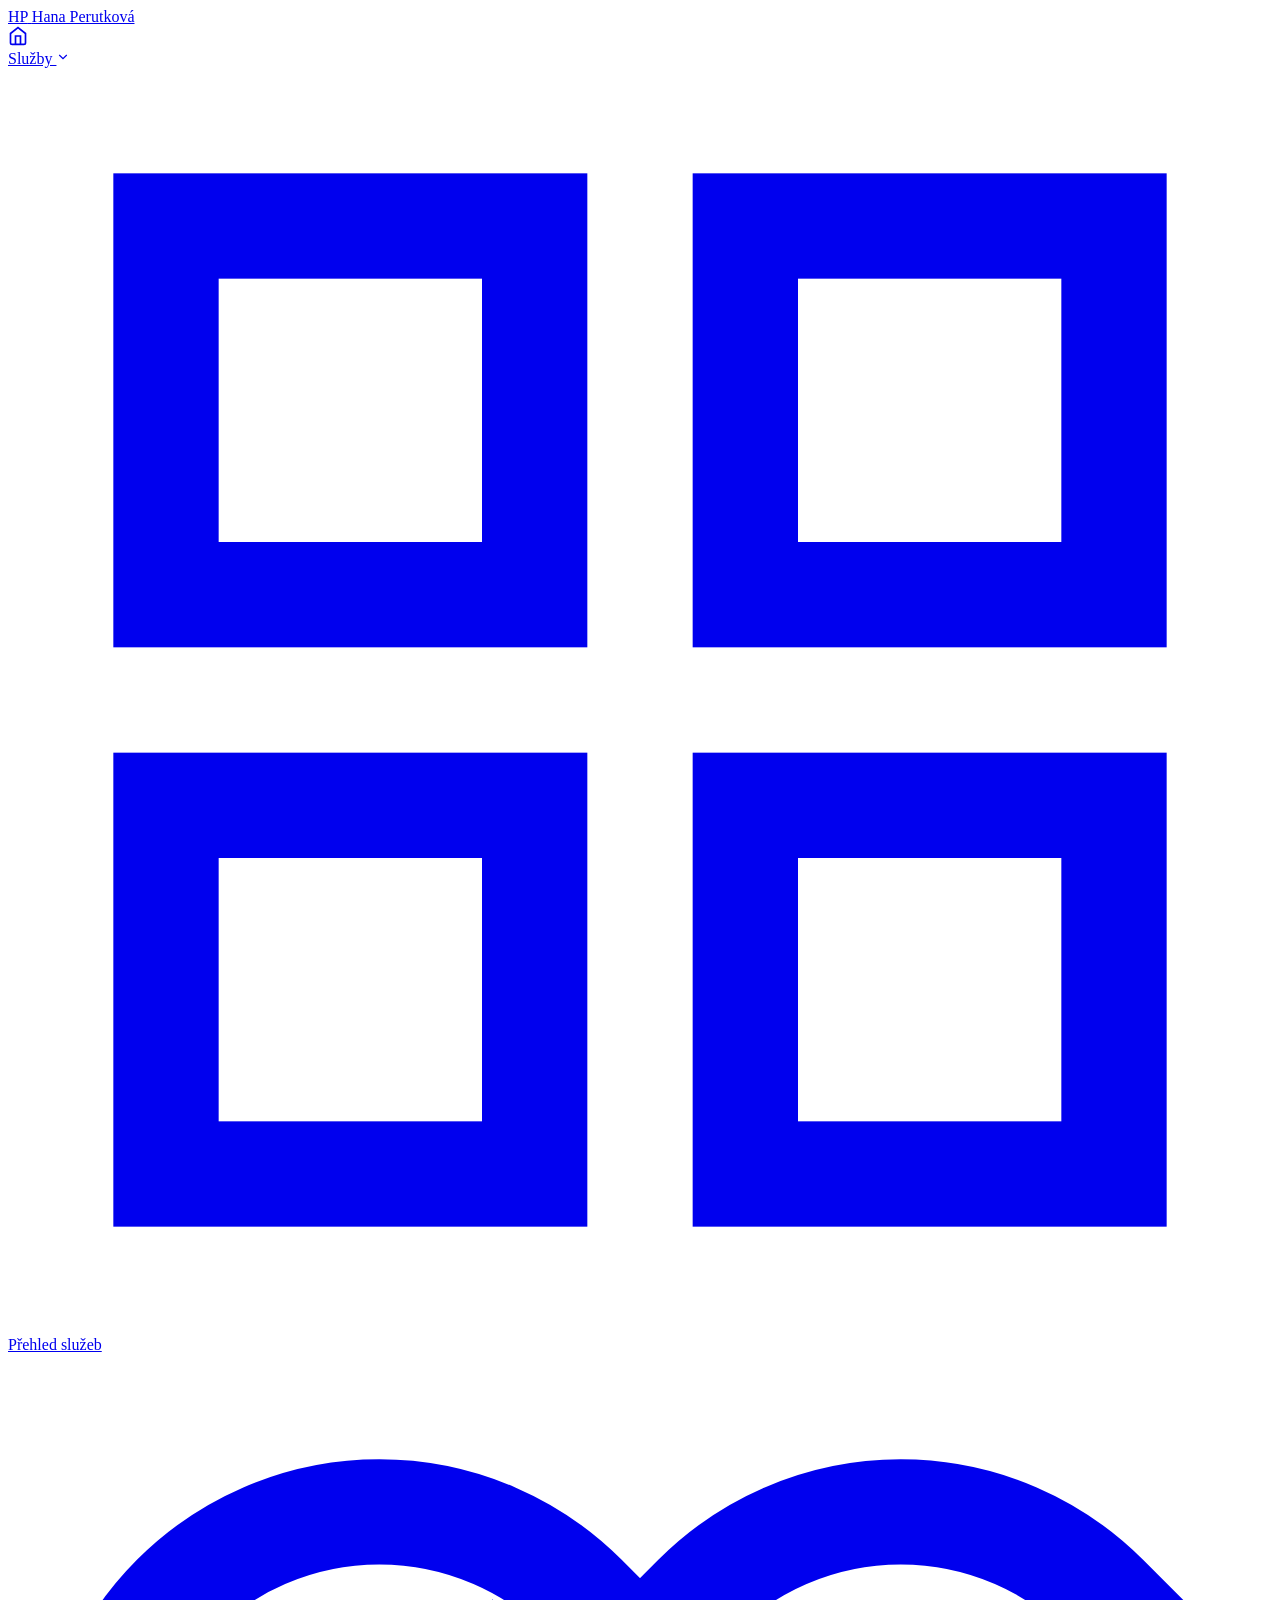
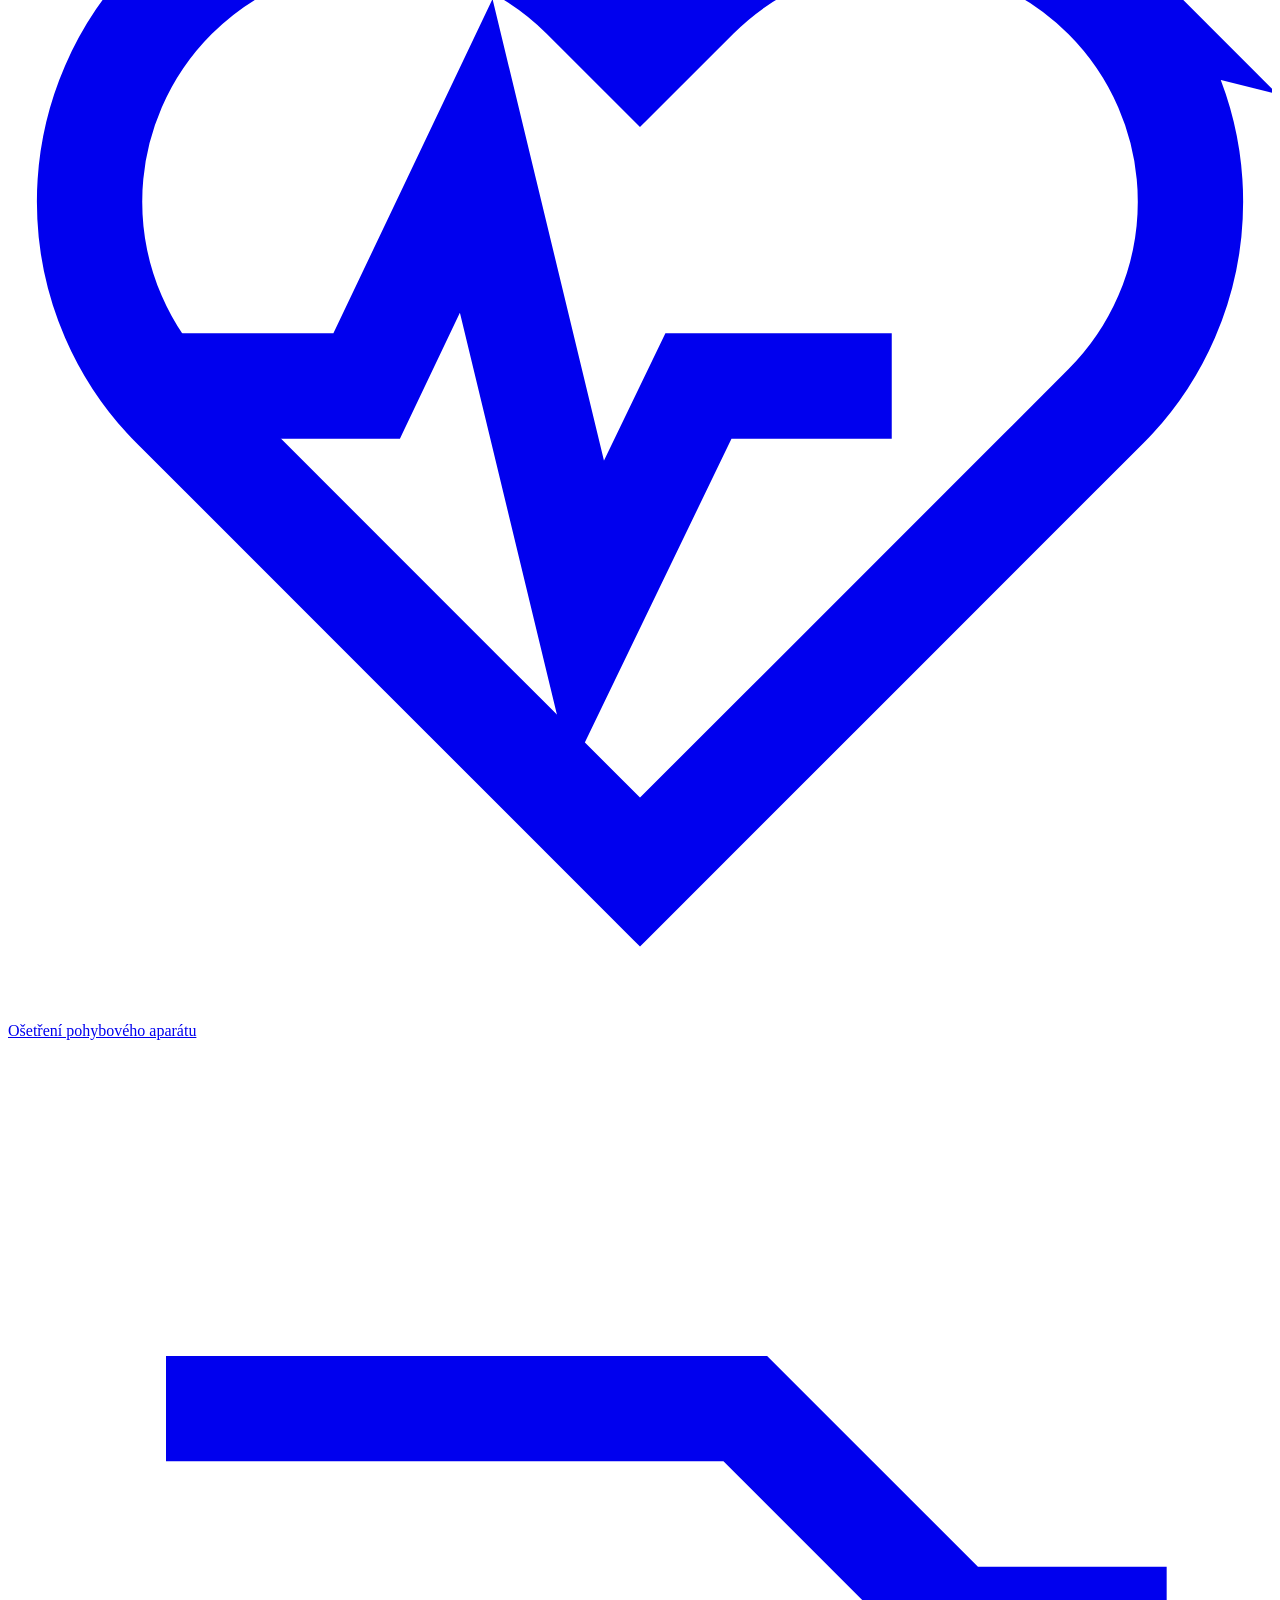
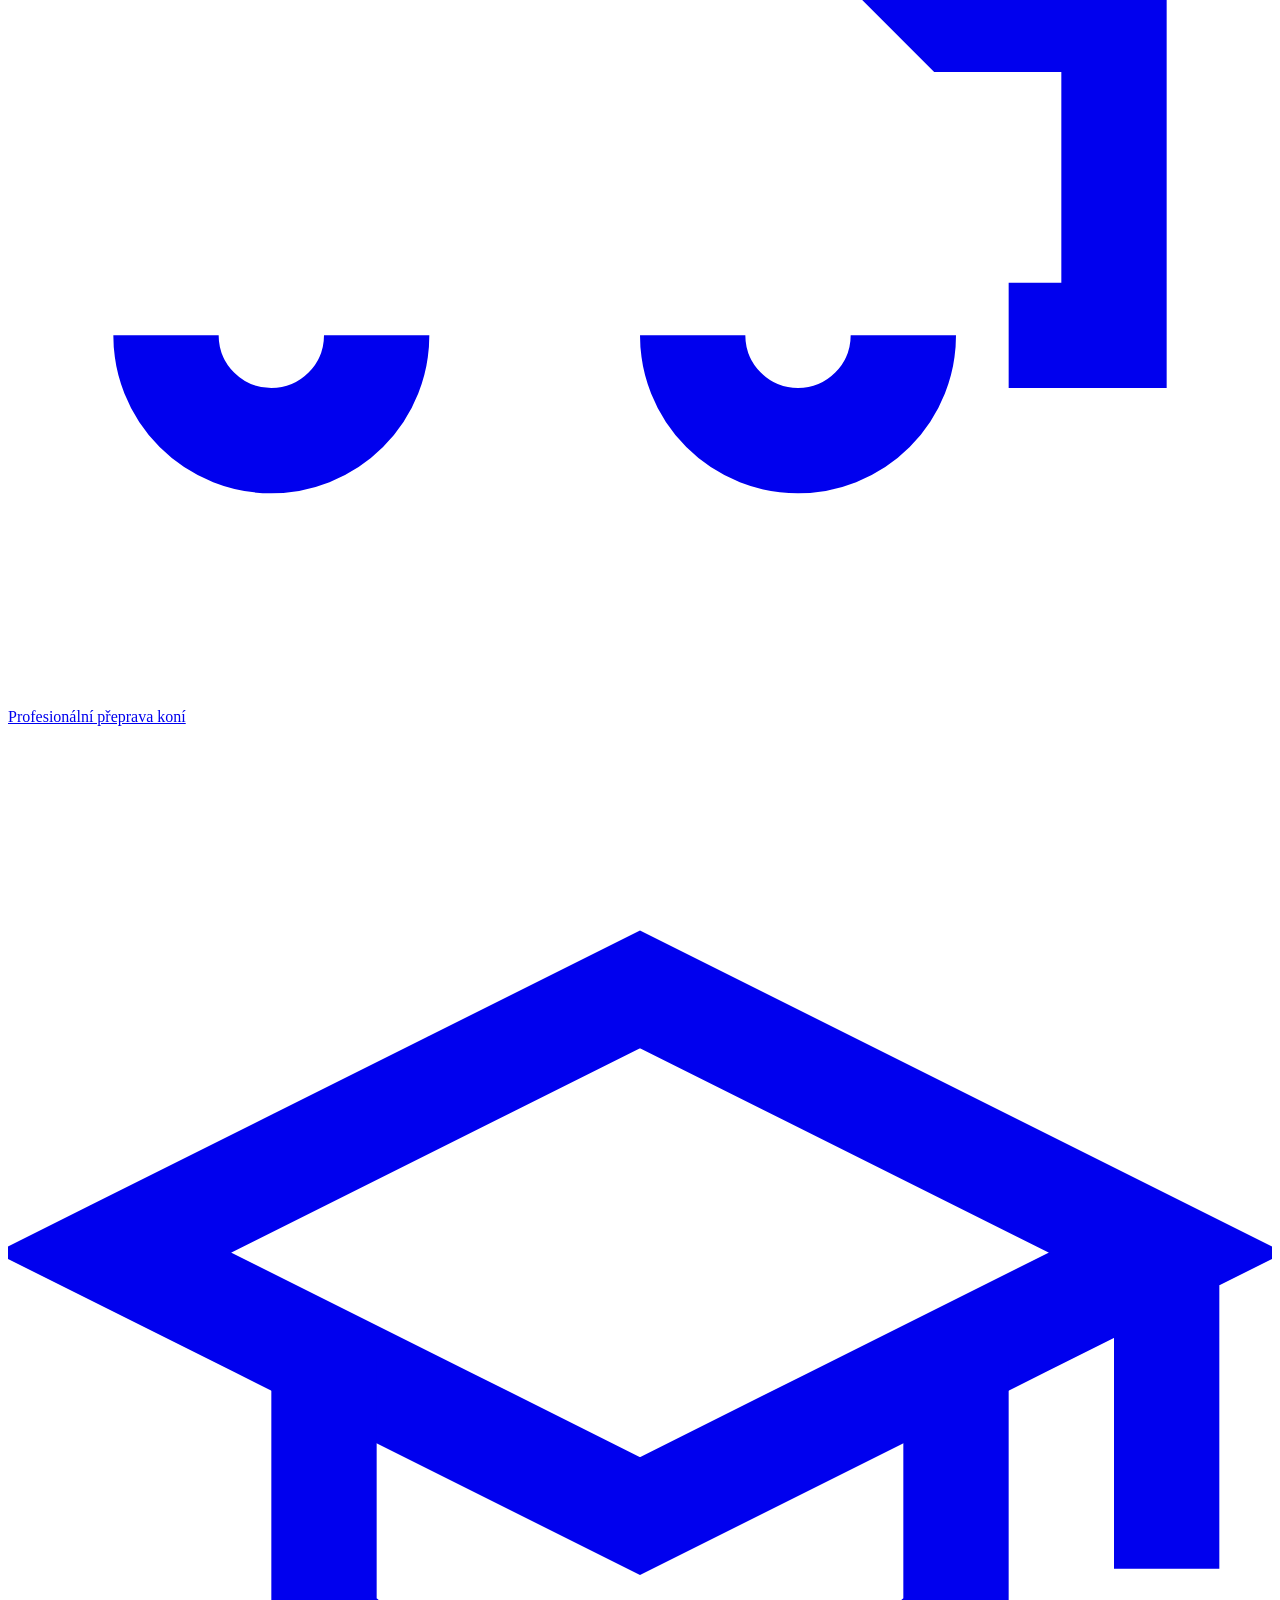
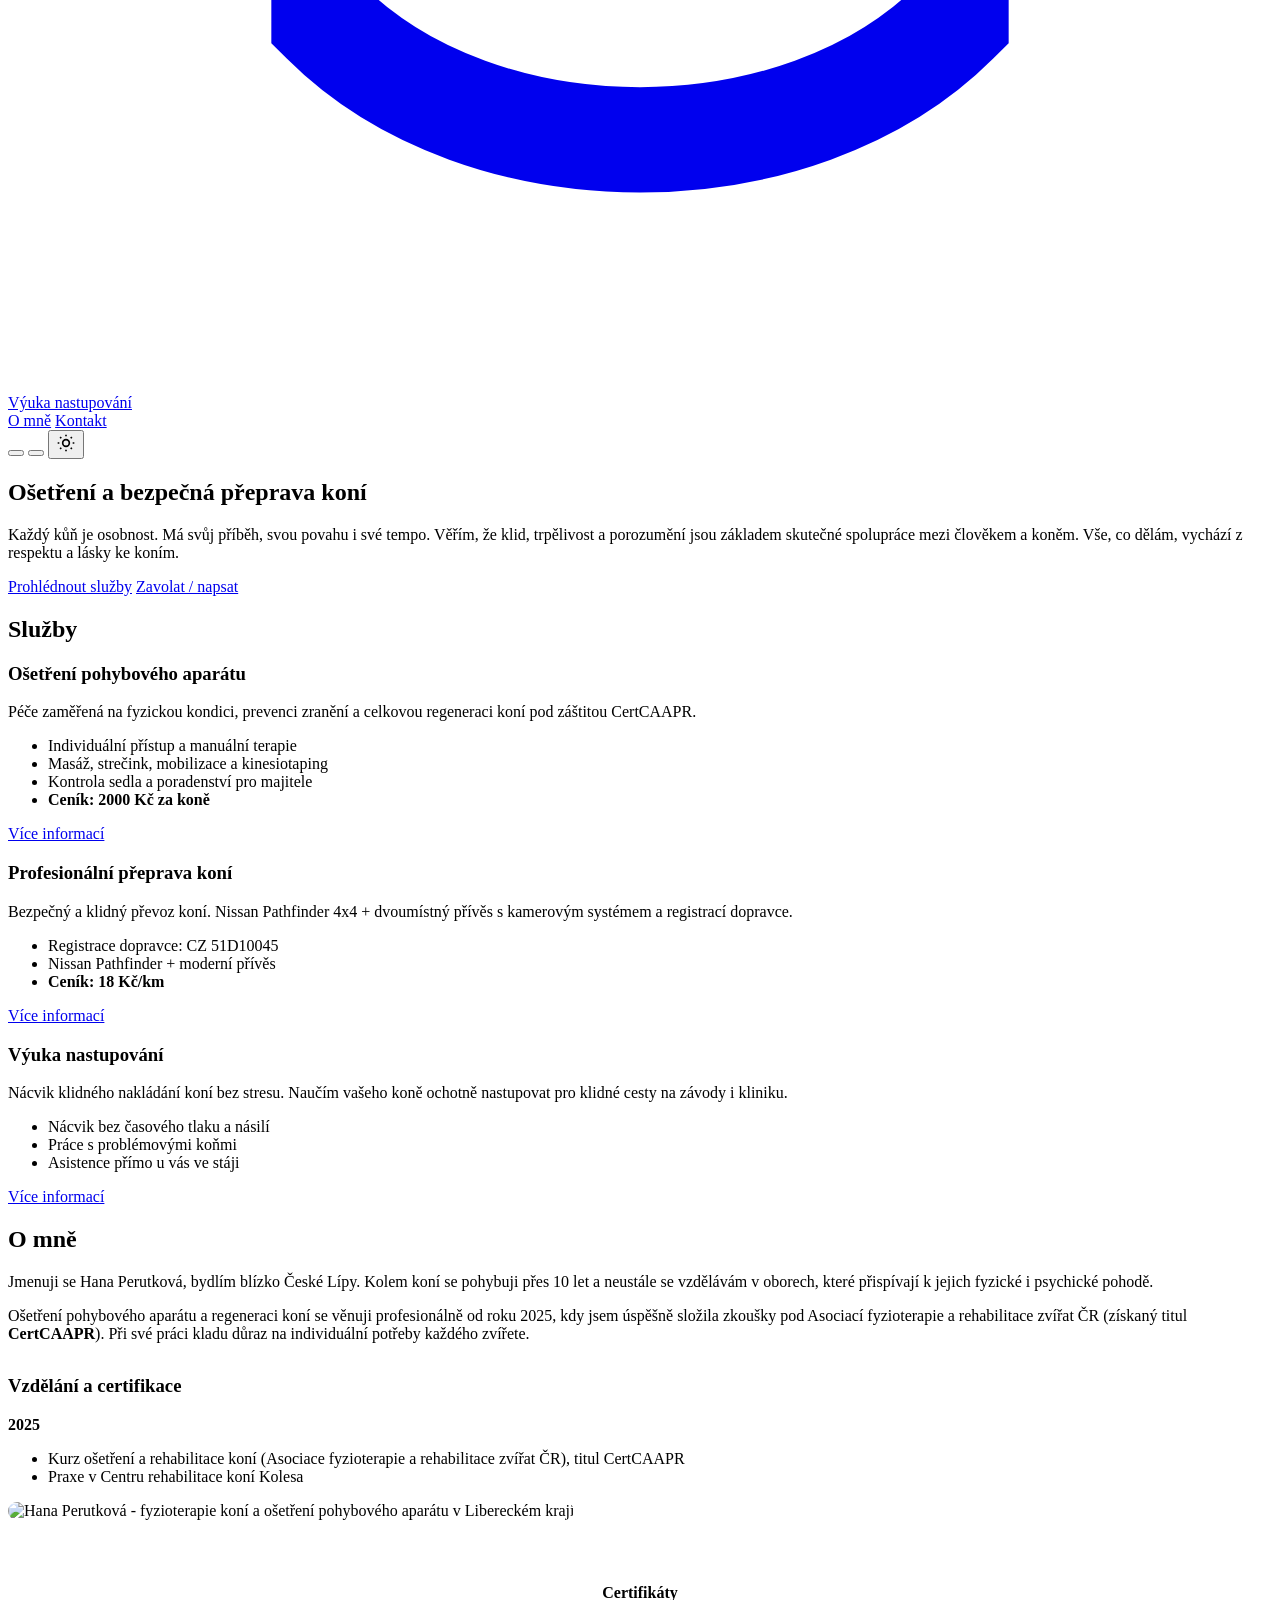
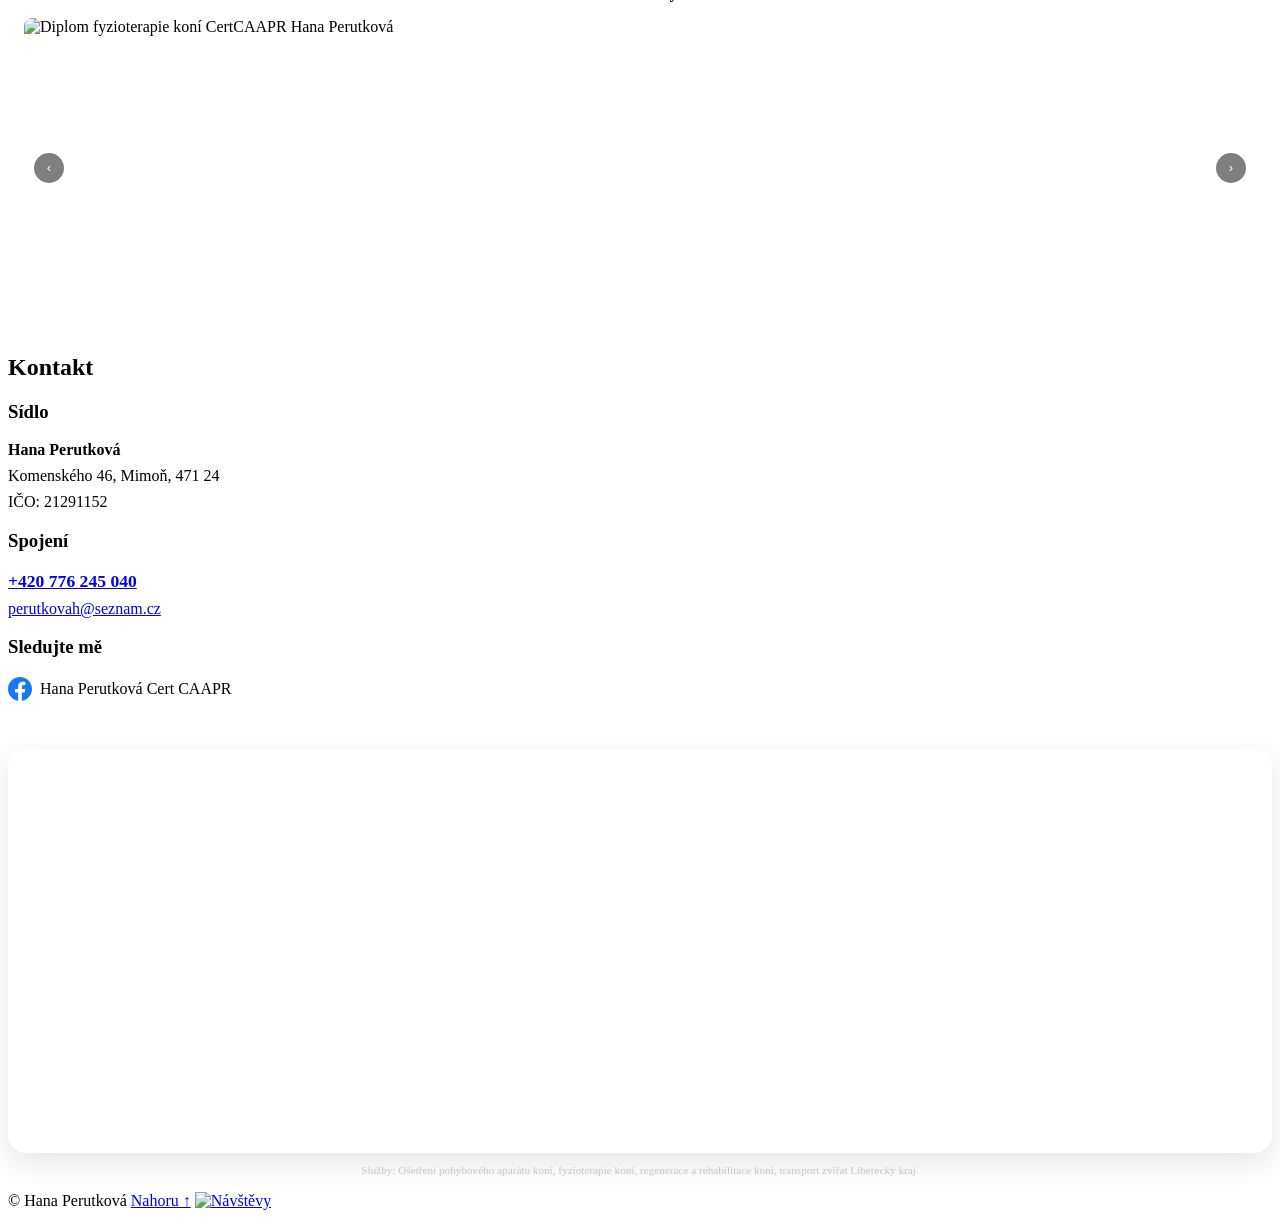
==== index.html @ 696843f8 "Add canonical link to index.html" ====
<!doctype html>
<html lang="cs">
<head>
  <meta charset="utf-8" />
  <meta name="viewport" content="width=device-width, initial-scale=1" />
  
  <title>Hana Perutková | Ošetření pohybového aparátu a přeprava koní</title>
  
  <meta name="description" content="Profesionální ošetření a fyzioterapie koní v Libereckém kraji. Hana Perutková zajišťuje bezpečnou přepravu koní a nápravu nastupování s respektem ke zvířeti." />
  
  <meta name="color-scheme" content="light dark" />
  <meta property="og:title" content="Hana Perutková – Služby pro koně" />
  <meta property="og:description" content="Odborné ošetření, transport koní a výuka nastupování." />
  <meta property="og:type" content="website" />
  <meta property="og:image" content="https://hanaperutkova.cz/og-image.jpg" />
  <meta name="theme-color" content="#4ECDC4" />
  <link rel="icon" href="favicon.svg" />
  <link rel="stylesheet" href="assets/css/themes.css" />
  <link rel="stylesheet" href="assets/css/components.css" />
  <link rel="stylesheet" href="assets/css/main.css" />
  <link rel="canonical" href="https://hanaperutkova.cz/" />

  <script type="application/ld+json">
    {
      "@context":"https://schema.org",
      "@type":"ProfessionalService",
      "name":"Hana Perutková",
      "url":"https://hanaperutkova.cz",
      "image":"https://hanaperutkova.cz/public/hana-fotky-web/Hana.png",
      "jobTitle":"Fyzioterapeutka koní, přeprava koní",
      "description": "Fyzioterapie koní, ošetření pohybového aparátu a profesionální přeprava koní. Certifikovaná péče CertCAAPR v Libereckém kraji.",
      "address": {
        "@type": "PostalAddress",
        "streetAddress": "Komenského 46",
        "addressLocality": "Mimoň",
        "postalCode": "471 24",
        "addressRegion": "Liberecký kraj"
      },
      "knowsAbout":["equine physiotherapy", "fyzioterapie koní", "rehabilitace koní", "přeprava koní", "horsemanship"],
      "memberOf": {
        "@type": "Organization",
        "name": "Asociace fyzioterapie a rehabilitace zvířat ČR"
      }
    }
  </script>
</head>
<body>
  <header class="nav">
    <div class="container nav-inner">
      <a class="brand" href="./">
        <span class="logo" aria-hidden="true">HP</span>
        <span>Hana Perutková</span>
      </a>
      <nav aria-label="Hlavní navigace" class="main-nav">
        <a href="./" class="nav-link" aria-label="Hlavní stránka" title="Hlavní stránka">
          <svg width="20" height="20" viewBox="0 0 24 24" fill="none" stroke="currentColor" stroke-width="2" aria-hidden="true">
            <path d="M3 9l9-7 9 7v11a2 2 0 01-2 2H5a2 2 0 01-2-2z"/>
            <path d="M9 22V12h6v10"/>
          </svg>
        </a>
        <div class="nav-item dropdown">
          <a href="#" class="nav-link">Služby 
            <svg width="14" height="14" viewBox="0 0 24 24" fill="none" xmlns="http://www.w3.org/2000/svg" aria-hidden="true" class="dropdown-arrow">
              <path d="M6 9l6 6 6-6" stroke="currentColor" stroke-width="2" stroke-linecap="round"/>
            </svg>
          </a>
          <div class="dropdown-menu">
            <a href="./#sluzby" class="dropdown-item dropdown-overview">
              <svg viewBox="0 0 24 24" fill="none" stroke="currentColor" stroke-width="2" aria-hidden="true">
                <rect x="3" y="3" width="7" height="7"/><rect x="14" y="3" width="7" height="7"/><rect x="3" y="14" width="7" height="7"/><rect x="14" y="14" width="7" height="7"/>
              </svg>
              <span>Přehled služeb</span>
            </a>
            <a href="osetreni-koni" class="dropdown-item">
              <svg viewBox="0 0 24 24" fill="none" stroke="currentColor" stroke-width="2" aria-hidden="true">
                <path d="M20.84 4.61a5.5 5.5 0 0 0-7.78 0L12 5.67l-1.06-1.06a5.5 5.5 0 0 0-7.78 7.78l1.06 1.06L12 21.23l7.78-7.78 1.06-1.06a5.5 5.5 0 0 0 0-7.78z"/>
                <path d="M3.22 12h3.59l2.08-4.37 2.11 8.74 2.11-4.37h3.67"/>
              </svg>
              <span>Ošetření pohybového aparátu</span>
            </a>
            <a href="preprava-koni" class="dropdown-item">
              <svg viewBox="0 0 24 24" fill="none" stroke="currentColor" stroke-width="2" aria-hidden="true">
                <path d="M3 7h11l4 4h3v6h-2m-2 0a2 2 0 11-4 0m-6 0a2 2 0 11-4 0"/>
              </svg>
              <span>Profesionální přeprava koní</span>
            </a>
            <a href="vyuka-nastupovani" class="dropdown-item">
              <svg viewBox="0 0 24 24" fill="none" stroke="currentColor" stroke-width="2" aria-hidden="true">
                <path d="M22 10v6M2 10l10-5 10 5-10 5z"/>
                <path d="M6 12v5c3 3 9 3 12 0v-5"/>
              </svg>
              <span>Výuka nastupování</span>
            </a>
          </div>
        </div>
        <a href="./#o-mne" class="nav-link">O mně</a>
        <a href="./#kontakt" class="nav-link">Kontakt</a>
      </nav>
      <button class="menu-toggle" id="menu-toggle" aria-label="Otevřít menu"><span></span><span></span><span></span></button>
      <button class="hamburger" id="hamburger" aria-label="Zavřít menu"><span></span><span></span><span></span></button>
      <button id="theme-toggle" aria-label="Přepnout tmavý/světlý režim">
        <svg id="sun-icon" width="20" height="20" viewBox="0 0 24 24" fill="none" stroke="currentColor" stroke-width="2"><circle cx="12" cy="12" r="4"/><path d="M12 2v2m0 16v2M4.93 4.93l1.41 1.41m11.32 11.32l1.41 1.41M2 12h2m16 0h2M4.93 19.07l1.41-1.41m11.32-11.32l1.41-1.41"/></svg>
        <svg id="moon-icon" width="20" height="20" viewBox="0 0 24 24" fill="none" stroke="currentColor" stroke-width="2" style="display: none;"><path d="M21 12.79A9 9 0 1 1 11.21 3 7 7 0 0 0 21 12.79z"/></svg>
      </button>
    </div>
  </header>
  <div class="nav-overlay" id="nav-overlay"></div>

  <main id="top">
    <section class="hero hero-with-bg" aria-label="Úvod">
      <div class="hero-overlay"></div>
      <div class="container hero-container">
        <div class="hero-content">
          <h1 class="hero-title">Ošetření a bezpečná přeprava koní</h1>
          <p class="lead hero-text">
            Každý kůň je osobnost. Má svůj příběh, svou povahu i své tempo. Věřím, že klid, trpělivost a porozumění jsou základem skutečné spolupráce mezi člověkem a koněm. Vše, co dělám, vychází z respektu a lásky ke koním.
          </p>
          <div class="cta">
            <a class="btn btn-primary" href="#sluzby">Prohlédnout služby</a>
            <a class="btn btn-outline hero-btn-outline" href="#kontakt">Zavolat / napsat</a>
          </div>
        </div>
      </div>
    </section>

    <section id="sluzby" class="section">
      <div class="container">
        <h2>Služby</h2>
        <div class="grid" role="list">

          <article class="card" role="listitem" data-href="osetreni-koni" style="position: relative;">
            <div class="service-icon" style="position: absolute; top: 18px; right: 18px; width: 50px; height: 50px; display: grid; place-items: center; border-radius: 12px; background: color-mix(in oklab, var(--brand) 10%, transparent);">
              <svg viewBox="0 0 24 24" fill="none" stroke="var(--brand)" stroke-width="2" width="28" height="28">
                <path d="M20.84 4.61a5.5 5.5 0 0 0-7.78 0L12 5.67l-1.06-1.06a5.5 5.5 0 0 0-7.78 7.78l1.06 1.06L12 21.23l7.78-7.78 1.06-1.06a5.5 5.5 0 0 0 0-7.78z"/>
                <path d="M3.22 12h3.59l2.08-4.37 2.11 8.74 2.11-4.37h3.67"/>
              </svg>
            </div>
            <h3>Ošetření pohybového aparátu</h3>
            <p>Péče zaměřená na fyzickou kondici, prevenci zranění a celkovou regeneraci koní pod záštitou CertCAAPR.</p>
            <ul class="muted">
              <li>Individuální přístup a manuální terapie</li>
              <li>Masáž, strečink, mobilizace a kinesiotaping</li>
              <li>Kontrola sedla a poradenství pro majitele</li>
              <li><strong>Ceník: 2000 Kč za koně</strong></li>
            </ul>
            <div class="cta">
              <a class="btn btn-primary" href="osetreni-koni">Více informací</a>
            </div>
          </article>

          <article class="card" role="listitem" data-href="preprava-koni" style="position: relative;">
            <div class="service-icon" style="position: absolute; top: 18px; right: 18px; width: 50px; height: 50px; display: grid; place-items: center; border-radius: 12px; background: color-mix(in oklab, var(--brand) 10%, transparent);">
              <svg viewBox="0 0 24 24" fill="none" stroke="var(--brand)" stroke-width="2" width="28" height="28">
                <path d="M3 7h11l4 4h3v6h-2m-2 0a2 2 0 11-4 0m-6 0a2 2 0 11-4 0"/>
              </svg>
            </div>
            <h3>Profesionální přeprava koní</h3>
            <p>Bezpečný a klidný převoz koní. Nissan Pathfinder 4x4 + dvoumístný přívěs s kamerovým systémem a registrací dopravce.</p>
            <ul class="muted">
              <li>Registrace dopravce: CZ 51D10045</li>
              <li>Nissan Pathfinder + moderní přívěs</li>
              <li><strong>Ceník: 18 Kč/km</strong></li>
            </ul>
            <div class="cta">
              <a class="btn btn-primary" href="preprava-koni">Více informací</a>
            </div>
          </article>

          <article class="card" role="listitem" data-href="vyuka-nastupovani" style="position: relative;">
            <div class="service-icon" style="position: absolute; top: 18px; right: 18px; width: 50px; height: 50px; display: grid; place-items: center; border-radius: 12px; background: color-mix(in oklab, var(--brand) 10%, transparent);">
              <svg viewBox="0 0 24 24" fill="none" stroke="var(--brand)" stroke-width="2" width="28" height="28">
                <path d="M22 10v6M2 10l10-5 10 5-10 5z"/><path d="M6 12v5c3 3 9 3 12 0v-5"/>
              </svg>
            </div>
            <h3>Výuka nastupování</h3>
            <p>Nácvik klidného nakládání koní bez stresu. Naučím vašeho koně ochotně nastupovat pro klidné cesty na závody i kliniku.</p>
            <ul class="muted">
              <li>Nácvik bez časového tlaku a násilí</li>
              <li>Práce s problémovými koňmi</li>
              <li>Asistence přímo u vás ve stáji</li>
            </ul>
            <div class="cta">
              <a class="btn btn-primary" href="vyuka-nastupovani">Více informací</a>
            </div>
          </article>
        </div>
      </div>
    </section>

    <section id="o-mne" class="section">
      <div class="container">
        <h2>O mně</h2>
        <div class="about-grid">
          <div class="about-left">
            <div class="about-text">
              <p>
                Jmenuji se Hana Perutková, bydlím blízko České Lípy. Kolem koní se pohybuji přes 10 let a neustále se vzdělávám v oborech, které přispívají k jejich fyzické i psychické pohodě.
              </p>
              <p>
                Ošetření pohybového aparátu a regeneraci koní se věnuji profesionálně od roku 2025, kdy jsem úspěšně složila zkoušky pod Asociací fyzioterapie a rehabilitace zvířat ČR (získaný titul <strong>CertCAAPR</strong>). Při své práci kladu důraz na individuální potřeby každého zvířete.
              </p>
            </div>
            <div class="about-timeline">
              <h3 style="margin-top: 2rem;">Vzdělání a certifikace</h3>
              <div style="margin-top: 1rem;">
                <p><strong>2025</strong></p>
                <ul class="muted">
                  <li>Kurz ošetření a rehabilitace koní (Asociace fyzioterapie a rehabilitace zvířat ČR), titul CertCAAPR</li>
                  <li>Praxe v Centru rehabilitace koní Kolesa</li>
                </ul>
              </div>
            </div>
          </div>
          <div class="about-photos">
            <div class="about-photo-item" style="position: relative; margin-bottom: 2rem;">
              <img src="public/hana-fotky-web/Hana.png" alt="Hana Perutková - fyzioterapie koní a ošetření pohybového aparátu v Libereckém kraji" style="width: 100%; border-radius: 20px; box-shadow: 0 10px 40px -10px rgba(0,0,0,0.2);">
            </div>
            <div class="about-carousel-item" style="background: var(--card); border-radius: 12px; padding: 1rem;">
              <p style="text-align: center; margin-bottom: 1rem; font-weight: 600;">Certifikáty</p>
              <div id="cert-carousel" style="position: relative; overflow: hidden; border-radius: 8px;">
                <div id="cert-track" style="display: flex; transition: transform 0.4s ease;">
                  <img src="public/hana-certifikaty-zasilka-TPINK67YKMFFJJPR/certCAAPR.jpg" alt="Diplom fyzioterapie koní CertCAAPR Hana Perutková" style="min-width: 100%; height: 300px; object-fit: contain;">
                  <img src="public/hana-certifikaty-zasilka-TPINK67YKMFFJJPR/goodsmith.jpg" alt="Goodsmith certifikát" style="min-width: 100%; height: 300px; object-fit: contain;">
                </div>
                <button id="cert-prev" style="position: absolute; left: 10px; top: 50%; transform: translateY(-50%); background: rgba(0,0,0,0.5); color: white; border: none; border-radius: 50%; width: 30px; height: 30px; cursor: pointer;">‹</button>
                <button id="cert-next" style="position: absolute; right: 10px; top: 50%; transform: translateY(-50%); background: rgba(0,0,0,0.5); color: white; border: none; border-radius: 50%; width: 30px; height: 30px; cursor: pointer;">›</button>
              </div>
            </div>
          </div>
        </div>
      </div>
    </section>

    <section id="kontakt" class="section">
      <div class="container">
        <h2>Kontakt</h2>
        <div class="grid">
          <div class="card">
            <h3>Sídlo</h3>
            <div style="display: flex; flex-direction: column; gap: 0.5rem;">
              <strong>Hana Perutková</strong>
              <span class="muted">Komenského 46, Mimoň, 471 24</span>
              <span class="muted">IČO: 21291152</span>
            </div>
          </div>
          <div class="card">
            <h3>Spojení</h3>
            <div style="display: flex; flex-direction: column; gap: 0.5rem;">
              <a href="tel:+420776245040" style="font-size: 1.1rem; font-weight: 600;">+420 776 245 040</a>
              <a href="mailto:perutkovah@seznam.cz">perutkovah@seznam.cz</a>
            </div>
          </div>
          <div class="card">
            <h3>Sledujte mě</h3>
            <a href="https://www.facebook.com/share/17fGMZWime/" target="_blank" style="display: flex; align-items: center; gap: 8px; text-decoration: none; color: var(--text);">
              <svg width="24" height="24" viewBox="0 0 24 24" fill="currentColor" style="color: #1877F2;"><path d="M24 12.073c0-6.627-5.373-12-12-12s-12 5.373-12 12c0 5.99 4.388 10.954 10.125 11.854v-8.385H7.078v-3.47h3.047V9.43c0-3.007 1.792-4.669 4.533-4.669 1.312 0 2.686.235 2.686.235v2.953H15.83c-1.491 0-1.956.925-1.956 1.874v2.25h3.328l-.532 3.47h-2.796v8.385C19.612 23.027 24 18.062 24 12.073z"/></svg>
              <span>Hana Perutková Cert CAAPR</span>
            </a>
          </div>
        </div>
        <div style="margin-top: 3rem; border-radius: 18px; overflow: hidden; box-shadow: 0 10px 30px rgba(0,0,0,0.1);">
          <iframe src="https://www.google.com/maps/embed?pb=!1m18!1m12!1m3!1d2524.463321683419!2d14.722247177041492!3d50.65564897163231!2m3!1f0!2f0!3f0!3m2!1i1024!2i768!4f13.1!3m3!1m2!1s0x47094600109f6b9b%3A0x6a0c5c36357d39f4!2zS29tZW5za8OpaG8gNDYsIDQ3MSAyNCBNaW1vbg!5e0!3m2!1scs!2scz!4v1710887000000!5m2!1scs!2scz" width="100%" height="400" style="border:0;" allowfullscreen="" loading="lazy"></iframe>
        </div>
      </div>
    </section>
  </main>

  <footer class="footer">
    <div class="container">
      <p style="font-size: 0.7rem; opacity: 0.2; margin-bottom: 1rem; text-align: center;">
        Služby: Ošetření pohybového aparátu koní, fyzioterapie koní, regenerace a rehabilitace koní, transport zvířat Liberecký kraj.
      </p>
      <div class="inline-list">
        <span>© <span id="year"></span> Hana Perutková</span>
        <a href="./#top">Nahoru ↑</a>
        <a href="https://hits.sh/hanaperutkova.cz/"><img alt="Návštěvy" src="https://hits.sh/hanaperutkova.cz.svg?style=flat-square"/></a>
      </div>
    </div>
  </footer>

  <script src="assets/js/theme.js" defer></script>
  <script src="assets/js/navigation.js" defer></script>
  <script src="assets/js/carousel.js" defer></script>
  <script src="assets/js/main.js" defer></script>
</body>
</html>
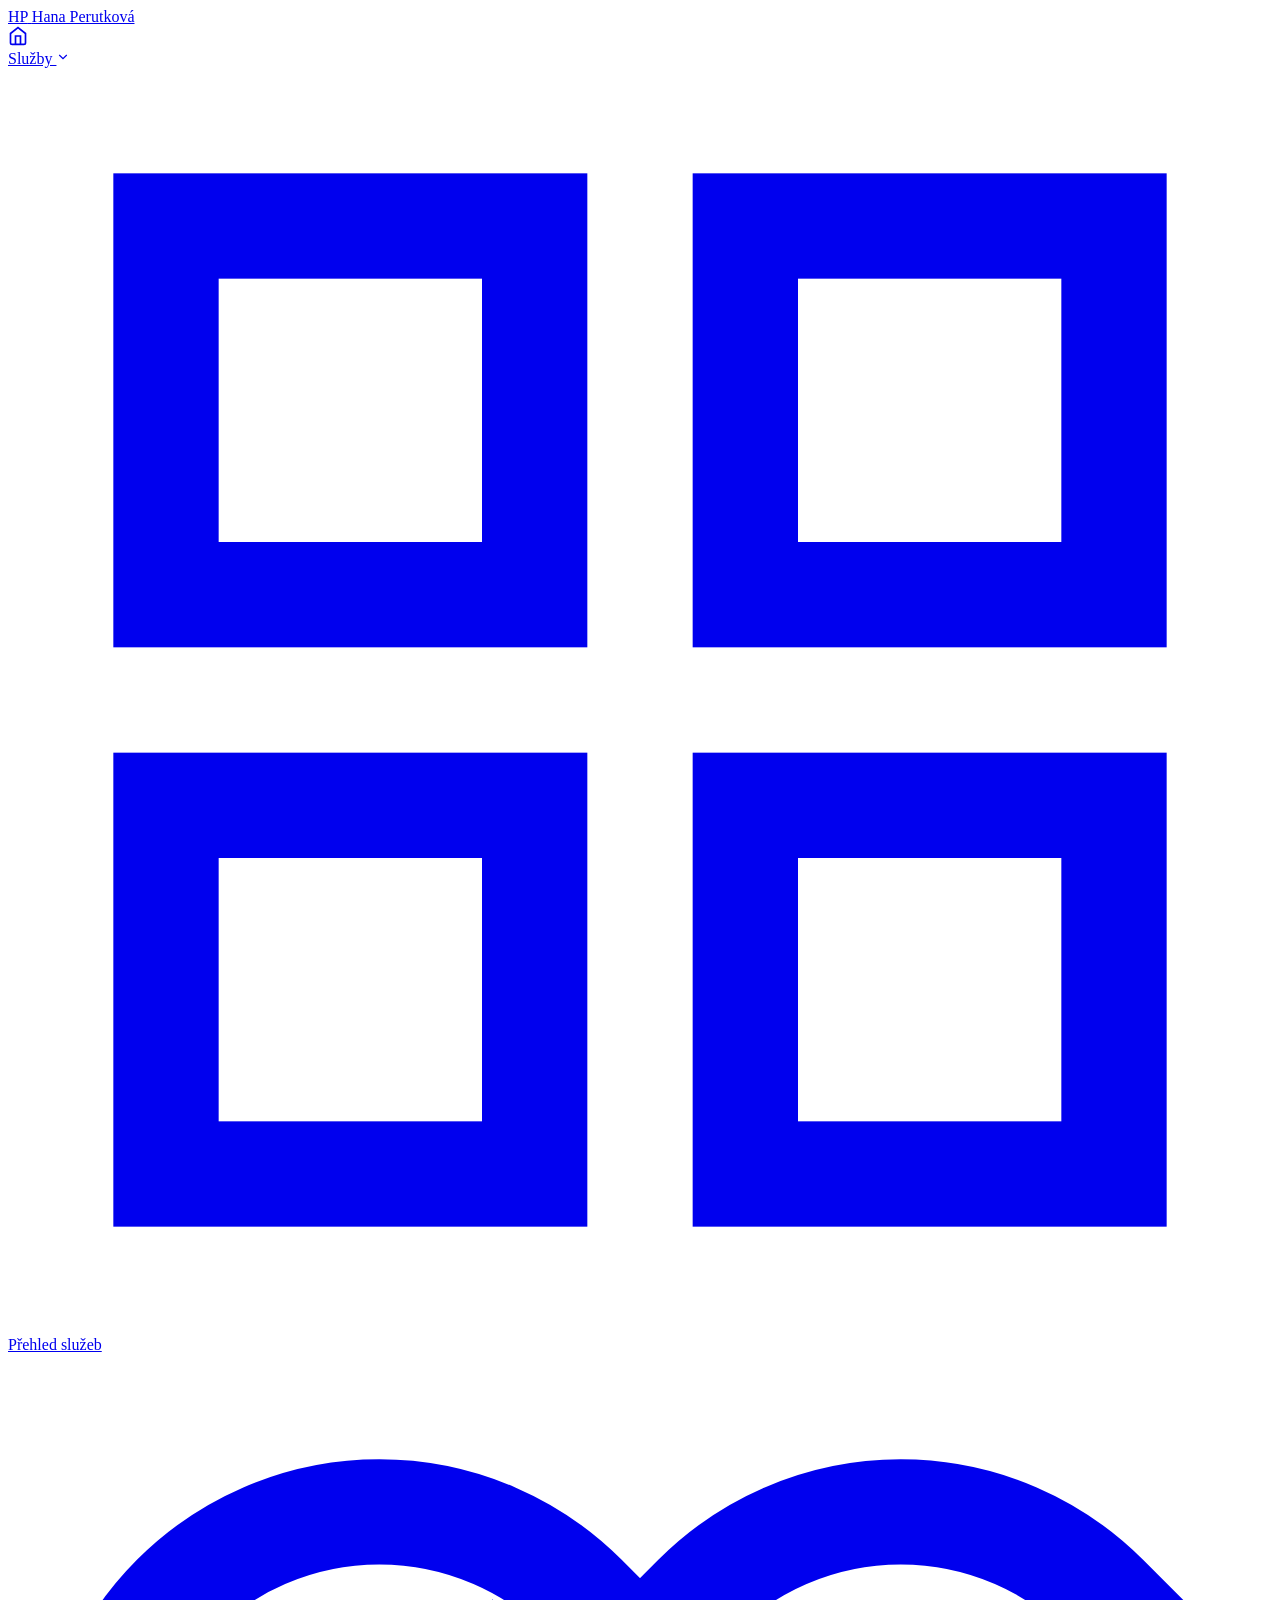
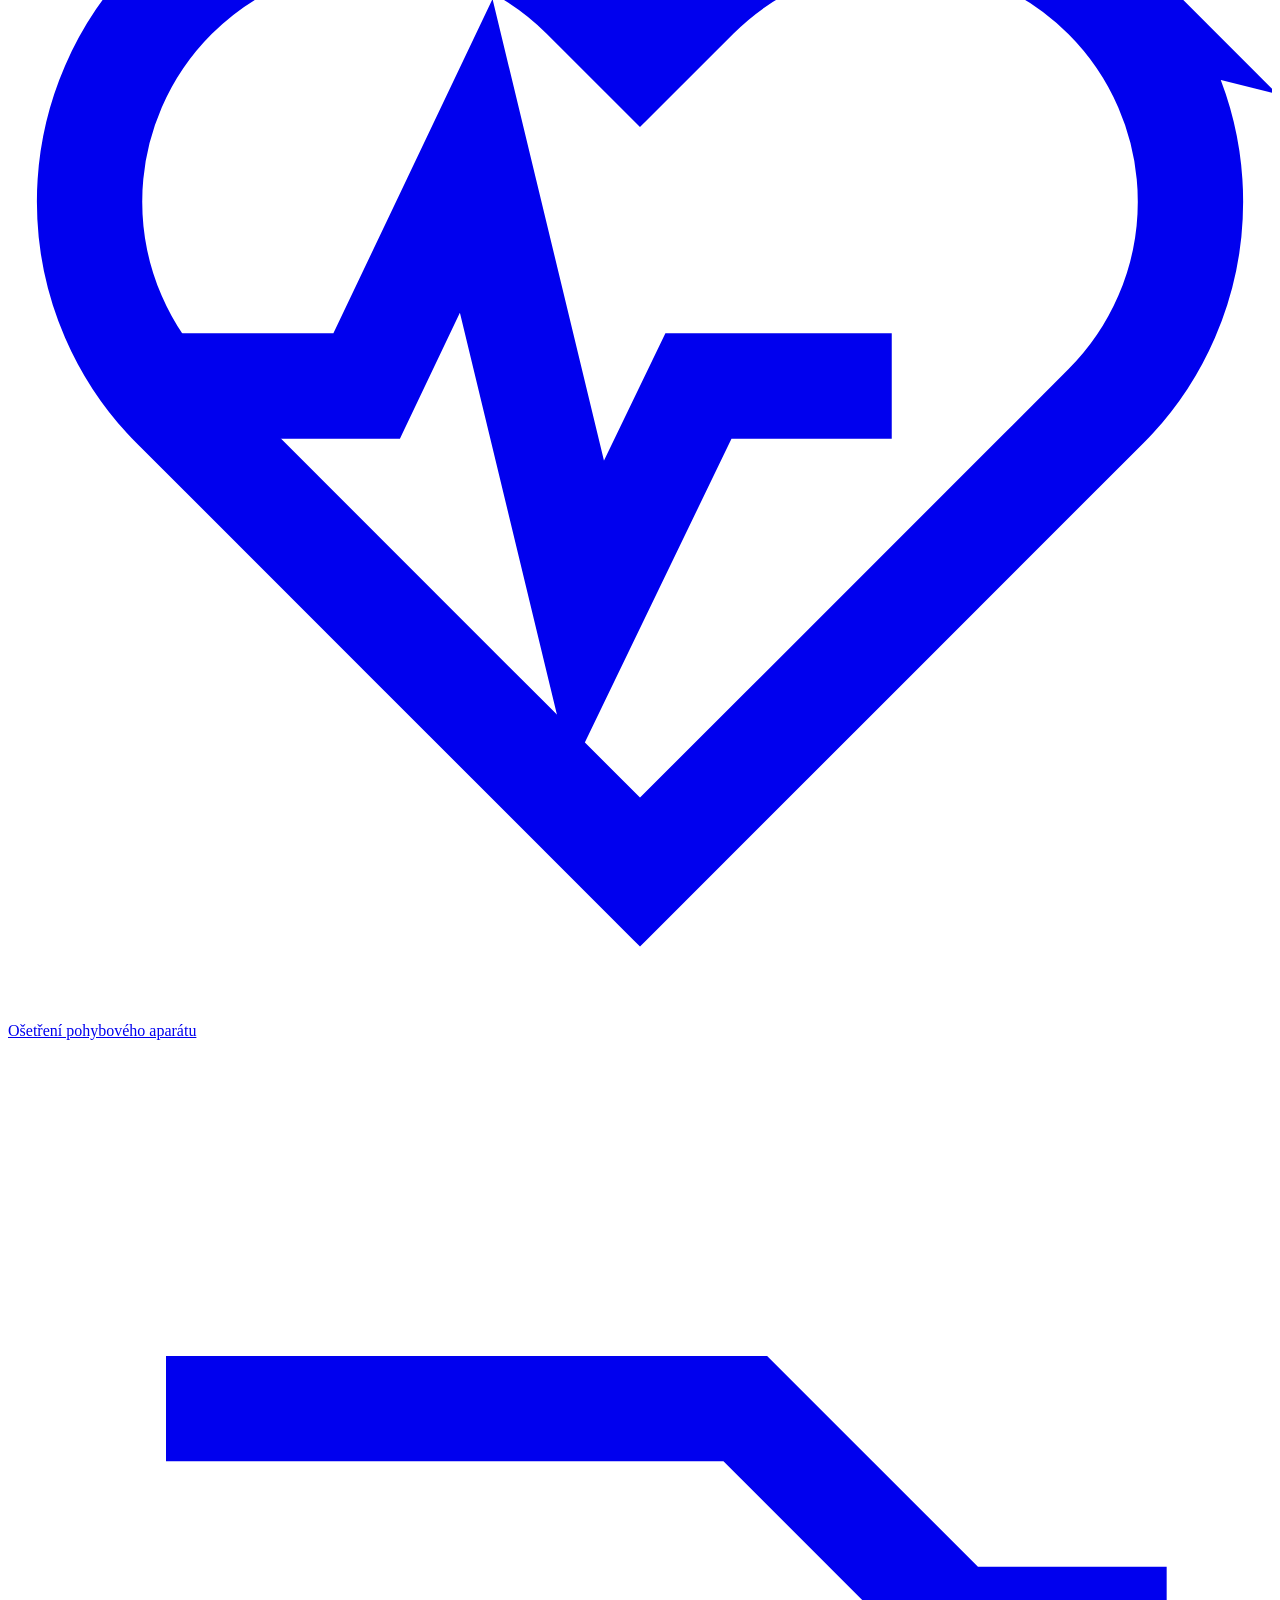
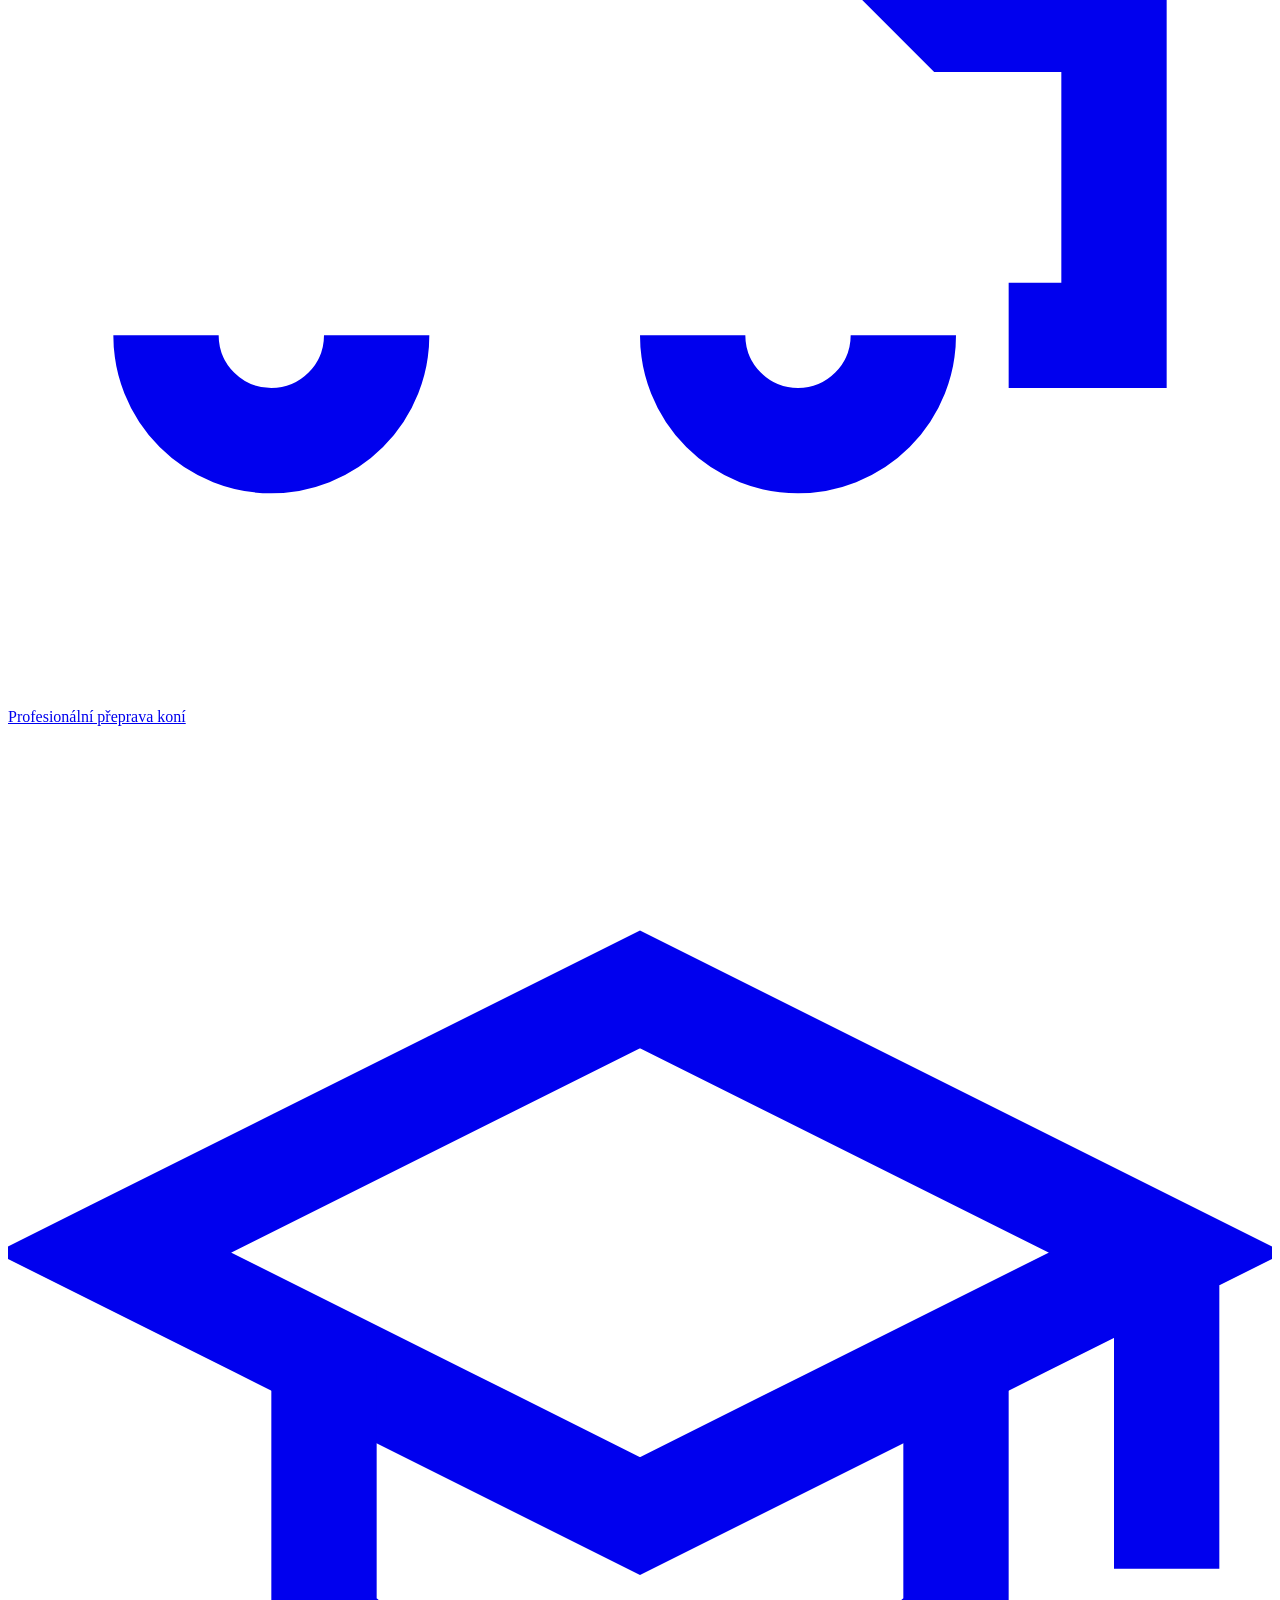
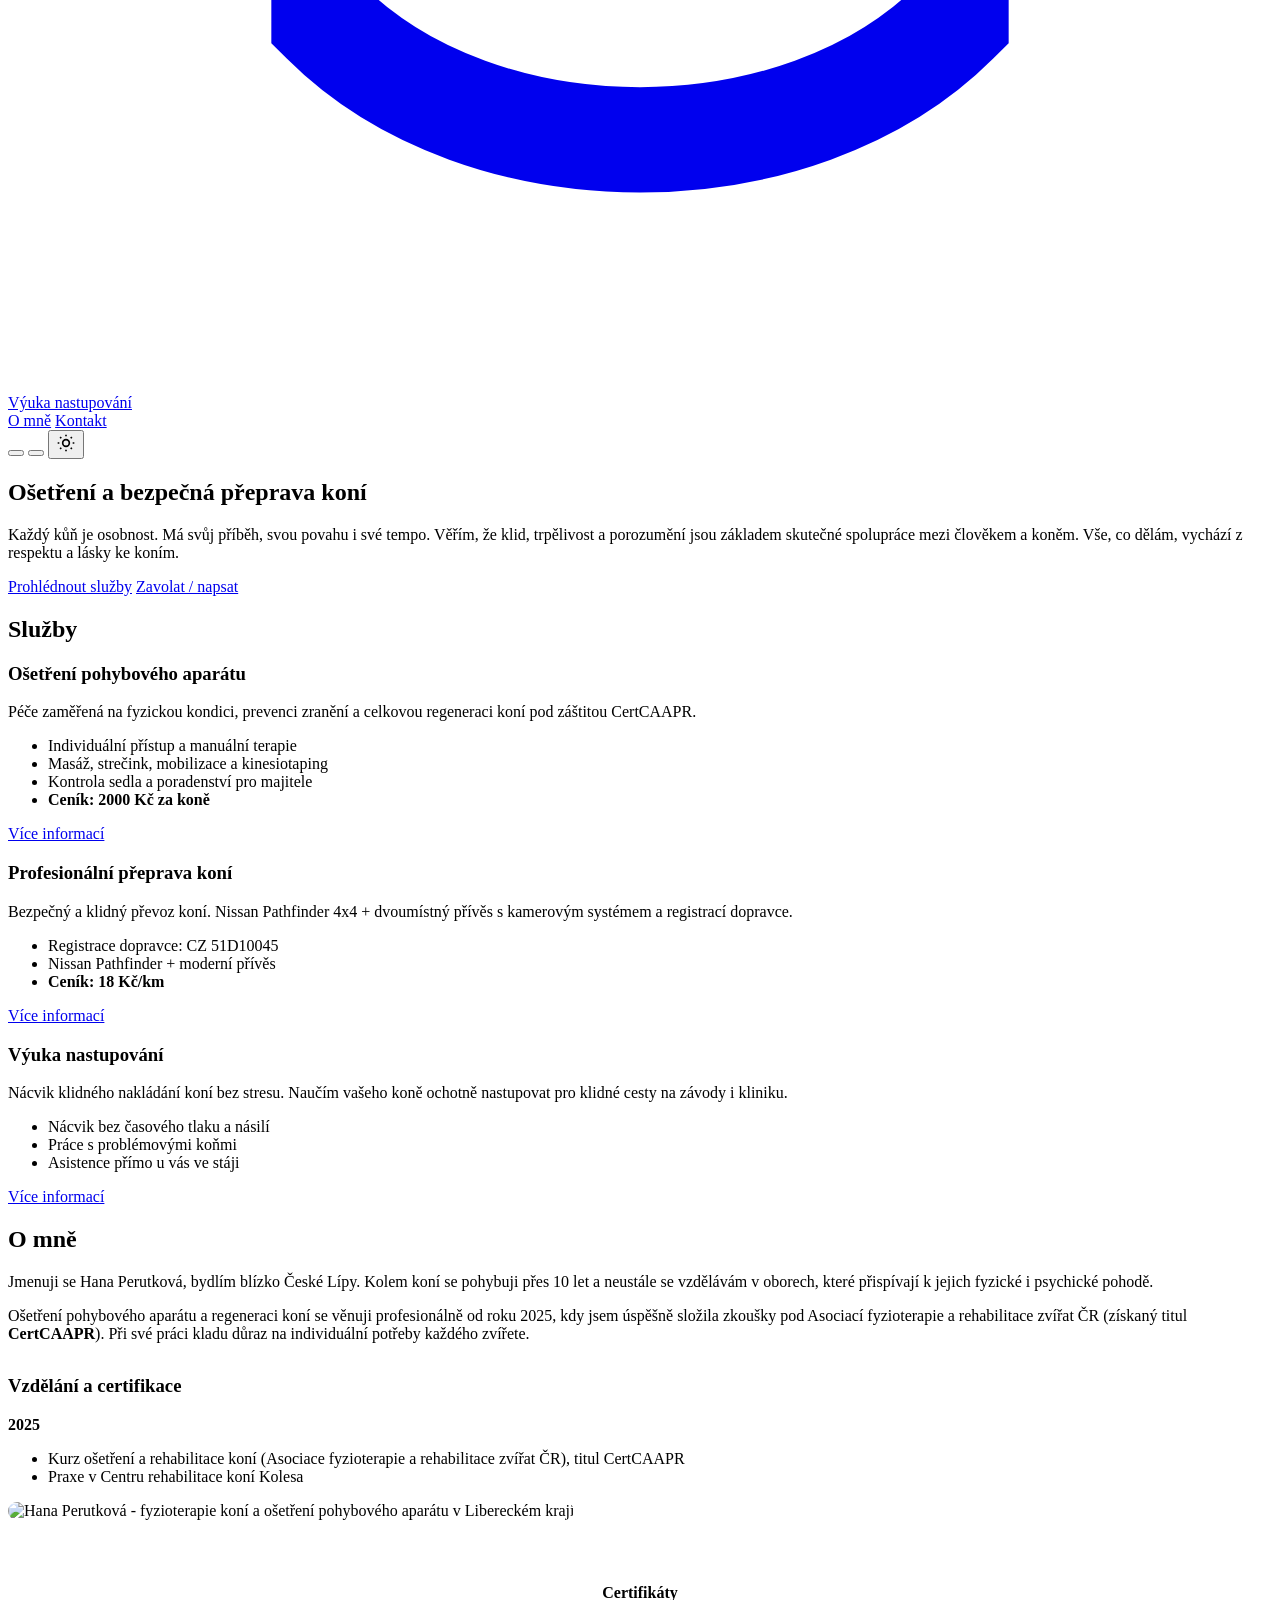
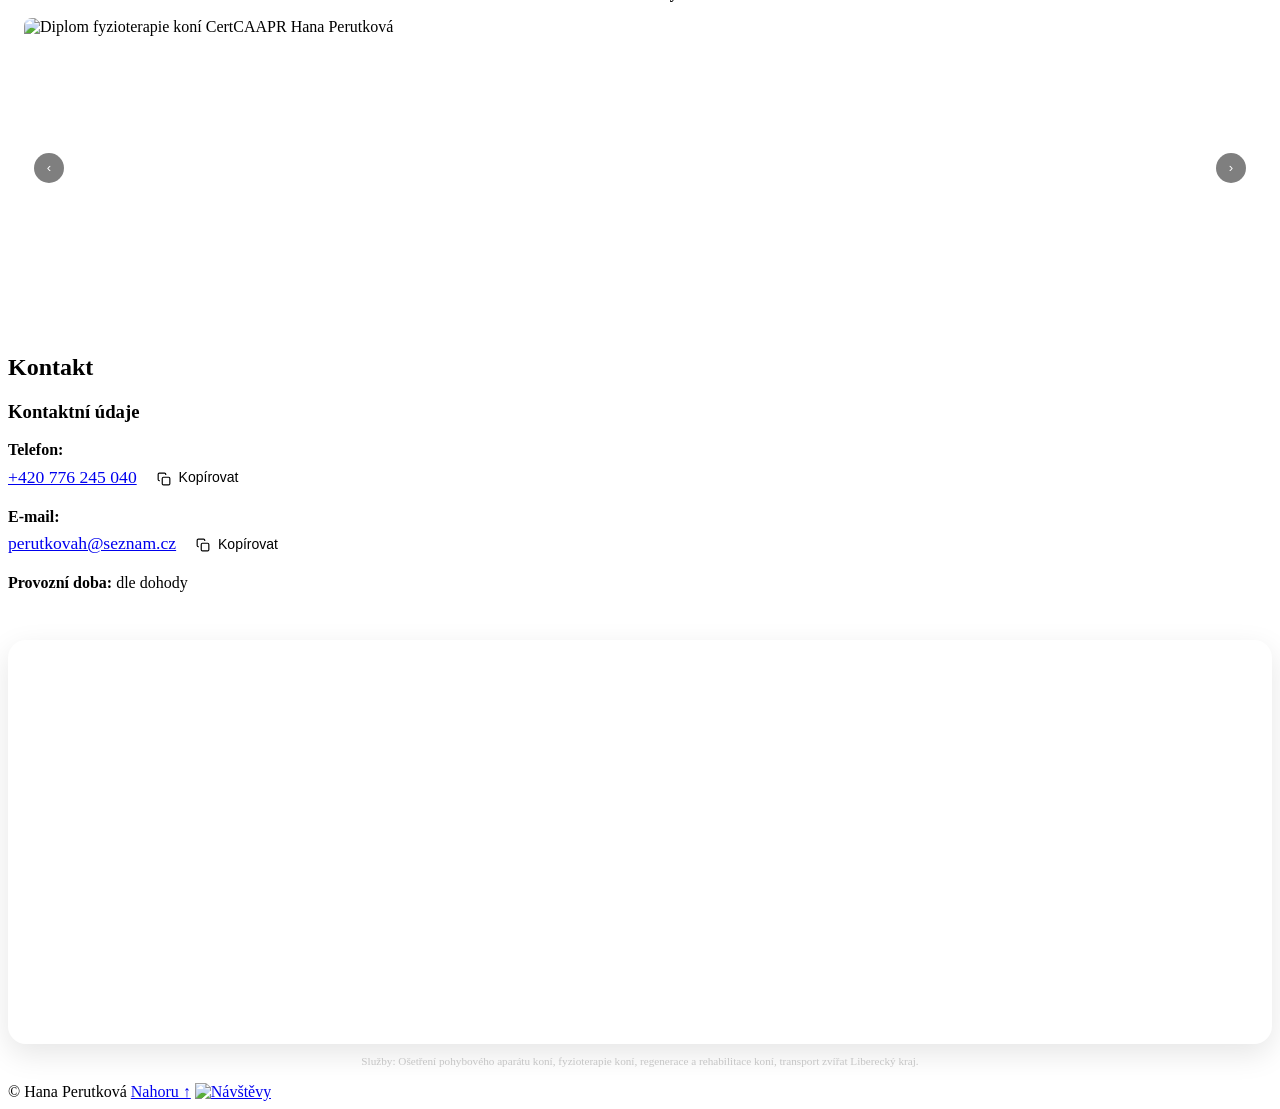
==== commit ab9307c7: "Update contact information section in index.html" ====
--- a/index.html
+++ b/index.html
@@ -236,26 +236,38 @@
         <h2>Kontakt</h2>
         <div class="grid">
           <div class="card">
-            <h3>Sídlo</h3>
-            <div style="display: flex; flex-direction: column; gap: 0.5rem;">
-              <strong>Hana Perutková</strong>
-              <span class="muted">Komenského 46, Mimoň, 471 24</span>
-              <span class="muted">IČO: 21291152</span>
-            </div>
-          </div>
-          <div class="card">
-            <h3>Spojení</h3>
-            <div style="display: flex; flex-direction: column; gap: 0.5rem;">
-              <a href="tel:+420776245040" style="font-size: 1.1rem; font-weight: 600;">+420 776 245 040</a>
-              <a href="mailto:perutkovah@seznam.cz">perutkovah@seznam.cz</a>
-            </div>
-          </div>
-          <div class="card">
-            <h3>Sledujte mě</h3>
-            <a href="https://www.facebook.com/share/17fGMZWime/" target="_blank" style="display: flex; align-items: center; gap: 8px; text-decoration: none; color: var(--text);">
-              <svg width="24" height="24" viewBox="0 0 24 24" fill="currentColor" style="color: #1877F2;"><path d="M24 12.073c0-6.627-5.373-12-12-12s-12 5.373-12 12c0 5.99 4.388 10.954 10.125 11.854v-8.385H7.078v-3.47h3.047V9.43c0-3.007 1.792-4.669 4.533-4.669 1.312 0 2.686.235 2.686.235v2.953H15.83c-1.491 0-1.956.925-1.956 1.874v2.25h3.328l-.532 3.47h-2.796v8.385C19.612 23.027 24 18.062 24 12.073z"/></svg>
-              <span>Hana Perutková Cert CAAPR</span>
-            </a>
+            <h3>Kontaktní údaje</h3>
+            <div style="display: flex; flex-direction: column; gap: 1rem;">
+              <div>
+                <strong>Telefon:</strong><br>
+                <div style="display: flex; align-items: center; gap: 8px; margin-top: 4px; flex-wrap: wrap;">
+                  <a href="tel:+420776245040" style="font-size: 1.1rem;">+420 776 245 040</a>
+                  <button onclick="copyToClipboard('+420776245040', this)" style="padding: 6px 12px; border-radius: 8px; border: 1px solid var(--brand); background: transparent; color: var(--brand); cursor: pointer; font-size: 14px; transition: all 0.3s ease;" onmouseover="this.style.background='var(--brand)'; this.style.color='white';" onmouseout="this.style.background='transparent'; this.style.color='var(--brand)';">
+                    <svg width="14" height="14" viewBox="0 0 24 24" fill="none" xmlns="http://www.w3.org/2000/svg" style="vertical-align: middle; margin-right: 4px;">
+                      <rect x="9" y="9" width="13" height="13" rx="2" stroke="currentColor" stroke-width="2"/>
+                      <path d="M5 15H4a2 2 0 01-2-2V4a2 2 0 012-2h9a2 2 0 012 2v1" stroke="currentColor" stroke-width="2"/>
+                    </svg>
+                    Kopírovat
+                  </button>
+                </div>
+              </div>
+              <div>
+                <strong>E‑mail:</strong><br>
+                <div style="display: flex; align-items: center; gap: 8px; margin-top: 4px; flex-wrap: wrap;">
+                  <a href="mailto:perutkovah@seznam.cz" style="font-size: 1.1rem;">perutkovah@seznam.cz</a>
+                  <button onclick="copyToClipboard('perutkovah@seznam.cz', this)" style="padding: 6px 12px; border-radius: 8px; border: 1px solid var(--brand); background: transparent; color: var(--brand); cursor: pointer; font-size: 14px; transition: all 0.3s ease;" onmouseover="this.style.background='var(--brand)'; this.style.color='white';" onmouseout="this.style.background='transparent'; this.style.color='var(--brand)';">
+                    <svg width="14" height="14" viewBox="0 0 24 24" fill="none" xmlns="http://www.w3.org/2000/svg" style="vertical-align: middle; margin-right: 4px;">
+                      <rect x="9" y="9" width="13" height="13" rx="2" stroke="currentColor" stroke-width="2"/>
+                      <path d="M5 15H4a2 2 0 01-2-2V4a2 2 0 012-2h9a2 2 0 012 2v1" stroke="currentColor" stroke-width="2"/>
+                    </svg>
+                    Kopírovat
+                  </button>
+                </div>
+              </div>
+              <div class="muted">
+                <strong>Provozní doba:</strong> dle dohody
+              </div>
+            </div>
           </div>
         </div>
         <div style="margin-top: 3rem; border-radius: 18px; overflow: hidden; box-shadow: 0 10px 30px rgba(0,0,0,0.1);">
@@ -281,6 +293,8 @@
   <script src="assets/js/theme.js" defer></script>
   <script src="assets/js/navigation.js" defer></script>
   <script src="assets/js/carousel.js" defer></script>
+  <script src="assets/js/lightbox.js" defer></script>
+  <script src="assets/js/contact-highlight.js" defer></script>
   <script src="assets/js/main.js" defer></script>
 </body>
 </html>
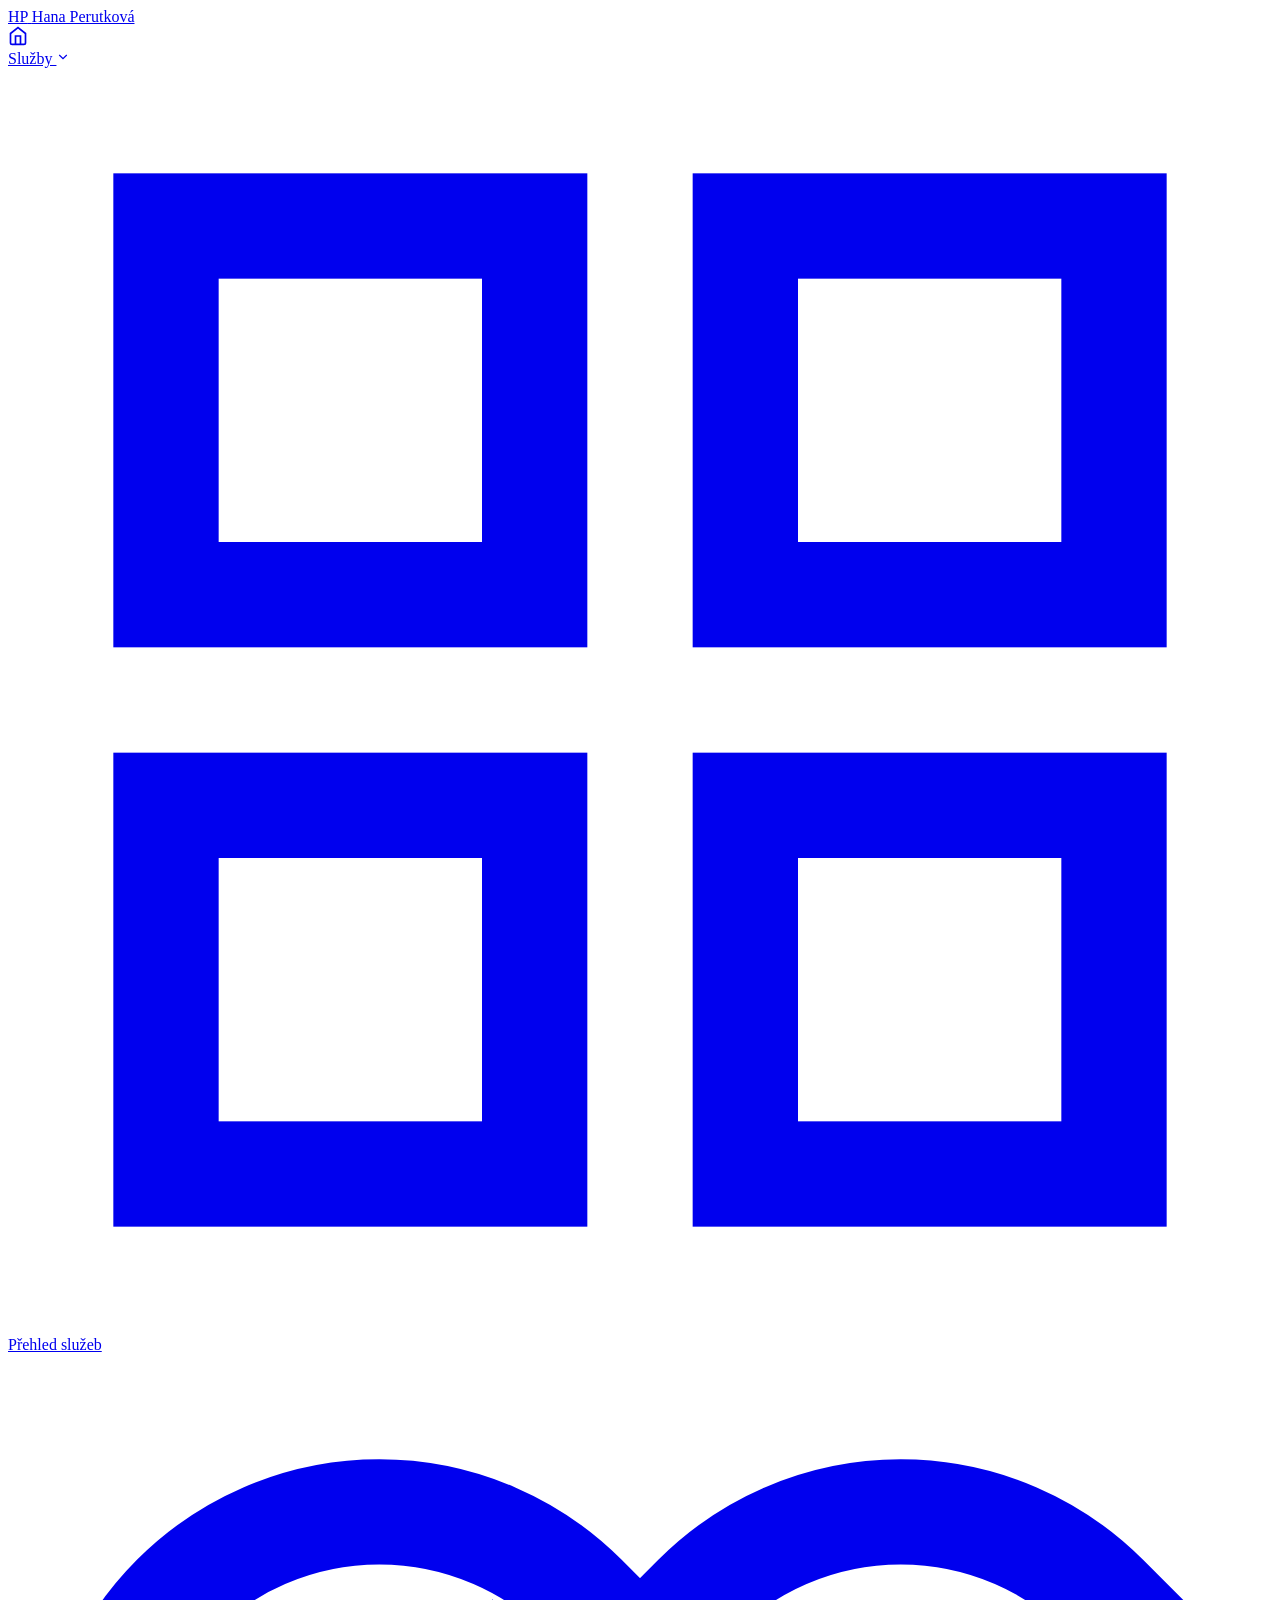
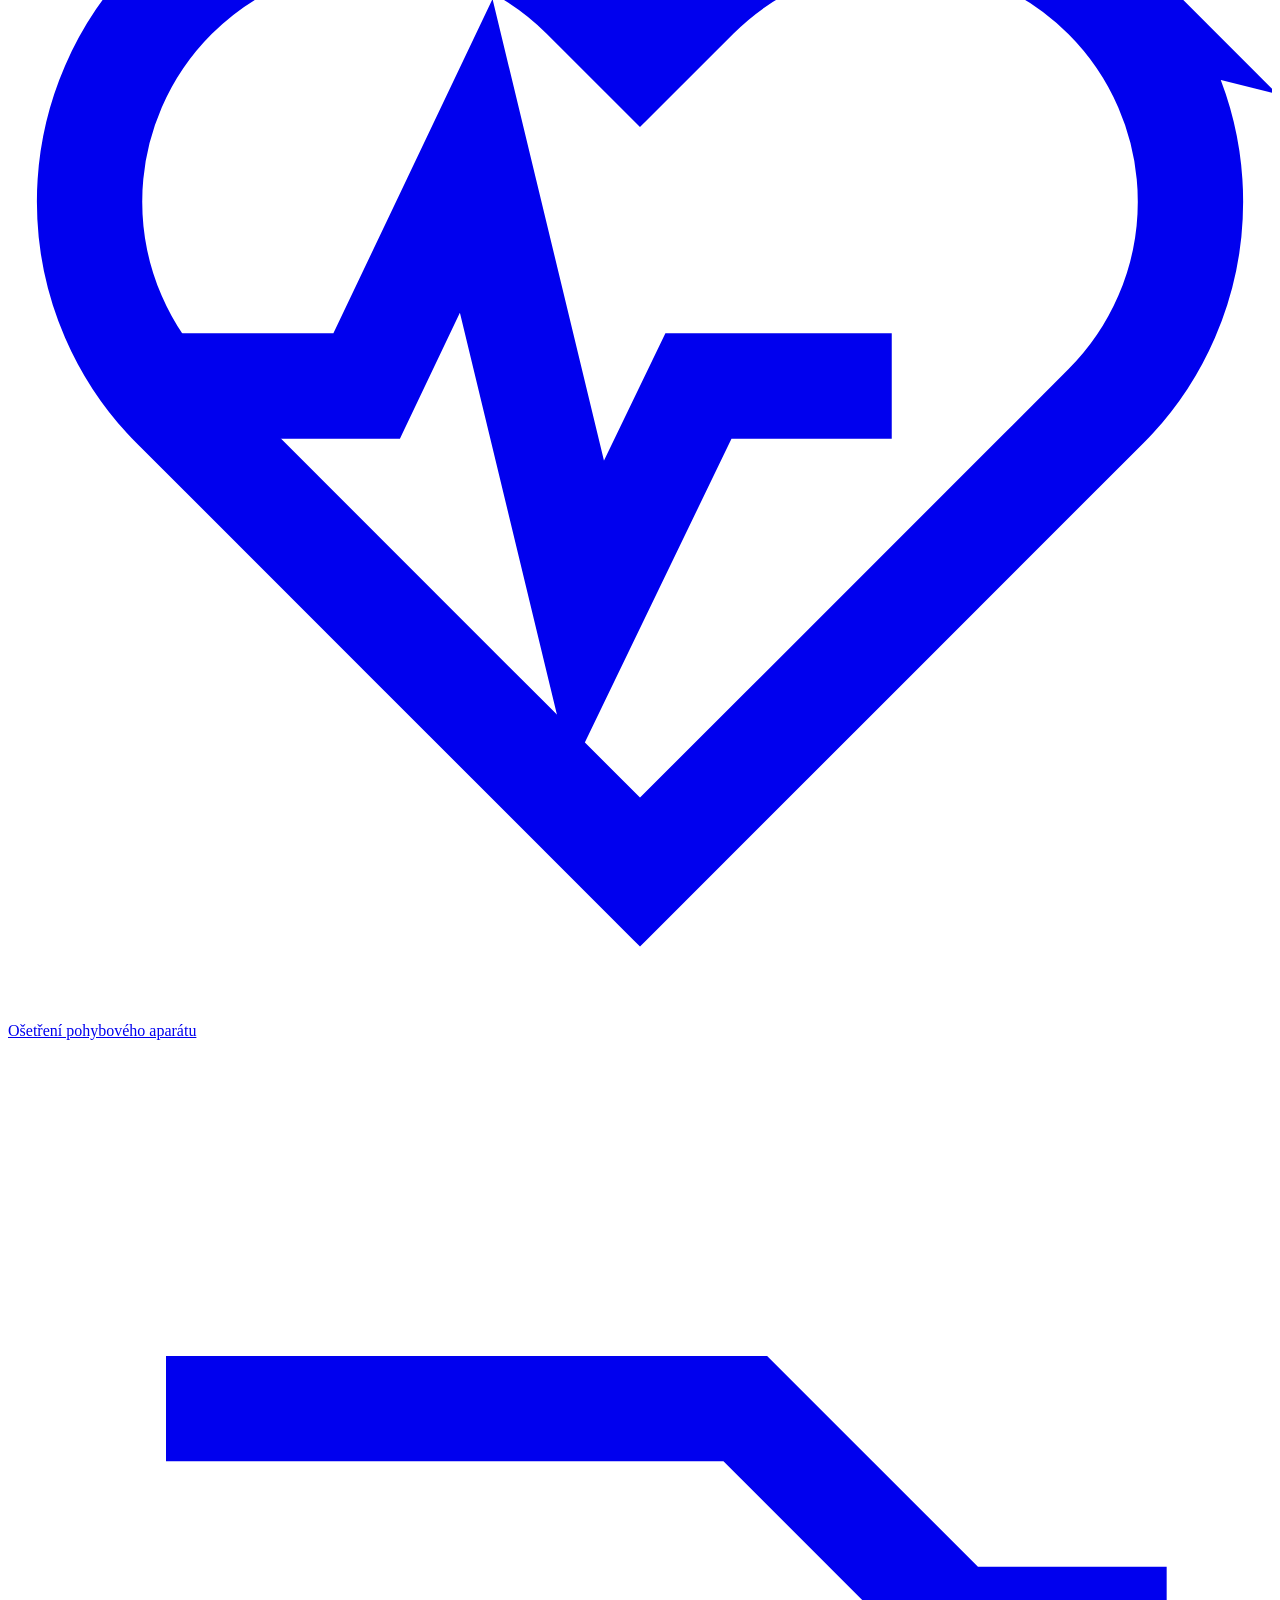
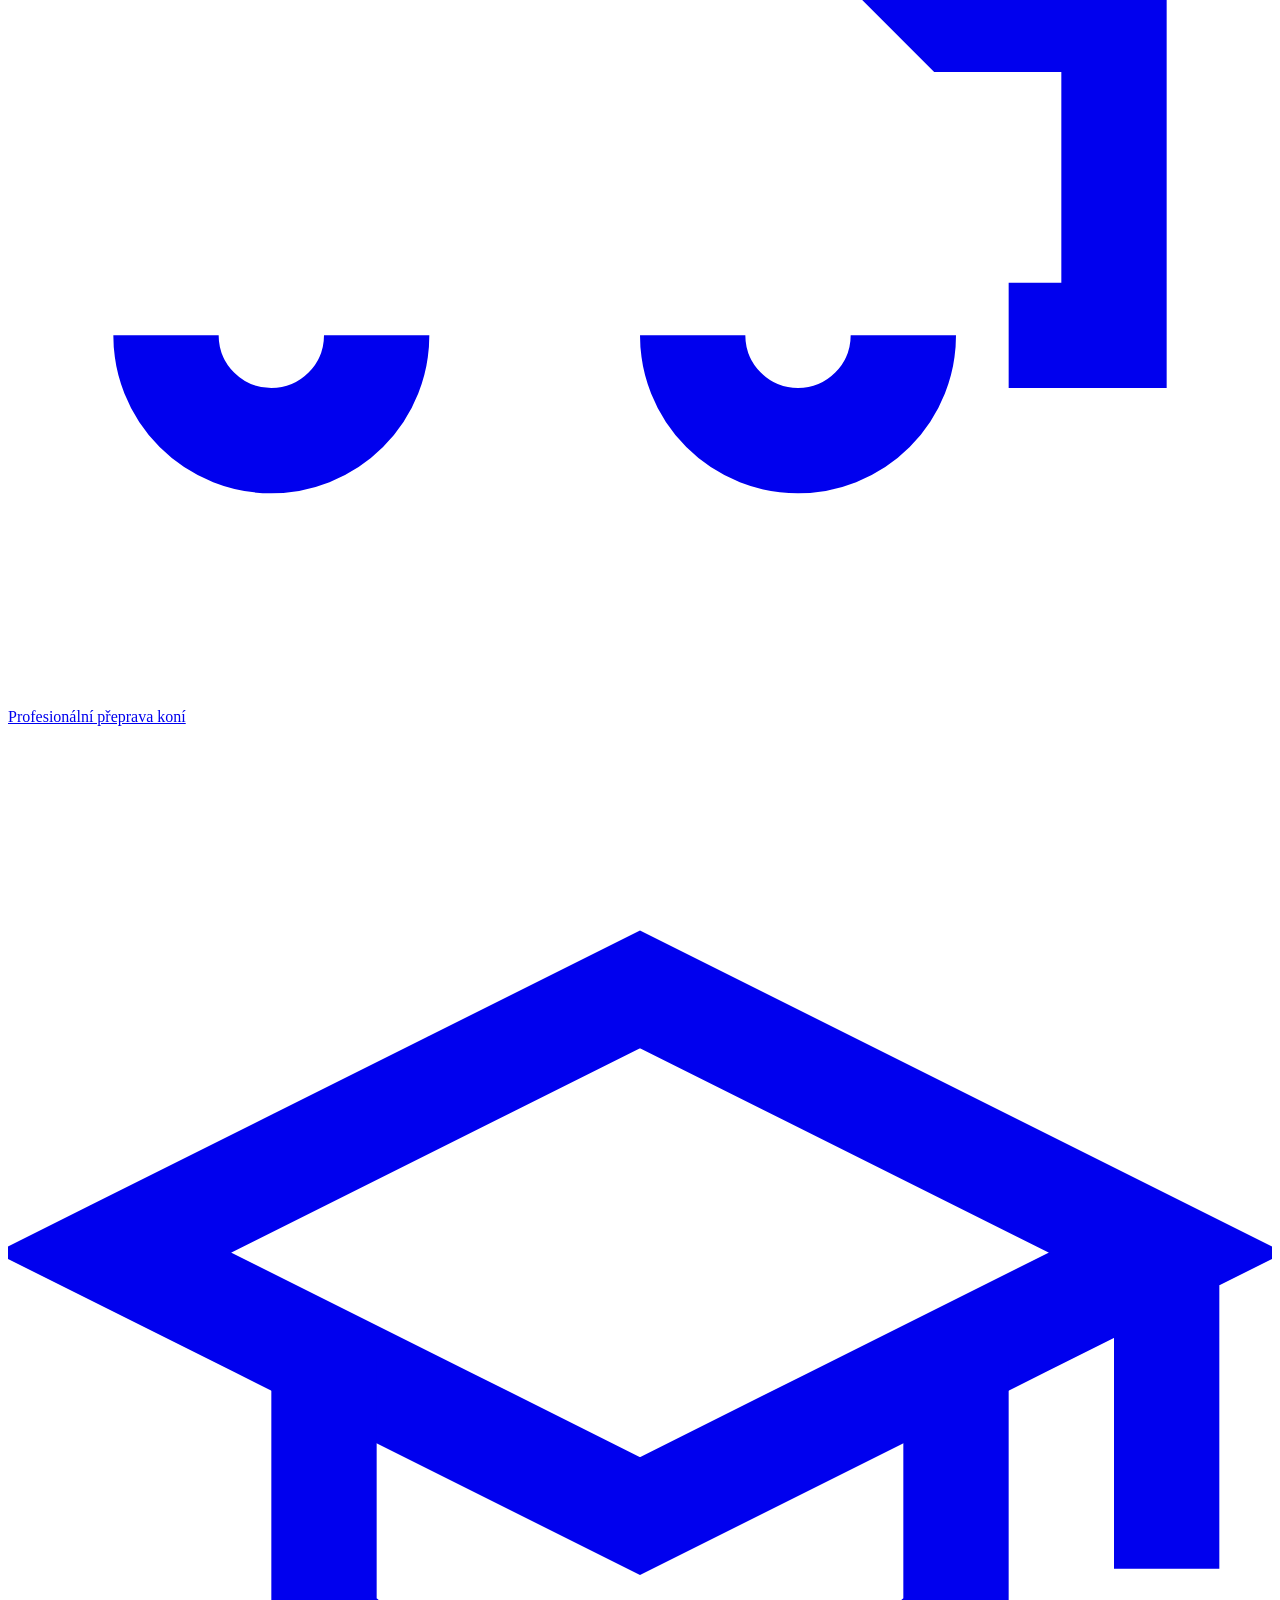
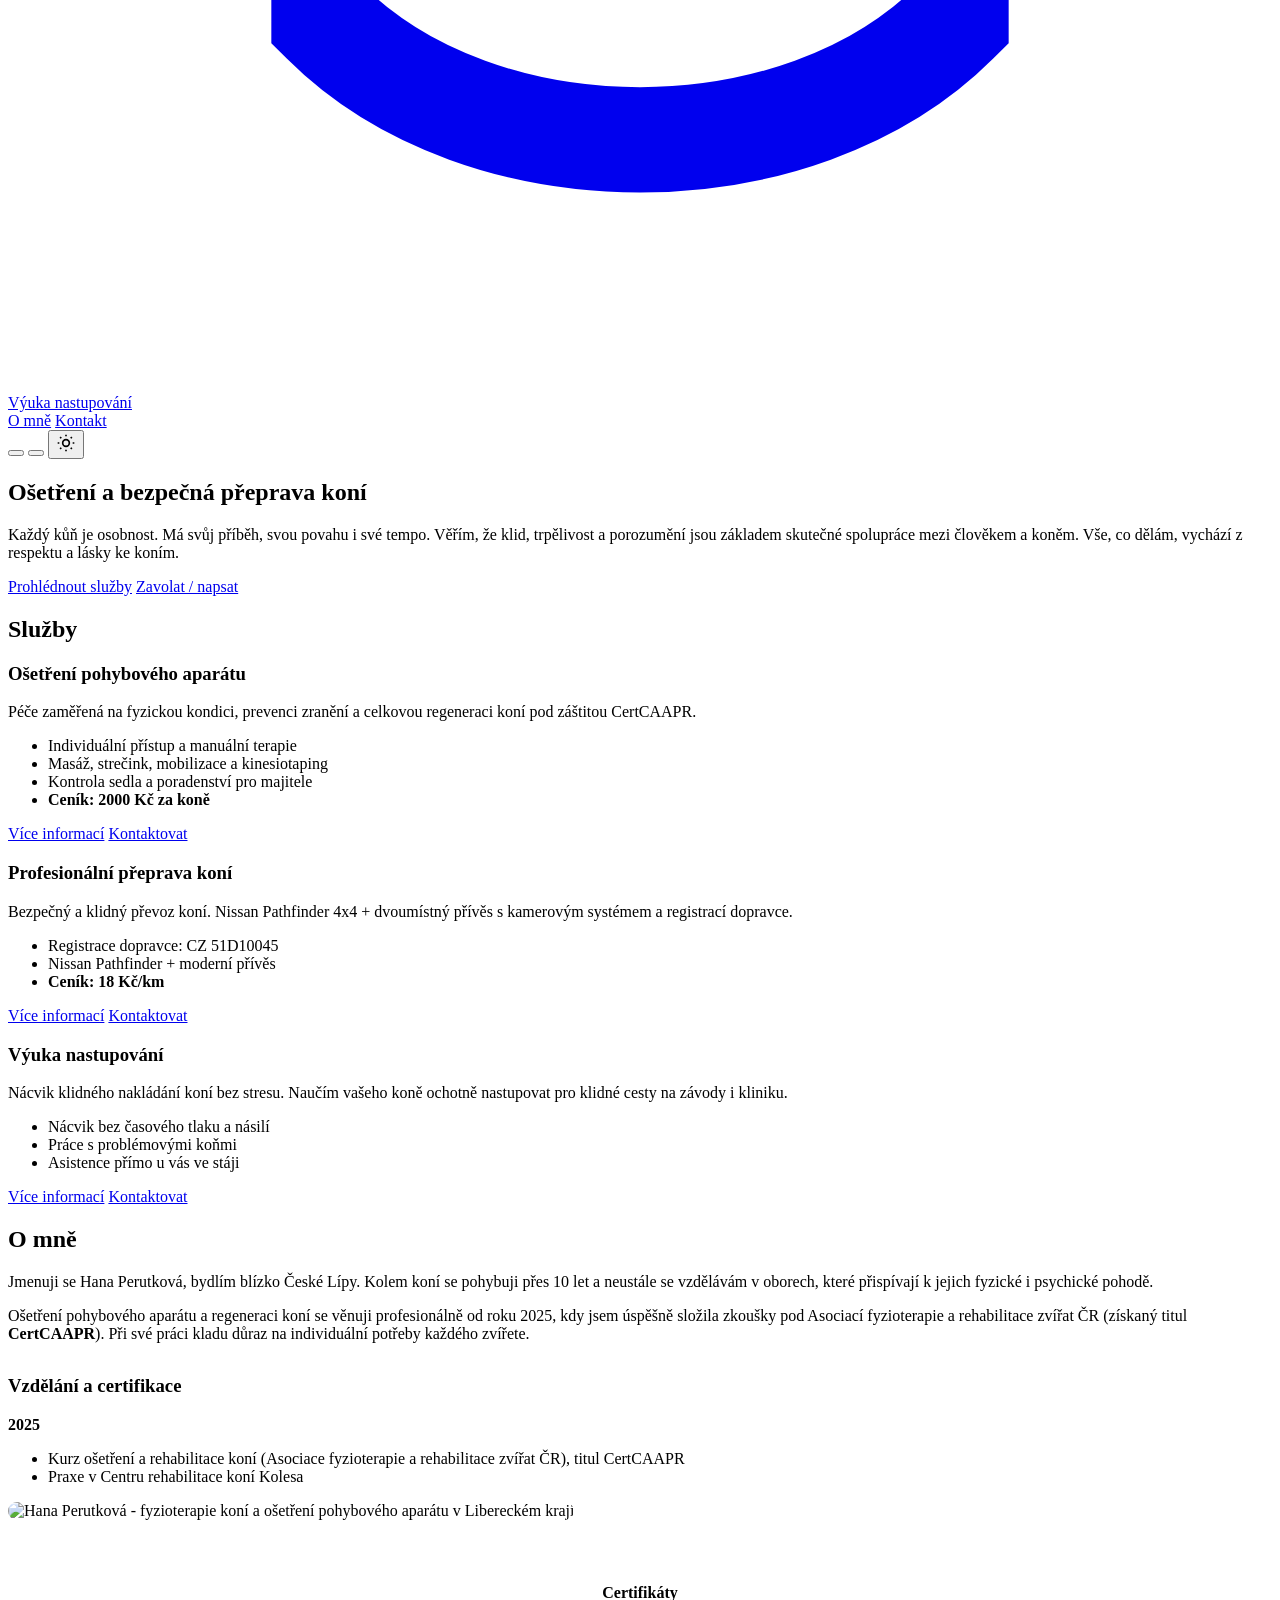
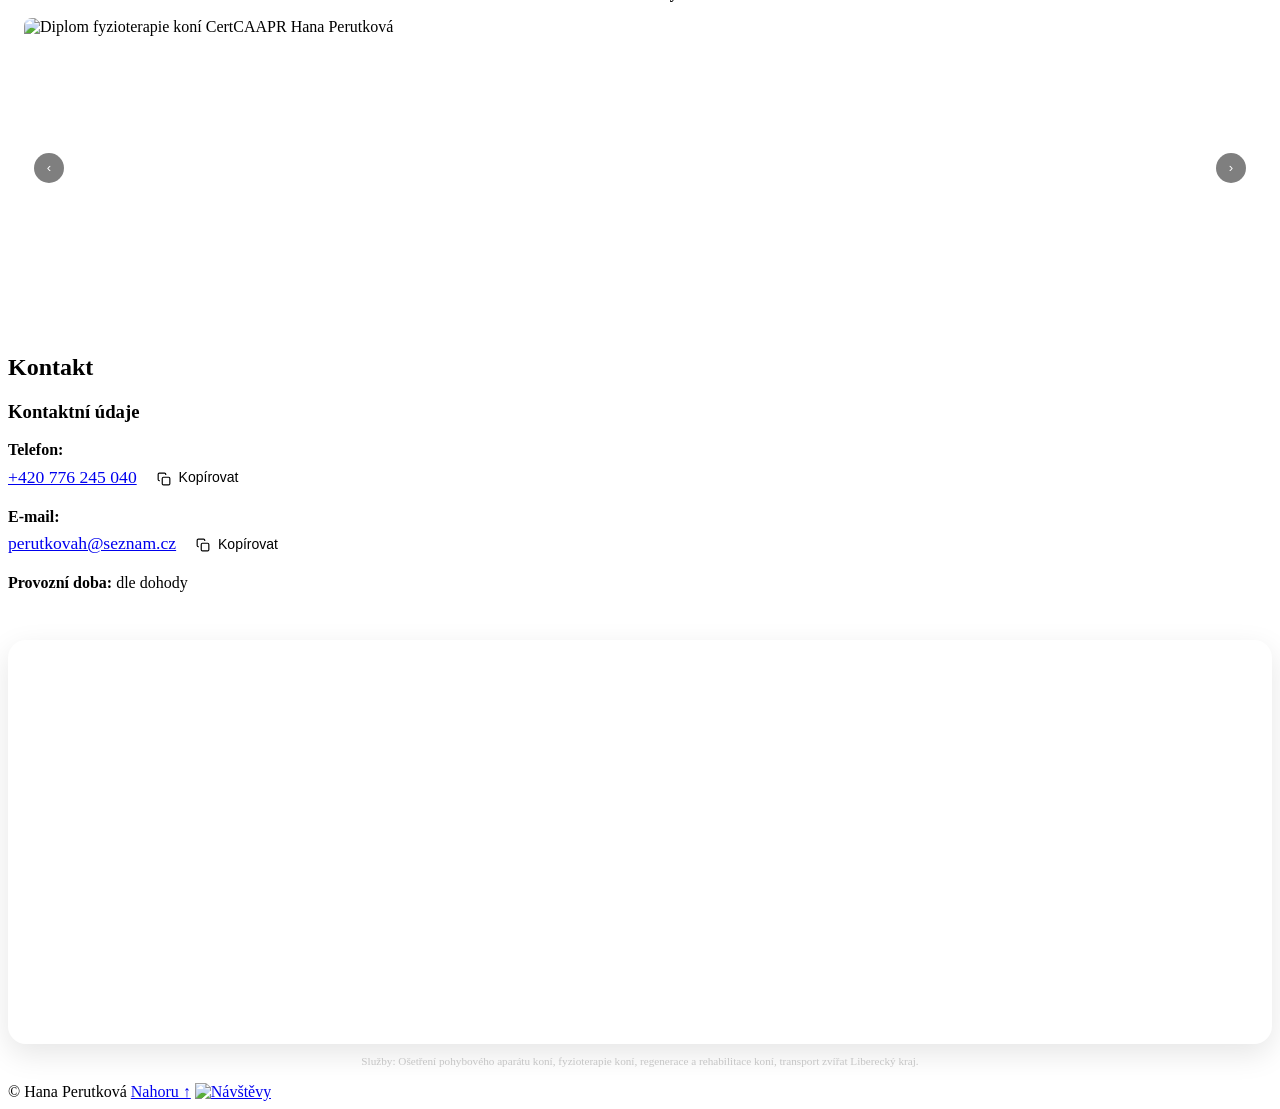
==== commit 67218359: "Add contact button to multiple articles in index.html" ====
--- a/index.html
+++ b/index.html
@@ -145,6 +145,7 @@
             </ul>
             <div class="cta">
               <a class="btn btn-primary" href="osetreni-koni">Více informací</a>
+              <a class="btn btn-outline" href="./#kontakt">Kontaktovat</a>
             </div>
           </article>
 
@@ -163,6 +164,7 @@
             </ul>
             <div class="cta">
               <a class="btn btn-primary" href="preprava-koni">Více informací</a>
+              <a class="btn btn-outline" href="./#kontakt">Kontaktovat</a>
             </div>
           </article>
 
@@ -181,6 +183,7 @@
             </ul>
             <div class="cta">
               <a class="btn btn-primary" href="vyuka-nastupovani">Více informací</a>
+              <a class="btn btn-outline" href="./#kontakt">Kontaktovat</a>
             </div>
           </article>
         </div>
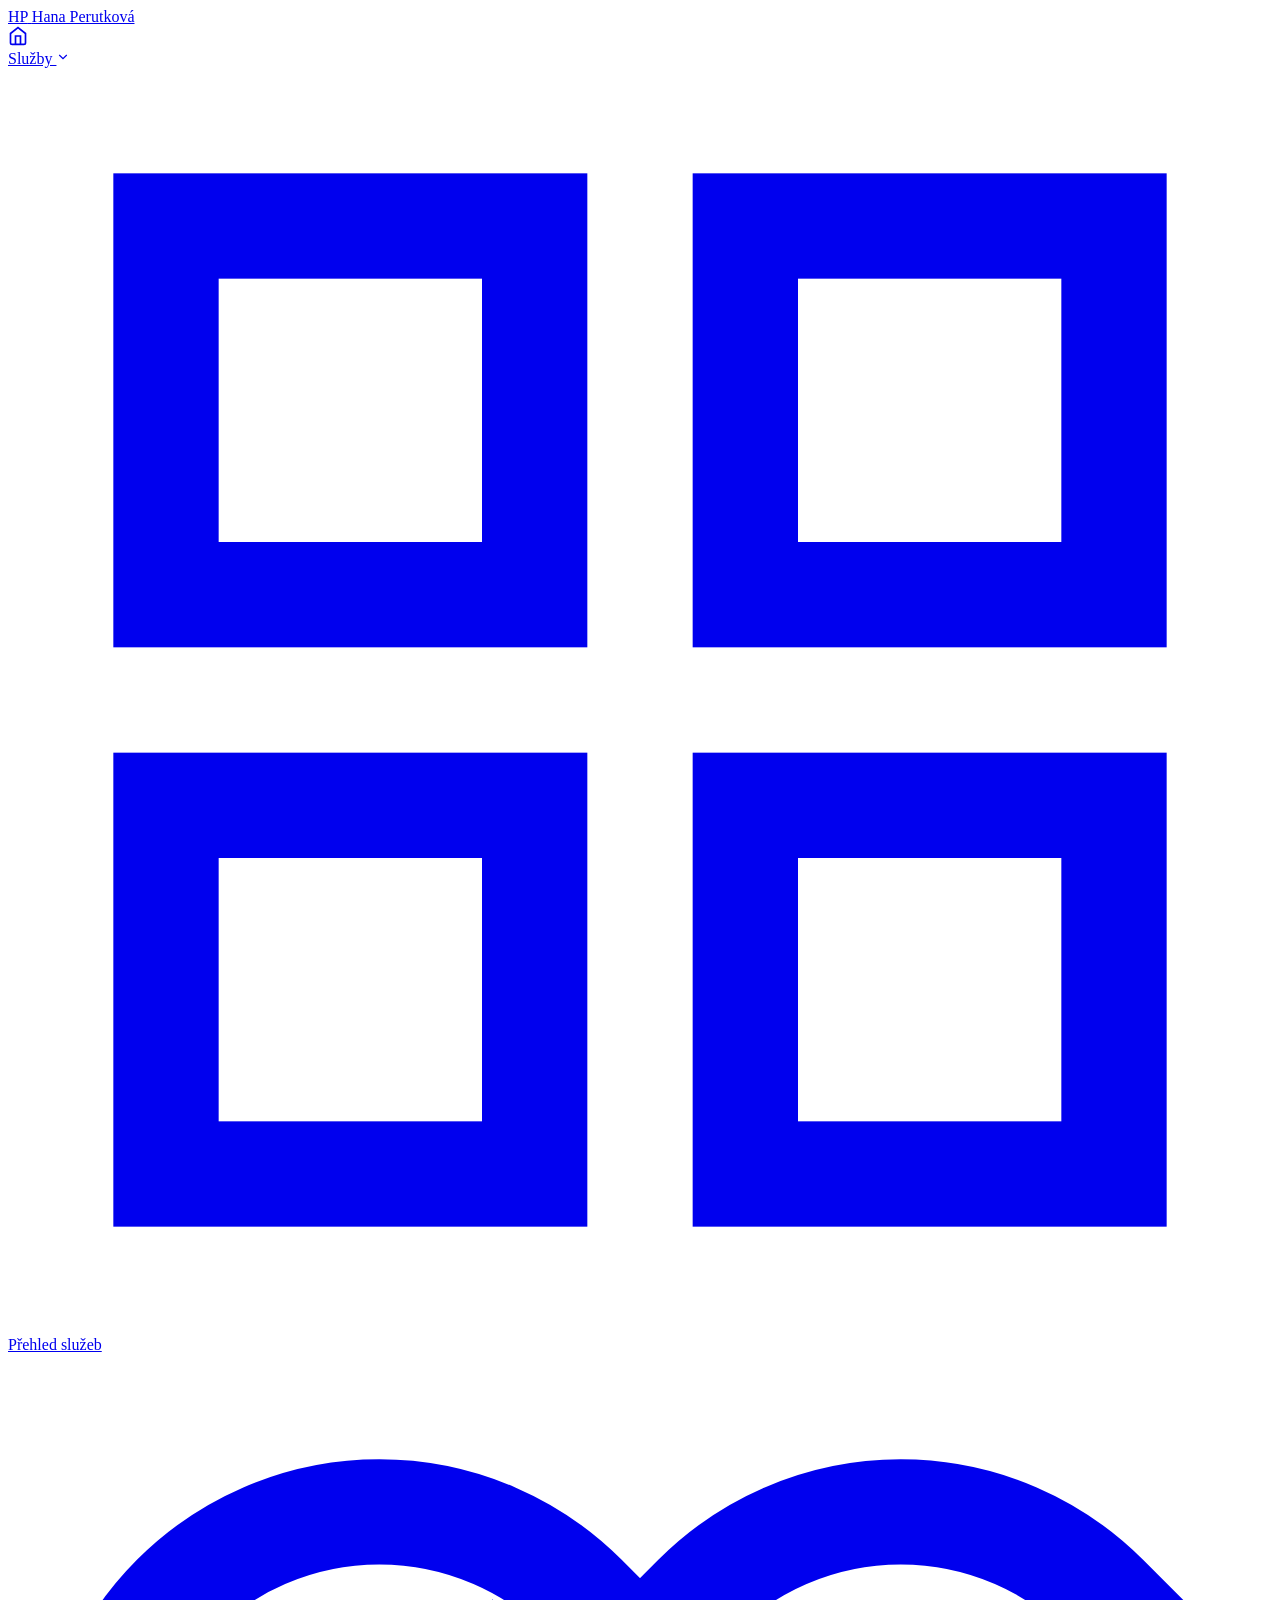
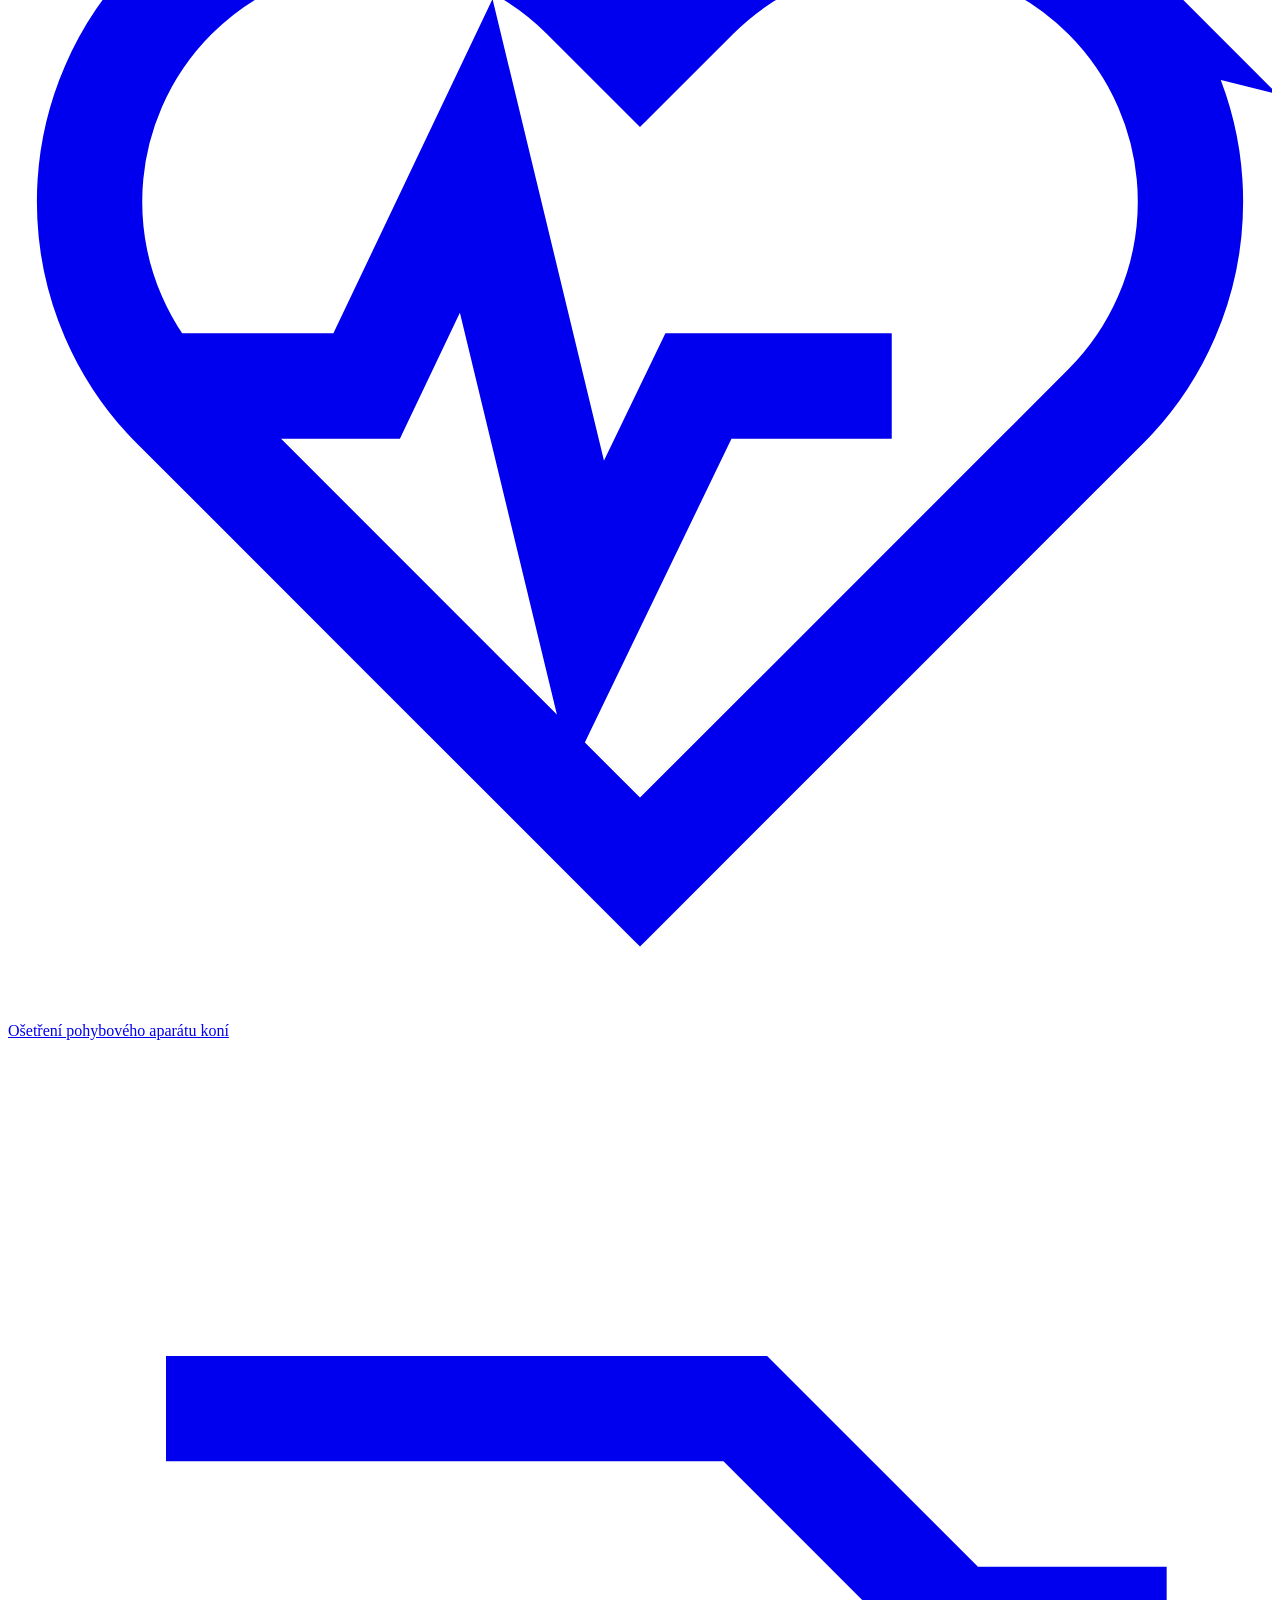
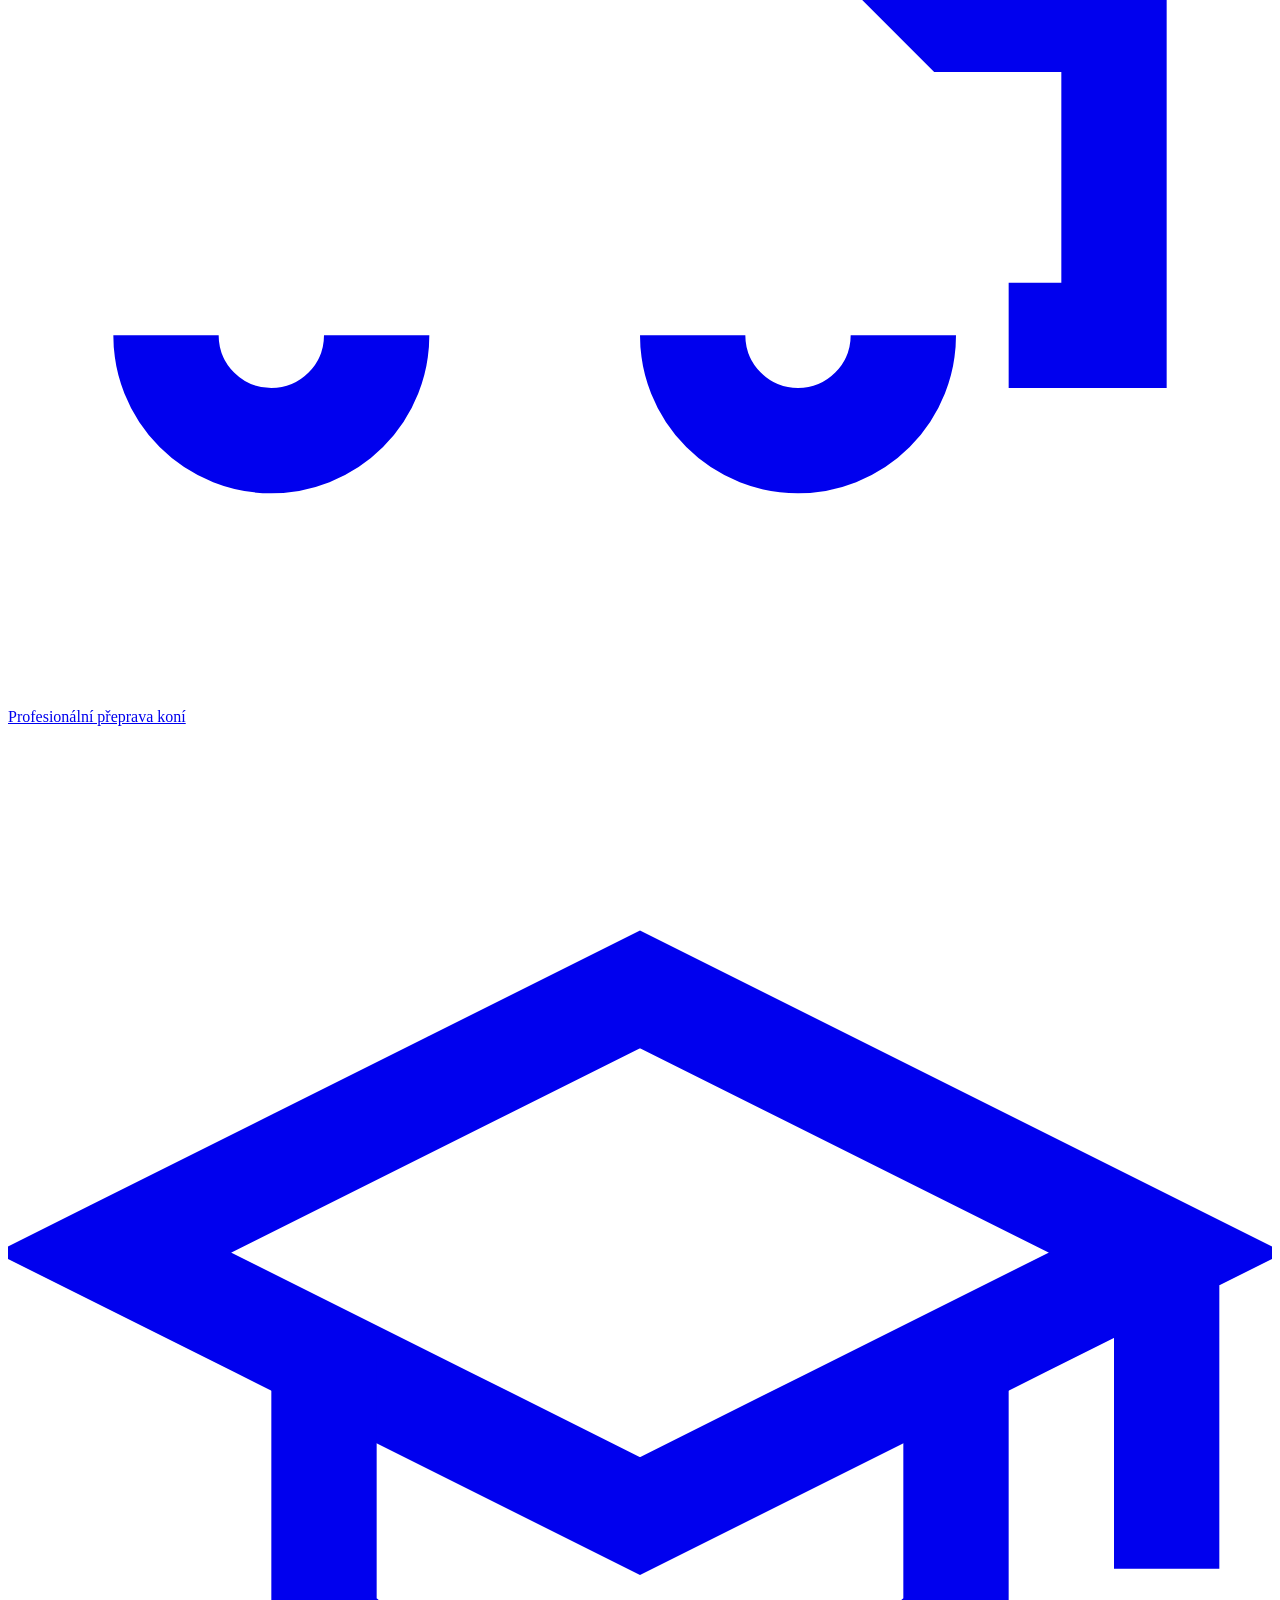
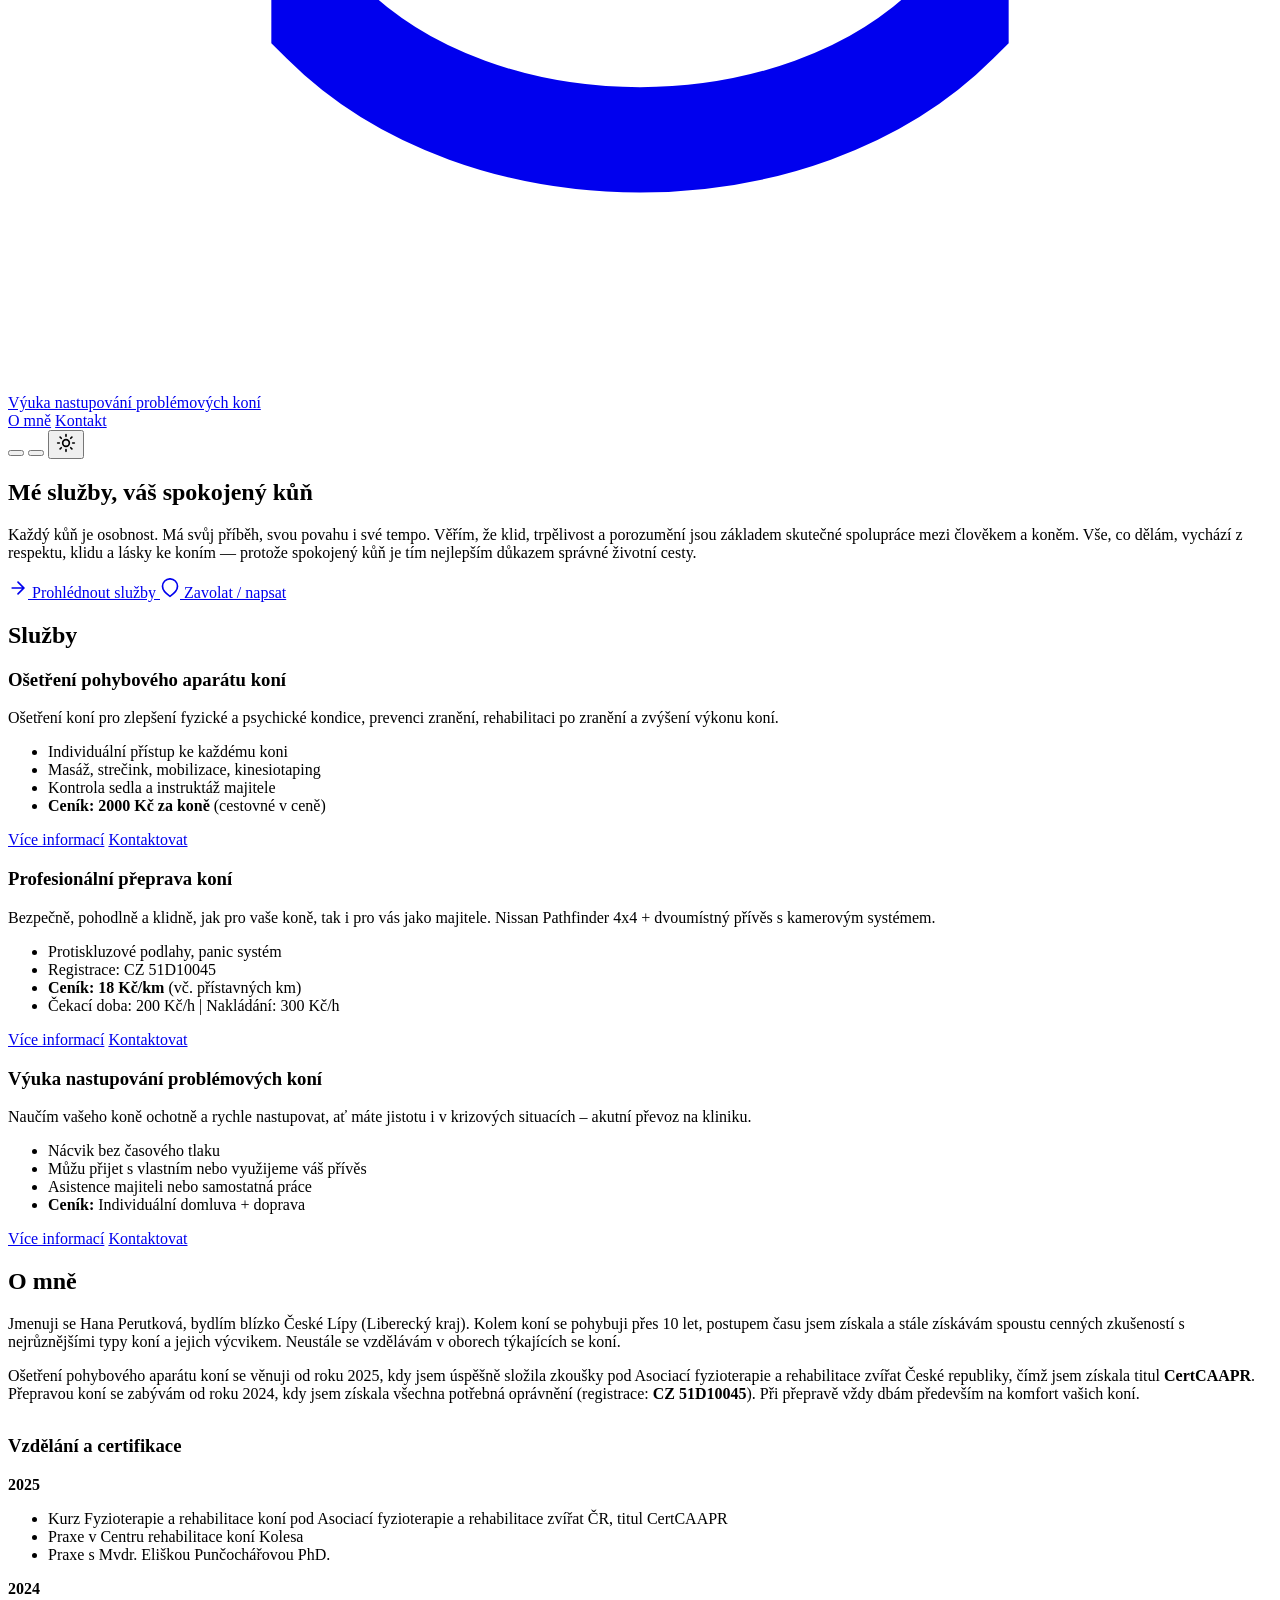
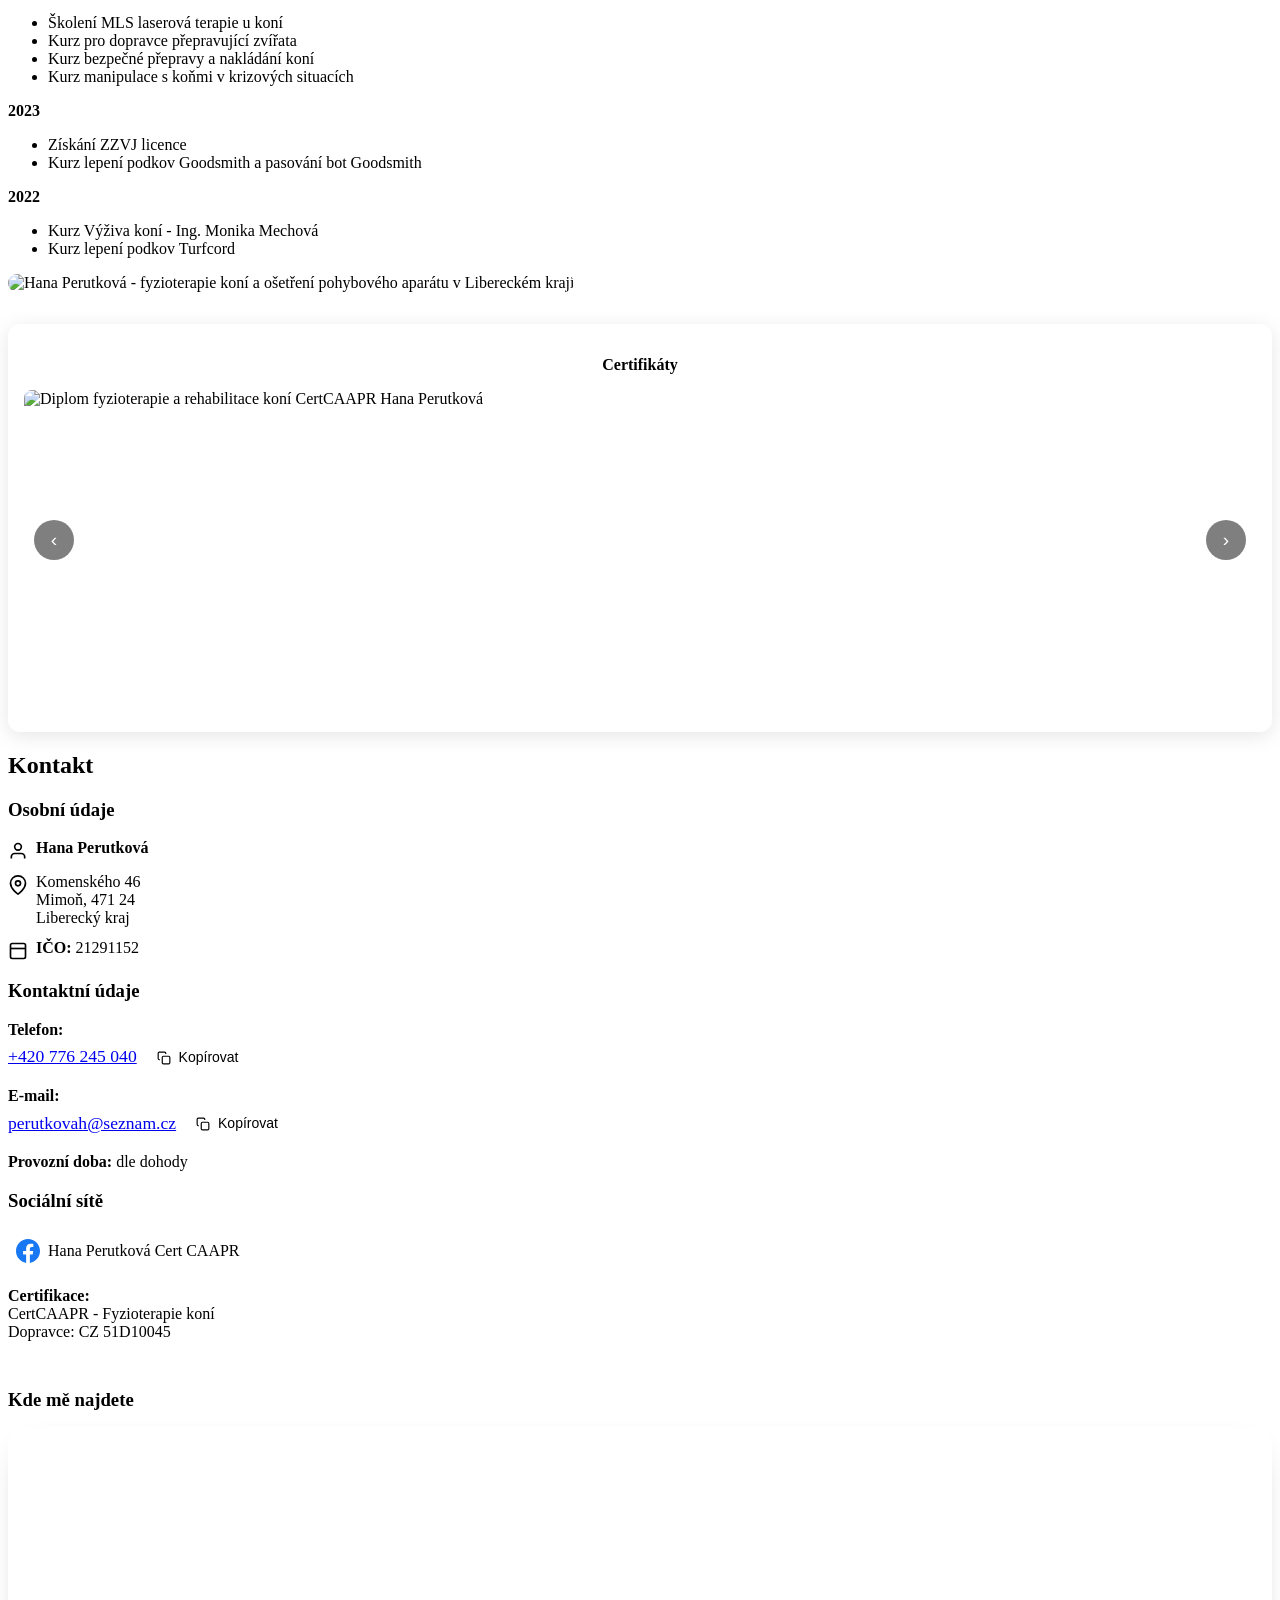
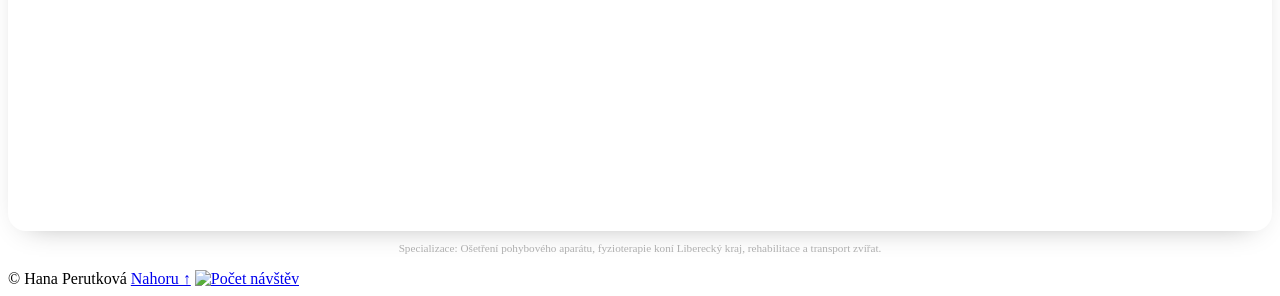
==== commit cac9ad36: "Update print statement from 'Hello' to 'Goodbye'" ====
--- a/index.html
+++ b/index.html
@@ -6,11 +6,12 @@
   
   <title>Hana Perutková | Ošetření pohybového aparátu a přeprava koní</title>
   
+  <link rel="canonical" href="https://hanaperutkova.cz/" />
   <meta name="description" content="Profesionální ošetření a fyzioterapie koní v Libereckém kraji. Hana Perutková zajišťuje bezpečnou přepravu koní a nápravu nastupování s respektem ke zvířeti." />
   
   <meta name="color-scheme" content="light dark" />
   <meta property="og:title" content="Hana Perutková – Služby pro koně" />
-  <meta property="og:description" content="Odborné ošetření, transport koní a výuka nastupování." />
+  <meta property="og:description" content="Odborné ošetření, převoz koní a další služby s respektem ke zvířeti." />
   <meta property="og:type" content="website" />
   <meta property="og:image" content="https://hanaperutkova.cz/og-image.jpg" />
   <meta name="theme-color" content="#4ECDC4" />
@@ -18,8 +19,7 @@
   <link rel="stylesheet" href="assets/css/themes.css" />
   <link rel="stylesheet" href="assets/css/components.css" />
   <link rel="stylesheet" href="assets/css/main.css" />
-  <link rel="canonical" href="https://hanaperutkova.cz/" />
-
+  
   <script type="application/ld+json">
     {
       "@context":"https://schema.org",
@@ -28,18 +28,15 @@
       "url":"https://hanaperutkova.cz",
       "image":"https://hanaperutkova.cz/public/hana-fotky-web/Hana.png",
       "jobTitle":"Fyzioterapeutka koní, přeprava koní",
-      "description": "Fyzioterapie koní, ošetření pohybového aparátu a profesionální přeprava koní. Certifikovaná péče CertCAAPR v Libereckém kraji.",
-      "address": {
-        "@type": "PostalAddress",
-        "streetAddress": "Komenského 46",
-        "addressLocality": "Mimoň",
-        "postalCode": "471 24",
-        "addressRegion": "Liberecký kraj"
-      },
-      "knowsAbout":["equine physiotherapy", "fyzioterapie koní", "rehabilitace koní", "přeprava koní", "horsemanship"],
-      "memberOf": {
-        "@type": "Organization",
-        "name": "Asociace fyzioterapie a rehabilitace zvířat ČR"
+      "description": "Profesionální ošetření pohybového aparátu, fyzioterapie koní a bezpečná přeprava zvířat.",
+      "sameAs":["https://www.facebook.com/share/17fGMZWime/"],
+      "knowsAbout":["equine physiotherapy", "fyzioterapie koní", "horse transport", "rehabilitace koní"],
+      "address":{
+        "@type":"PostalAddress",
+        "streetAddress":"Komenského 46",
+        "addressLocality":"Mimoň",
+        "postalCode":"471 24",
+        "addressRegion":"Liberecký kraj"
       }
     }
   </script>
@@ -67,7 +64,10 @@
           <div class="dropdown-menu">
             <a href="./#sluzby" class="dropdown-item dropdown-overview">
               <svg viewBox="0 0 24 24" fill="none" stroke="currentColor" stroke-width="2" aria-hidden="true">
-                <rect x="3" y="3" width="7" height="7"/><rect x="14" y="3" width="7" height="7"/><rect x="3" y="14" width="7" height="7"/><rect x="14" y="14" width="7" height="7"/>
+                <rect x="3" y="3" width="7" height="7"/>
+                <rect x="14" y="3" width="7" height="7"/>
+                <rect x="3" y="14" width="7" height="7"/>
+                <rect x="14" y="14" width="7" height="7"/>
               </svg>
               <span>Přehled služeb</span>
             </a>
@@ -76,7 +76,7 @@
                 <path d="M20.84 4.61a5.5 5.5 0 0 0-7.78 0L12 5.67l-1.06-1.06a5.5 5.5 0 0 0-7.78 7.78l1.06 1.06L12 21.23l7.78-7.78 1.06-1.06a5.5 5.5 0 0 0 0-7.78z"/>
                 <path d="M3.22 12h3.59l2.08-4.37 2.11 8.74 2.11-4.37h3.67"/>
               </svg>
-              <span>Ošetření pohybového aparátu</span>
+              <span>Ošetření pohybového aparátu koní</span>
             </a>
             <a href="preprava-koni" class="dropdown-item">
               <svg viewBox="0 0 24 24" fill="none" stroke="currentColor" stroke-width="2" aria-hidden="true">
@@ -89,18 +89,31 @@
                 <path d="M22 10v6M2 10l10-5 10 5-10 5z"/>
                 <path d="M6 12v5c3 3 9 3 12 0v-5"/>
               </svg>
-              <span>Výuka nastupování</span>
+              <span>Výuka nastupování problémových koní</span>
             </a>
           </div>
         </div>
         <a href="./#o-mne" class="nav-link">O mně</a>
         <a href="./#kontakt" class="nav-link">Kontakt</a>
       </nav>
-      <button class="menu-toggle" id="menu-toggle" aria-label="Otevřít menu"><span></span><span></span><span></span></button>
-      <button class="hamburger" id="hamburger" aria-label="Zavřít menu"><span></span><span></span><span></span></button>
-      <button id="theme-toggle" aria-label="Přepnout tmavý/světlý režim">
-        <svg id="sun-icon" width="20" height="20" viewBox="0 0 24 24" fill="none" stroke="currentColor" stroke-width="2"><circle cx="12" cy="12" r="4"/><path d="M12 2v2m0 16v2M4.93 4.93l1.41 1.41m11.32 11.32l1.41 1.41M2 12h2m16 0h2M4.93 19.07l1.41-1.41m11.32-11.32l1.41-1.41"/></svg>
-        <svg id="moon-icon" width="20" height="20" viewBox="0 0 24 24" fill="none" stroke="currentColor" stroke-width="2" style="display: none;"><path d="M21 12.79A9 9 0 1 1 11.21 3 7 7 0 0 0 21 12.79z"/></svg>
+      <button class="menu-toggle" id="menu-toggle" aria-label="Otevřít menu" title="Menu">
+        <span></span>
+        <span></span>
+        <span></span>
+      </button>
+      <button class="hamburger" id="hamburger" aria-label="Zavřít menu" title="Zavřít">
+        <span></span>
+        <span></span>
+        <span></span>
+      </button>
+      <button id="theme-toggle" aria-label="Přepnout tmavý/světlý režim" title="Přepnout tmavý/světlý režim">
+        <svg id="sun-icon" width="20" height="20" viewBox="0 0 24 24" fill="none" xmlns="http://www.w3.org/2000/svg">
+          <circle cx="12" cy="12" r="4" stroke="currentColor" stroke-width="2"/>
+          <path d="M12 2v2m0 16v2M4.93 4.93l1.41 1.41m11.32 11.32l1.41 1.41M2 12h2m16 0h2M4.93 19.07l1.41-1.41m11.32-11.32l1.41-1.41" stroke="currentColor" stroke-width="2" stroke-linecap="round"/>
+        </svg>
+        <svg id="moon-icon" width="20" height="20" viewBox="0 0 24 24" fill="none" xmlns="http://www.w3.org/2000/svg" style="display: none;">
+          <path d="M21 12.79A9 9 0 1 1 11.21 3 7 7 0 0 0 21 12.79z" stroke="currentColor" stroke-width="2" stroke-linecap="round" stroke-linejoin="round"/>
+        </svg>
       </button>
     </div>
   </header>
@@ -111,13 +124,23 @@
       <div class="hero-overlay"></div>
       <div class="container hero-container">
         <div class="hero-content">
-          <h1 class="hero-title">Ošetření a bezpečná přeprava koní</h1>
+          <h1 class="hero-title">Mé služby, váš spokojený kůň</h1>
           <p class="lead hero-text">
-            Každý kůň je osobnost. Má svůj příběh, svou povahu i své tempo. Věřím, že klid, trpělivost a porozumění jsou základem skutečné spolupráce mezi člověkem a koněm. Vše, co dělám, vychází z respektu a lásky ke koním.
+            Každý kůň je osobnost. Má svůj příběh, svou povahu i své tempo. Věřím, že klid, trpělivost a porozumění jsou základem skutečné spolupráce mezi člověkem a koněm. Vše, co dělám, vychází z respektu, klidu a lásky ke koním — protože spokojený kůň je tím nejlepším důkazem správné životní cesty.
           </p>
           <div class="cta">
-            <a class="btn btn-primary" href="#sluzby">Prohlédnout služby</a>
-            <a class="btn btn-outline hero-btn-outline" href="#kontakt">Zavolat / napsat</a>
+            <a class="btn btn-primary" href="#sluzby">
+              <svg width="20" height="20" viewBox="0 0 24 24" fill="none" xmlns="http://www.w3.org/2000/svg" aria-hidden="true">
+                <path d="M5 12h14M12 5l7 7-7 7" stroke="currentColor" stroke-width="2" stroke-linecap="round"/>
+              </svg>
+              Prohlédnout služby
+            </a>
+            <a class="btn btn-outline hero-btn-outline" href="#kontakt">
+              <svg width="20" height="20" viewBox="0 0 24 24" fill="none" xmlns="http://www.w3.org/2000/svg" aria-hidden="true">
+                <path d="M21 10c0 6-9 12-9 12S3 16 3 10a9 9 0 1118 0z" stroke="currentColor" stroke-width="2" stroke-linecap="round"/>
+              </svg>
+              Zavolat / napsat
+            </a>
           </div>
         </div>
       </div>
@@ -129,19 +152,19 @@
         <div class="grid" role="list">
 
           <article class="card" role="listitem" data-href="osetreni-koni" style="position: relative;">
-            <div class="service-icon" style="position: absolute; top: 18px; right: 18px; width: 50px; height: 50px; display: grid; place-items: center; border-radius: 12px; background: color-mix(in oklab, var(--brand) 10%, transparent);">
-              <svg viewBox="0 0 24 24" fill="none" stroke="var(--brand)" stroke-width="2" width="28" height="28">
+            <div style="position: absolute; top: 18px; right: 18px; width: 50px; height: 50px; display: grid; place-items: center; border-radius: 12px; background: color-mix(in oklab, var(--brand) 10%, transparent);">
+              <svg viewBox="0 0 24 24" fill="none" stroke="var(--brand)" stroke-width="2" aria-hidden="true" width="28" height="28">
                 <path d="M20.84 4.61a5.5 5.5 0 0 0-7.78 0L12 5.67l-1.06-1.06a5.5 5.5 0 0 0-7.78 7.78l1.06 1.06L12 21.23l7.78-7.78 1.06-1.06a5.5 5.5 0 0 0 0-7.78z"/>
                 <path d="M3.22 12h3.59l2.08-4.37 2.11 8.74 2.11-4.37h3.67"/>
               </svg>
             </div>
-            <h3>Ošetření pohybového aparátu</h3>
-            <p>Péče zaměřená na fyzickou kondici, prevenci zranění a celkovou regeneraci koní pod záštitou CertCAAPR.</p>
+            <h3>Ošetření pohybového aparátu koní</h3>
+            <p>Ošetření koní pro zlepšení fyzické a psychické kondice, prevenci zranění, rehabilitaci po zranění a zvýšení výkonu koní.</p>
             <ul class="muted">
-              <li>Individuální přístup a manuální terapie</li>
-              <li>Masáž, strečink, mobilizace a kinesiotaping</li>
-              <li>Kontrola sedla a poradenství pro majitele</li>
-              <li><strong>Ceník: 2000 Kč za koně</strong></li>
+              <li>Individuální přístup ke každému koni</li>
+              <li>Masáž, strečink, mobilizace, kinesiotaping</li>
+              <li>Kontrola sedla a instruktáž majitele</li>
+              <li><strong>Ceník: 2000 Kč za koně</strong> (cestovné v ceně)</li>
             </ul>
             <div class="cta">
               <a class="btn btn-primary" href="osetreni-koni">Více informací</a>
@@ -150,17 +173,18 @@
           </article>
 
           <article class="card" role="listitem" data-href="preprava-koni" style="position: relative;">
-            <div class="service-icon" style="position: absolute; top: 18px; right: 18px; width: 50px; height: 50px; display: grid; place-items: center; border-radius: 12px; background: color-mix(in oklab, var(--brand) 10%, transparent);">
-              <svg viewBox="0 0 24 24" fill="none" stroke="var(--brand)" stroke-width="2" width="28" height="28">
+            <div style="position: absolute; top: 18px; right: 18px; width: 50px; height: 50px; display: grid; place-items: center; border-radius: 12px; background: color-mix(in oklab, var(--brand) 10%, transparent);">
+              <svg viewBox="0 0 24 24" fill="none" stroke="var(--brand)" stroke-width="2" aria-hidden="true" width="28" height="28">
                 <path d="M3 7h11l4 4h3v6h-2m-2 0a2 2 0 11-4 0m-6 0a2 2 0 11-4 0"/>
               </svg>
             </div>
             <h3>Profesionální přeprava koní</h3>
-            <p>Bezpečný a klidný převoz koní. Nissan Pathfinder 4x4 + dvoumístný přívěs s kamerovým systémem a registrací dopravce.</p>
+            <p>Bezpečně, pohodlně a klidně, jak pro vaše koně, tak i pro vás jako majitele. Nissan Pathfinder 4x4 + dvoumístný přívěs s kamerovým systémem.</p>
             <ul class="muted">
-              <li>Registrace dopravce: CZ 51D10045</li>
-              <li>Nissan Pathfinder + moderní přívěs</li>
-              <li><strong>Ceník: 18 Kč/km</strong></li>
+              <li>Protiskluzové podlahy, panic systém</li>
+              <li>Registrace: CZ 51D10045</li>
+              <li><strong>Ceník: 18 Kč/km</strong> (vč. přístavných km)</li>
+              <li>Čekací doba: 200 Kč/h | Nakládání: 300 Kč/h</li>
             </ul>
             <div class="cta">
               <a class="btn btn-primary" href="preprava-koni">Více informací</a>
@@ -169,23 +193,26 @@
           </article>
 
           <article class="card" role="listitem" data-href="vyuka-nastupovani" style="position: relative;">
-            <div class="service-icon" style="position: absolute; top: 18px; right: 18px; width: 50px; height: 50px; display: grid; place-items: center; border-radius: 12px; background: color-mix(in oklab, var(--brand) 10%, transparent);">
-              <svg viewBox="0 0 24 24" fill="none" stroke="var(--brand)" stroke-width="2" width="28" height="28">
-                <path d="M22 10v6M2 10l10-5 10 5-10 5z"/><path d="M6 12v5c3 3 9 3 12 0v-5"/>
-              </svg>
-            </div>
-            <h3>Výuka nastupování</h3>
-            <p>Nácvik klidného nakládání koní bez stresu. Naučím vašeho koně ochotně nastupovat pro klidné cesty na závody i kliniku.</p>
+            <div style="position: absolute; top: 18px; right: 18px; width: 50px; height: 50px; display: grid; place-items: center; border-radius: 12px; background: color-mix(in oklab, var(--brand) 10%, transparent);">
+              <svg viewBox="0 0 24 24" fill="none" stroke="var(--brand)" stroke-width="2" aria-hidden="true" width="28" height="28">
+                <path d="M22 10v6M2 10l10-5 10 5-10 5z"/>
+                <path d="M6 12v5c3 3 9 3 12 0v-5"/>
+              </svg>
+            </div>
+            <h3>Výuka nastupování problémových koní</h3>
+            <p>Naučím vašeho koně ochotně a rychle nastupovat, ať máte jistotu i v krizových situacích – akutní převoz na kliniku.</p>
             <ul class="muted">
-              <li>Nácvik bez časového tlaku a násilí</li>
-              <li>Práce s problémovými koňmi</li>
-              <li>Asistence přímo u vás ve stáji</li>
+              <li>Nácvik bez časového tlaku</li>
+              <li>Můžu přijet s vlastním nebo využijeme váš přívěs</li>
+              <li>Asistence majiteli nebo samostatná práce</li>
+              <li><strong>Ceník:</strong> Individuální domluva + doprava</li>
             </ul>
             <div class="cta">
               <a class="btn btn-primary" href="vyuka-nastupovani">Více informací</a>
               <a class="btn btn-outline" href="./#kontakt">Kontaktovat</a>
             </div>
           </article>
+
         </div>
       </div>
     </section>
@@ -197,36 +224,81 @@
           <div class="about-left">
             <div class="about-text">
               <p>
-                Jmenuji se Hana Perutková, bydlím blízko České Lípy. Kolem koní se pohybuji přes 10 let a neustále se vzdělávám v oborech, které přispívají k jejich fyzické i psychické pohodě.
+                Jmenuji se Hana Perutková, bydlím blízko České Lípy (Liberecký kraj). Kolem koní se pohybuji přes 10 let, postupem času jsem získala a stále získávám spoustu cenných zkušeností s nejrůznějšími typy koní a jejich výcvikem. Neustále se vzdělávám v oborech týkajících se koní.
               </p>
               <p>
-                Ošetření pohybového aparátu a regeneraci koní se věnuji profesionálně od roku 2025, kdy jsem úspěšně složila zkoušky pod Asociací fyzioterapie a rehabilitace zvířat ČR (získaný titul <strong>CertCAAPR</strong>). Při své práci kladu důraz na individuální potřeby každého zvířete.
+                Ošetření pohybového aparátu koní se věnuji od roku 2025, kdy jsem úspěšně složila zkoušky pod Asociací fyzioterapie a rehabilitace zvířat České republiky, čímž jsem získala titul <strong>CertCAAPR</strong>. Přepravou koní se zabývám od roku 2024, kdy jsem získala všechna potřebná oprávnění (registrace: <strong>CZ 51D10045</strong>). Při přepravě vždy dbám především na komfort vašich koní.
               </p>
             </div>
+            
             <div class="about-timeline">
               <h3 style="margin-top: 2rem;">Vzdělání a certifikace</h3>
+              
               <div style="margin-top: 1rem;">
                 <p><strong>2025</strong></p>
                 <ul class="muted">
-                  <li>Kurz ošetření a rehabilitace koní (Asociace fyzioterapie a rehabilitace zvířat ČR), titul CertCAAPR</li>
+                  <li>Kurz Fyzioterapie a rehabilitace koní pod Asociací fyzioterapie a rehabilitace zvířat ČR, titul CertCAAPR</li>
                   <li>Praxe v Centru rehabilitace koní Kolesa</li>
+                  <li>Praxe s Mvdr. Eliškou Punčochářovou PhD.</li>
                 </ul>
               </div>
-            </div>
-          </div>
+              
+              <div style="margin-top: 1rem;">
+                <p><strong>2024</strong></p>
+                <ul class="muted">
+                  <li>Školení MLS laserová terapie u koní</li>
+                  <li>Kurz pro dopravce přepravující zvířata</li>
+                  <li>Kurz bezpečné přepravy a nakládání koní</li>
+                  <li>Kurz manipulace s koňmi v krizových situacích</li>
+                </ul>
+              </div>
+              
+              <div style="margin-top: 1rem;">
+                <p><strong>2023</strong></p>
+                <ul class="muted">
+                  <li>Získání ZZVJ licence</li>
+                  <li>Kurz lepení podkov Goodsmith a pasování bot Goodsmith</li>
+                </ul>
+              </div>
+              
+              <div style="margin-top: 1rem;">
+                <p><strong>2022</strong></p>
+                <ul class="muted">
+                  <li>Kurz Výživa koní - Ing. Monika Mechová</li>
+                  <li>Kurz lepení podkov Turfcord</li>
+                </ul>
+              </div>
+            </div>
+          </div>
+          
           <div class="about-photos">
             <div class="about-photo-item" style="position: relative; margin-bottom: 2rem;">
-              <img src="public/hana-fotky-web/Hana.png" alt="Hana Perutková - fyzioterapie koní a ošetření pohybového aparátu v Libereckém kraji" style="width: 100%; border-radius: 20px; box-shadow: 0 10px 40px -10px rgba(0,0,0,0.2);">
-            </div>
-            <div class="about-carousel-item" style="background: var(--card); border-radius: 12px; padding: 1rem;">
+              <img src="public/hana-fotky-web/Hana.png" alt="Hana Perutková - fyzioterapie koní a ošetření pohybového aparátu v Libereckém kraji" style="width: 100%; object-fit: contain; border-radius: 20px; box-shadow: 0 10px 40px -10px rgba(0,0,0,0.2);">
+            </div>
+            
+            <div class="about-carousel-item" style="position: relative; background: var(--card); border-radius: 12px; padding: 1rem; box-shadow: 0 4px 20px rgba(0,0,0,0.1);">
               <p style="text-align: center; margin-bottom: 1rem; font-weight: 600;">Certifikáty</p>
+              
               <div id="cert-carousel" style="position: relative; overflow: hidden; border-radius: 8px;">
                 <div id="cert-track" style="display: flex; transition: transform 0.4s ease;">
-                  <img src="public/hana-certifikaty-zasilka-TPINK67YKMFFJJPR/certCAAPR.jpg" alt="Diplom fyzioterapie koní CertCAAPR Hana Perutková" style="min-width: 100%; height: 300px; object-fit: contain;">
-                  <img src="public/hana-certifikaty-zasilka-TPINK67YKMFFJJPR/goodsmith.jpg" alt="Goodsmith certifikát" style="min-width: 100%; height: 300px; object-fit: contain;">
-                </div>
-                <button id="cert-prev" style="position: absolute; left: 10px; top: 50%; transform: translateY(-50%); background: rgba(0,0,0,0.5); color: white; border: none; border-radius: 50%; width: 30px; height: 30px; cursor: pointer;">‹</button>
-                <button id="cert-next" style="position: absolute; right: 10px; top: 50%; transform: translateY(-50%); background: rgba(0,0,0,0.5); color: white; border: none; border-radius: 50%; width: 30px; height: 30px; cursor: pointer;">›</button>
+                  <img src="public/hana-certifikaty-zasilka-TPINK67YKMFFJJPR/certCAAPR.jpg" alt="Diplom fyzioterapie a rehabilitace koní CertCAAPR Hana Perutková" style="min-width: 100%; height: 300px; object-fit: contain;">
+                  <img src="public/hana-certifikaty-zasilka-TPINK67YKMFFJJPR/goodsmith.jpg" alt="Certifikát lepení podkov Goodsmith" style="min-width: 100%; height: 300px; object-fit: contain;">
+                  <img src="public/hana-certifikaty-zasilka-TPINK67YKMFFJJPR/turfcord.jpg" alt="Certifikát lepení podkov Turfcord" style="min-width: 100%; height: 300px; object-fit: contain;">
+                  <img src="public/hana-certifikaty-zasilka-TPINK67YKMFFJJPR/vycvik_jezdce.jpg" alt="Licence pro výcvik jezdce a koně ZZVJ" style="min-width: 100%; height: 300px; object-fit: contain;">
+                  <img src="public/hana-certifikaty-zasilka-TPINK67YKMFFJJPR/zpusobilost_ridice.jpg" alt="Osvědčení o způsobilosti řidiče pro bezpečnou přepravu koní" style="min-width: 100%; height: 300px; object-fit: contain;">
+                </div>
+                
+                <button id="cert-prev" style="position: absolute; left: 10px; top: 50%; transform: translateY(-50%); background: rgba(0,0,0,0.5); color: white; border: none; border-radius: 50%; width: 40px; height: 40px; cursor: pointer; font-size: 1.2rem; display: flex; align-items: center; justify-content: center;">‹</button>
+                
+                <button id="cert-next" style="position: absolute; right: 10px; top: 50%; transform: translateY(-50%); background: rgba(0,0,0,0.5); color: white; border: none; border-radius: 50%; width: 40px; height: 40px; cursor: pointer; font-size: 1.2rem; display: flex; align-items: center; justify-content: center;">›</button>
+              </div>
+              
+              <div id="cert-dots" style="display: flex; justify-content: center; gap: 8px; margin-top: 1rem;">
+                <span class="cert-dot" data-index="0" style="width: 10px; height: 10px; border-radius: 50%; background: var(--brand); cursor: pointer;"></span>
+                <span class="cert-dot" data-index="1" style="width: 10px; height: 10px; border-radius: 50%; background: var(--muted); cursor: pointer;"></span>
+                <span class="cert-dot" data-index="2" style="width: 10px; height: 10px; border-radius: 50%; background: var(--muted); cursor: pointer;"></span>
+                <span class="cert-dot" data-index="3" style="width: 10px; height: 10px; border-radius: 50%; background: var(--muted); cursor: pointer;"></span>
+                <span class="cert-dot" data-index="4" style="width: 10px; height: 10px; border-radius: 50%; background: var(--muted); cursor: pointer;"></span>
               </div>
             </div>
           </div>
@@ -234,10 +306,44 @@
       </div>
     </section>
 
-    <section id="kontakt" class="section">
+    <section id="kontakt" class="section" aria-label="Kontakt">
       <div class="container">
         <h2>Kontakt</h2>
         <div class="grid">
+          <div class="card">
+            <h3>Osobní údaje</h3>
+            <div style="display: flex; flex-direction: column; gap: 0.75rem; margin-top: 0.5rem;">
+              <div style="display: flex; align-items: start; gap: 8px;">
+                <svg width="20" height="20" viewBox="0 0 24 24" fill="none" stroke="currentColor" stroke-width="2" style="flex-shrink: 0; margin-top: 2px; color: var(--brand);">
+                  <path d="M20 21v-2a4 4 0 0 0-4-4H8a4 4 0 0 0-4 4v2"/>
+                  <circle cx="12" cy="7" r="4"/>
+                </svg>
+                <div>
+                  <strong>Hana Perutková</strong>
+                </div>
+              </div>
+              <div style="display: flex; align-items: start; gap: 8px;">
+                <svg width="20" height="20" viewBox="0 0 24 24" fill="none" stroke="currentColor" stroke-width="2" style="flex-shrink: 0; margin-top: 2px; color: var(--brand);">
+                  <path d="M21 10c0 7-9 13-9 13s-9-6-9-13a9 9 0 0 1 18 0z"/>
+                  <circle cx="12" cy="10" r="3"/>
+                </svg>
+                <div class="muted">
+                  Komenského 46<br>
+                  Mimoň, 471 24<br>
+                  Liberecký kraj
+                </div>
+              </div>
+              <div style="display: flex; align-items: start; gap: 8px;">
+                <svg width="20" height="20" viewBox="0 0 24 24" fill="none" stroke="currentColor" stroke-width="2" style="flex-shrink: 0; margin-top: 2px; color: var(--brand);">
+                  <rect x="3" y="3" width="18" height="18" rx="2"/>
+                  <path d="M3 9h18"/>
+                </svg>
+                <div class="muted">
+                  <strong>IČO:</strong> 21291152
+                </div>
+              </div>
+            </div>
+          </div>
           <div class="card">
             <h3>Kontaktní údaje</h3>
             <div style="display: flex; flex-direction: column; gap: 1rem;">
@@ -272,9 +378,37 @@
               </div>
             </div>
           </div>
-        </div>
-        <div style="margin-top: 3rem; border-radius: 18px; overflow: hidden; box-shadow: 0 10px 30px rgba(0,0,0,0.1);">
-          <iframe src="https://www.google.com/maps/embed?pb=!1m18!1m12!1m3!1d2524.463321683419!2d14.722247177041492!3d50.65564897163231!2m3!1f0!2f0!3f0!3m2!1i1024!2i768!4f13.1!3m3!1m2!1s0x47094600109f6b9b%3A0x6a0c5c36357d39f4!2zS29tZW5za8OpaG8gNDYsIDQ3MSAyNCBNaW1vbg!5e0!3m2!1scs!2scz!4v1710887000000!5m2!1scs!2scz" width="100%" height="400" style="border:0;" allowfullscreen="" loading="lazy"></iframe>
+          <div class="card">
+            <h3>Sociální sítě</h3>
+            <div style="display: flex; flex-direction: column; gap: 0.5rem;">
+              <a href="https://www.facebook.com/share/17fGMZWime/" target="_blank" rel="noopener noreferrer" style="display: flex; align-items: center; gap: 8px; color: var(--text); text-decoration: none; padding: 8px; border-radius: 8px; transition: all 0.2s ease;" onmouseover="this.style.background='color-mix(in oklab, var(--brand) 10%, transparent)'" onmouseout="this.style.background='transparent'">
+                <svg width="24" height="24" viewBox="0 0 24 24" fill="currentColor" style="color: #1877F2;">
+                  <path d="M24 12.073c0-6.627-5.373-12-12-12s-12 5.373-12 12c0 5.99 4.388 10.954 10.125 11.854v-8.385H7.078v-3.47h3.047V9.43c0-3.007 1.792-4.669 4.533-4.669 1.312 0 2.686.235 2.686.235v2.953H15.83c-1.491 0-1.956.925-1.956 1.874v2.25h3.328l-.532 3.47h-2.796v8.385C19.612 23.027 24 18.062 24 12.073z"/>
+                </svg>
+                <span style="font-weight: 500;">Hana Perutková Cert CAAPR</span>
+              </a>
+            </div>
+            <p class="muted" style="margin-top: 1rem;">
+              <strong>Certifikace:</strong><br>
+              CertCAAPR - Fyzioterapie koní<br>
+              Dopravce: CZ 51D10045 
+            </p>
+          </div>
+        </div>
+        
+        <div style="margin-top: 3rem;">
+          <h3 style="margin-bottom: 1rem;">Kde mě najdete</h3>
+          <div style="border-radius: 18px; overflow: hidden; box-shadow: 0 10px 30px -20px rgba(0, 0, 0, .45);">
+            <iframe 
+              src="https://www.google.com/maps/embed?pb=!1m18!1m12!1m3!1d2513.8!2d14.7341!3d50.6631!2m3!1f0!2f0!3f0!3m2!1i1024!2i768!4f13.1!3m3!1m2!1s0x4709f2e0a0a0a0a0%3A0xa0a0a0a0a0a0a0a0!2sKomenského 46, 471 24 Mimoň!5e0!3m2!1scs!2scz!4v1234567890"
+              width="100%" 
+              height="400" 
+              style="border:0;" 
+              allowfullscreen="" 
+              loading="lazy" 
+              referrerpolicy="no-referrer-when-downgrade">
+            </iframe>
+          </div>
         </div>
       </div>
     </section>
@@ -282,13 +416,15 @@
 
   <footer class="footer">
     <div class="container">
-      <p style="font-size: 0.7rem; opacity: 0.2; margin-bottom: 1rem; text-align: center;">
-        Služby: Ošetření pohybového aparátu koní, fyzioterapie koní, regenerace a rehabilitace koní, transport zvířat Liberecký kraj.
+      <p style="font-size: 0.7rem; opacity: 0.3; text-align: center; margin-bottom: 1rem;">
+        Specializace: Ošetření pohybového aparátu, fyzioterapie koní Liberecký kraj, rehabilitace a transport zvířat.
       </p>
       <div class="inline-list">
         <span>© <span id="year"></span> Hana Perutková</span>
         <a href="./#top">Nahoru ↑</a>
-        <a href="https://hits.sh/hanaperutkova.cz/"><img alt="Návštěvy" src="https://hits.sh/hanaperutkova.cz.svg?style=flat-square"/></a>
+        <a href="https://hits.sh/hanaperutkova.cz/">
+          <img alt="Počet návštěv" src="https://hits.sh/hanaperutkova.cz.svg"/>
+        </a>
       </div>
     </div>
   </footer>
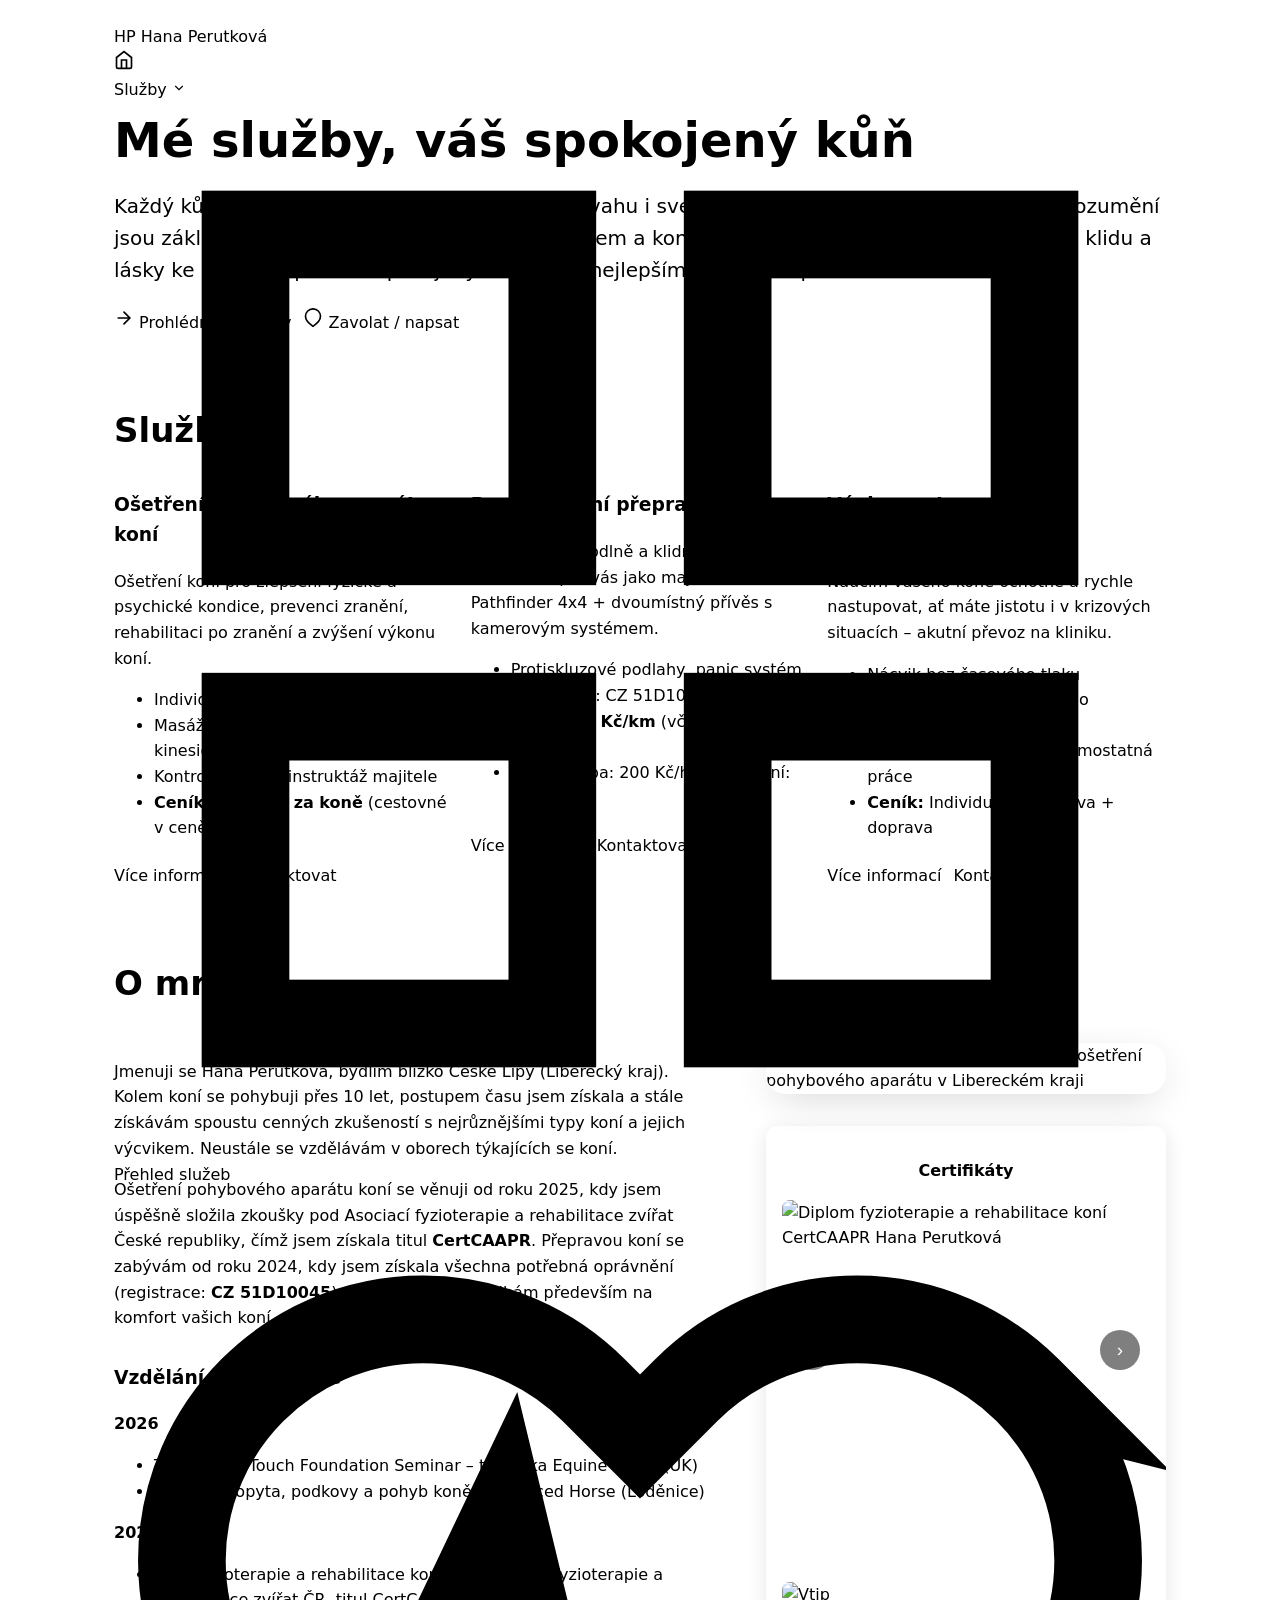
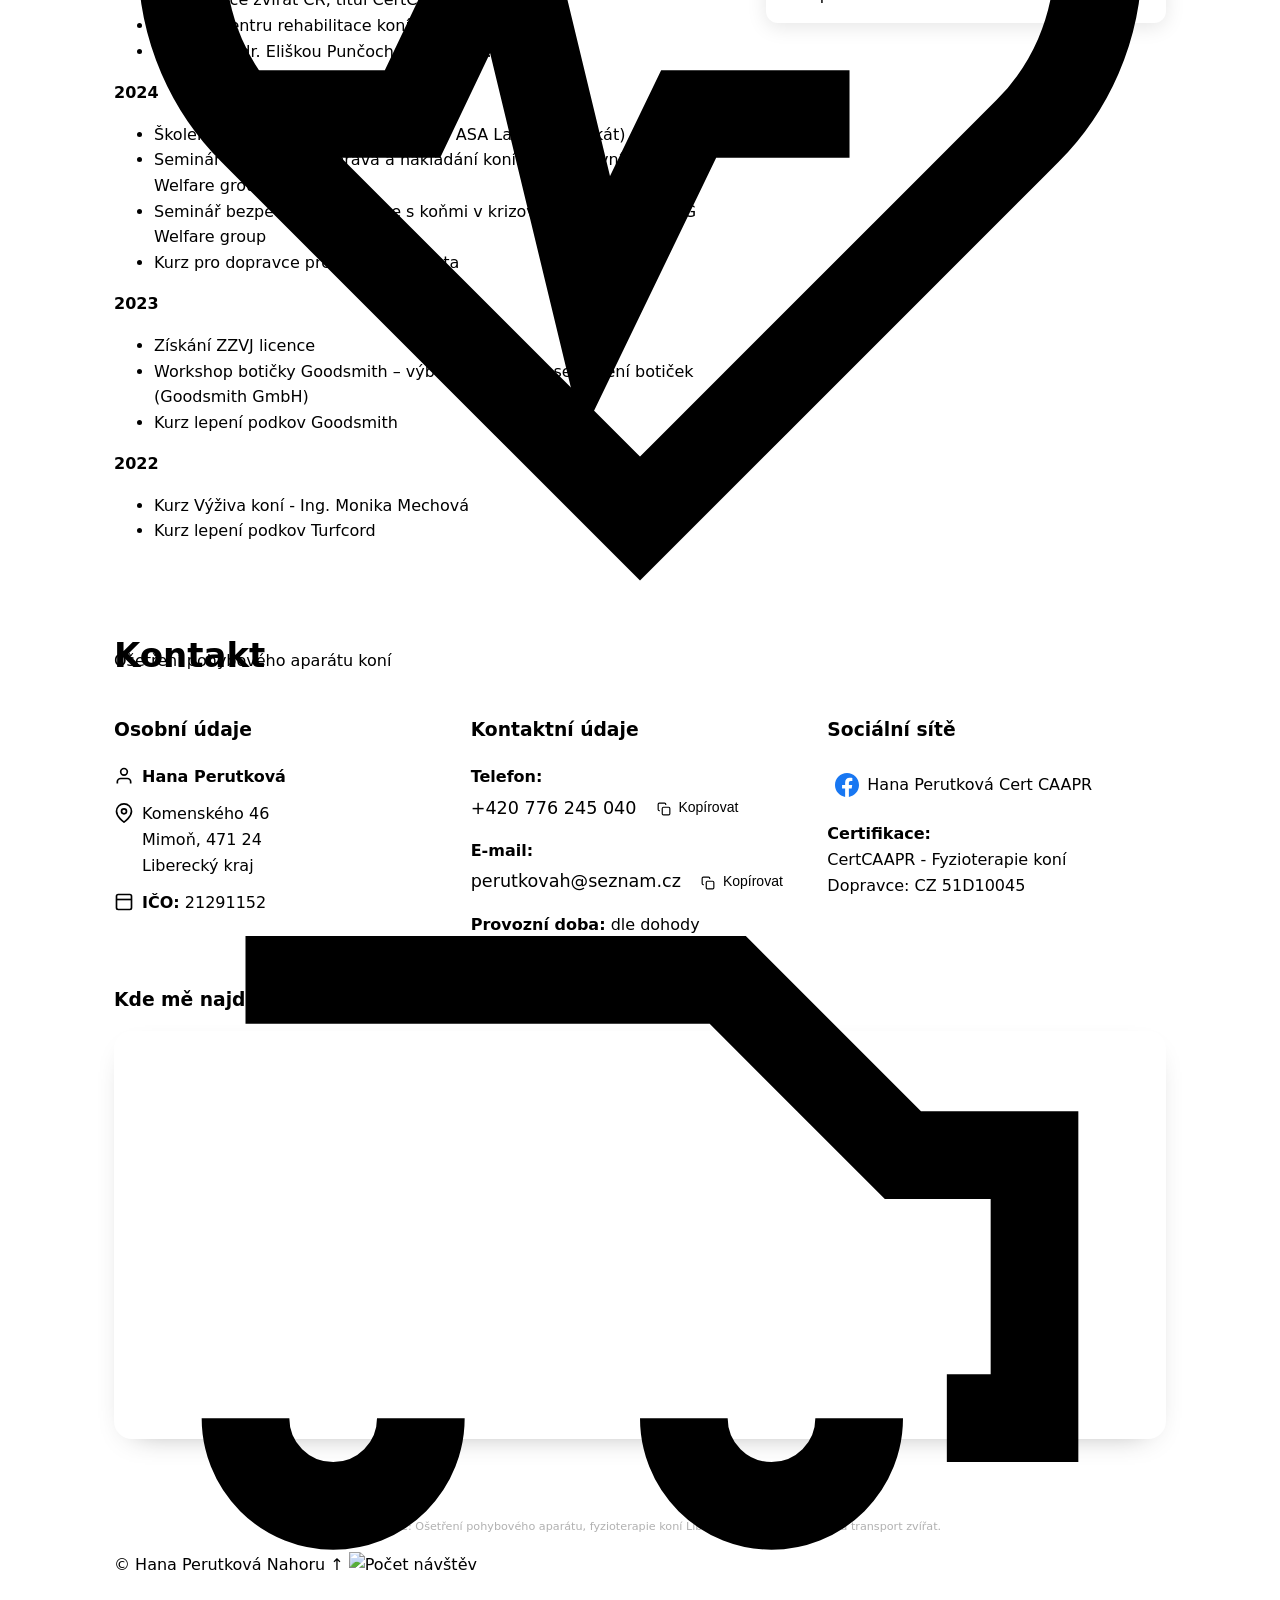
==== commit f302716a: "feat: add vtip image below certificate carousel and fix sticky layout" ====
--- a/index.html
+++ b/index.html
@@ -233,7 +233,15 @@
             
             <div class="about-timeline">
               <h3 style="margin-top: 2rem;">Vzdělání a certifikace</h3>
-              
+
+              <div style="margin-top: 1rem;">
+                <p><strong>2026</strong></p>
+                <ul class="muted">
+                  <li>The Equine Touch Foundation Seminar – technika Equine Touch (UK)</li>
+                  <li>Seminář Kopyta, podkovy a pohyb koně – Balanced Horse (Loděnice)</li>
+                </ul>
+              </div>
+
               <div style="margin-top: 1rem;">
                 <p><strong>2025</strong></p>
                 <ul class="muted">
@@ -242,25 +250,26 @@
                   <li>Praxe s Mvdr. Eliškou Punčochářovou PhD.</li>
                 </ul>
               </div>
-              
+
               <div style="margin-top: 1rem;">
                 <p><strong>2024</strong></p>
                 <ul class="muted">
-                  <li>Školení MLS laserová terapie u koní</li>
+                  <li>Školení MLS laserová terapie u koní – ASA Laser (certifikát)</li>
+                  <li>Seminář bezpečná přeprava a nakládání koní do přepravníku – WFG Welfare group</li>
+                  <li>Seminář bezpečná manipulace s koňmi v krizových situacích – WFG Welfare group</li>
                   <li>Kurz pro dopravce přepravující zvířata</li>
-                  <li>Kurz bezpečné přepravy a nakládání koní</li>
-                  <li>Kurz manipulace s koňmi v krizových situacích</li>
                 </ul>
               </div>
-              
+
               <div style="margin-top: 1rem;">
                 <p><strong>2023</strong></p>
                 <ul class="muted">
                   <li>Získání ZZVJ licence</li>
-                  <li>Kurz lepení podkov Goodsmith a pasování bot Goodsmith</li>
+                  <li>Workshop botičky Goodsmith – výběr, pasování a sestavení botiček (Goodsmith GmbH)</li>
+                  <li>Kurz lepení podkov Goodsmith</li>
                 </ul>
               </div>
-              
+
               <div style="margin-top: 1rem;">
                 <p><strong>2022</strong></p>
                 <ul class="muted">
@@ -276,16 +285,22 @@
               <img src="public/hana-fotky-web/Hana.png" alt="Hana Perutková - fyzioterapie koní a ošetření pohybového aparátu v Libereckém kraji" style="width: 100%; object-fit: contain; border-radius: 20px; box-shadow: 0 10px 40px -10px rgba(0,0,0,0.2);">
             </div>
             
-            <div class="about-carousel-item" style="position: relative; background: var(--card); border-radius: 12px; padding: 1rem; box-shadow: 0 4px 20px rgba(0,0,0,0.1);">
+            <div class="about-carousel-item" id="cert-sticky-wrap" style="background: var(--card); border-radius: 12px; padding: 1rem; box-shadow: 0 4px 20px rgba(0,0,0,0.1);">
               <p style="text-align: center; margin-bottom: 1rem; font-weight: 600;">Certifikáty</p>
               
               <div id="cert-carousel" style="position: relative; overflow: hidden; border-radius: 8px;">
                 <div id="cert-track" style="display: flex; transition: transform 0.4s ease;">
                   <img src="public/hana-certifikaty-zasilka-TPINK67YKMFFJJPR/certCAAPR.jpg" alt="Diplom fyzioterapie a rehabilitace koní CertCAAPR Hana Perutková" style="min-width: 100%; height: 300px; object-fit: contain;">
+                  <img src="public/hana-certifikaty-zasilka-TPINK67YKMFFJJPR/zpusobilost_ridice.jpg" alt="Osvědčení o způsobilosti řidiče pro bezpečnou přepravu koní" style="min-width: 100%; height: 300px; object-fit: contain;">
+                  <img src="public/hana-certifikaty-zasilka-TPINK67YKMFFJJPR/touch.jpg" alt="Equine Touch Foundation Seminar certifikát" style="min-width: 100%; height: 300px; object-fit: contain;">
                   <img src="public/hana-certifikaty-zasilka-TPINK67YKMFFJJPR/goodsmith.jpg" alt="Certifikát lepení podkov Goodsmith" style="min-width: 100%; height: 300px; object-fit: contain;">
                   <img src="public/hana-certifikaty-zasilka-TPINK67YKMFFJJPR/turfcord.jpg" alt="Certifikát lepení podkov Turfcord" style="min-width: 100%; height: 300px; object-fit: contain;">
                   <img src="public/hana-certifikaty-zasilka-TPINK67YKMFFJJPR/vycvik_jezdce.jpg" alt="Licence pro výcvik jezdce a koně ZZVJ" style="min-width: 100%; height: 300px; object-fit: contain;">
-                  <img src="public/hana-certifikaty-zasilka-TPINK67YKMFFJJPR/zpusobilost_ridice.jpg" alt="Osvědčení o způsobilosti řidiče pro bezpečnou přepravu koní" style="min-width: 100%; height: 300px; object-fit: contain;">
+                  <img src="public/hana-certifikaty-zasilka-TPINK67YKMFFJJPR/bezpecna_manipulace.jpg" alt="Certifikát bezpečná manipulace s koňmi WFG" style="min-width: 100%; height: 300px; object-fit: contain;">
+                  <img src="public/hana-certifikaty-zasilka-TPINK67YKMFFJJPR/bezpecna_preprava.jpg" alt="Certifikát bezpečná přeprava koní WFG" style="min-width: 100%; height: 300px; object-fit: contain;">
+                  <img src="public/hana-certifikaty-zasilka-TPINK67YKMFFJJPR/boticky.jpg" alt="Workshop botičky Goodsmith certifikát" style="min-width: 100%; height: 300px; object-fit: contain;">
+                  <img src="public/hana-certifikaty-zasilka-TPINK67YKMFFJJPR/kopyta,podkovy.jpg" alt="Seminář kopyta podkovy a pohyb koně Balanced Horse" style="min-width: 100%; height: 300px; object-fit: contain;">
+                  <img src="public/hana-certifikaty-zasilka-TPINK67YKMFFJJPR/mls_laser.jpg" alt="Certifikát MLS laserová terapie ASA Laser" style="min-width: 100%; height: 300px; object-fit: contain;">
                 </div>
                 
                 <button id="cert-prev" style="position: absolute; left: 10px; top: 50%; transform: translateY(-50%); background: rgba(0,0,0,0.5); color: white; border: none; border-radius: 50%; width: 40px; height: 40px; cursor: pointer; font-size: 1.2rem; display: flex; align-items: center; justify-content: center;">‹</button>
@@ -299,6 +314,16 @@
                 <span class="cert-dot" data-index="2" style="width: 10px; height: 10px; border-radius: 50%; background: var(--muted); cursor: pointer;"></span>
                 <span class="cert-dot" data-index="3" style="width: 10px; height: 10px; border-radius: 50%; background: var(--muted); cursor: pointer;"></span>
                 <span class="cert-dot" data-index="4" style="width: 10px; height: 10px; border-radius: 50%; background: var(--muted); cursor: pointer;"></span>
+                <span class="cert-dot" data-index="5" style="width: 10px; height: 10px; border-radius: 50%; background: var(--muted); cursor: pointer;"></span>
+                <span class="cert-dot" data-index="6" style="width: 10px; height: 10px; border-radius: 50%; background: var(--muted); cursor: pointer;"></span>
+                <span class="cert-dot" data-index="7" style="width: 10px; height: 10px; border-radius: 50%; background: var(--muted); cursor: pointer;"></span>
+                <span class="cert-dot" data-index="8" style="width: 10px; height: 10px; border-radius: 50%; background: var(--muted); cursor: pointer;"></span>
+                <span class="cert-dot" data-index="9" style="width: 10px; height: 10px; border-radius: 50%; background: var(--muted); cursor: pointer;"></span>
+                <span class="cert-dot" data-index="10" style="width: 10px; height: 10px; border-radius: 50%; background: var(--muted); cursor: pointer;"></span>
+              </div>
+              
+              <div style="margin-top: 2rem; border-top: 1px solid color-mix(in oklab, var(--muted) 20%, transparent); padding-top: 1.5rem;">
+                <img src="public/vtip.jpg" alt="Vtip" style="width: 100%; border-radius: 8px; object-fit: contain;">
               </div>
             </div>
           </div>
@@ -435,5 +460,32 @@
   <script src="assets/js/lightbox.js" defer></script>
   <script src="assets/js/contact-highlight.js" defer></script>
   <script src="assets/js/main.js" defer></script>
+  <script>
+    // Sticky carousel: přidáme třídu is-stuck když se carousel přichytí k viewportu
+    (function () {
+      var sentinel = document.createElement('div');
+      sentinel.id = 'cert-sticky-sentinel';
+      sentinel.style.cssText = 'position:absolute;top:0;left:0;height:1px;width:1px;pointer-events:none;visibility:hidden;';
+
+      var wrap = document.getElementById('cert-sticky-wrap');
+      if (!wrap) return;
+
+      var parent = wrap.parentElement;
+      if (parent) parent.style.position = 'relative';
+
+      wrap.parentElement.insertBefore(sentinel, wrap);
+
+      var observer = new IntersectionObserver(
+        function (entries) {
+          entries.forEach(function (entry) {
+            wrap.classList.toggle('is-stuck', !entry.isIntersecting);
+          });
+        },
+        { threshold: 0, rootMargin: '-80px 0px 0px 0px' }
+      );
+
+      observer.observe(sentinel);
+    })();
+  </script>
 </body>
 </html>
--- a/assets/css/main.css
+++ b/assets/css/main.css
@@ -0,0 +1,545 @@
+/* ============================================
+   MAIN STYLES
+   ============================================ */
+
+/* Reset & Base Styles */
+*,
+*::before,
+*::after {
+    box-sizing: border-box;
+}
+
+html,
+body {
+    margin: 0;
+    padding: 0;
+    font: 16px/1.6 system-ui, -apple-system, Segoe UI, Roboto, "Helvetica Neue", Arial, "Noto Sans", "Apple Color Emoji", "Segoe UI Emoji";
+    color: var(--text);
+    background: var(--bg-page);
+    width: 100%;
+    max-width: 100%;
+}
+
+html {
+    overflow-x: clip;
+}
+
+body {
+    overflow-x: clip;
+}
+
+a {
+    color: var(--brand);
+    text-decoration: none;
+}
+
+a:hover {
+    text-decoration: underline;
+}
+
+/* Layout */
+.container {
+    max-width: 1100px;
+    margin-inline: auto;
+    padding: 24px;
+}
+
+.section {
+    padding: 20px 0;
+}
+
+.section h2 {
+    font-size: clamp(22px, 3vw, 34px);
+    margin: 0 0 14px;
+}
+
+.grid {
+    display: grid;
+    grid-template-columns: repeat(3, 1fr);
+    gap: 18px;
+}
+
+/* Typography */
+h1 {
+    font-size: clamp(28px, 4vw, 48px);
+    line-height: 1.2;
+    margin: 8px 0 16px;
+}
+
+.lead {
+    font-size: clamp(16px, 2.4vw, 20px);
+    color: var(--text);
+}
+
+.kicker {
+    color: var(--muted);
+    font-weight: 600;
+    letter-spacing: .08em;
+    text-transform: uppercase;
+}
+
+.muted {
+    color: var(--muted);
+}
+
+/* Call-to-Action */
+.cta {
+    display: flex;
+    gap: 12px;
+    flex-wrap: wrap;
+    margin-top: 22px;
+}
+
+/* About Section */
+.about {
+    display: grid;
+    grid-template-columns: 1fr 1fr;
+    gap: 24px;
+}
+
+.about .photo {
+    border-radius: 18px;
+    background: linear-gradient(135deg, color-mix(in oklab, var(--brand) 20%, transparent), transparent);
+    aspect-ratio: 4/3;
+    display: grid;
+    place-items: center;
+    font-weight: 800;
+    font-size: 2rem;
+}
+
+/* O mně Section Specific */
+#o-mne {
+    padding-top: 0;
+}
+
+#kontakt {
+    padding-top: 0;
+}
+
+
+/* ============================================
+   RESPONSIVE DESIGN
+   ============================================ */
+
+/* Desktop: Hide hamburger menu and overlay */
+@media (min-width: 769px) {
+
+    .hamburger,
+    .menu-toggle {
+        display: none !important;
+    }
+
+    .nav-overlay {
+        display: none !important;
+    }
+}
+
+@media (max-width: 900px) {
+    .grid {
+        grid-template-columns: 1fr;
+    }
+
+    .hero-grid {
+        grid-template-columns: 1fr;
+    }
+
+    .about {
+        grid-template-columns: 1fr;
+    }
+}
+
+@media (max-width: 768px) {
+
+    /* Hero Responsive */
+    .hero-with-bg {
+        min-height: 400px;
+        padding: 60px 0;
+        background-position: center center;
+    }
+
+    .hero-content {
+        max-width: 100%;
+        padding: 1.5rem;
+        background: rgba(0, 0, 0, 0.37);
+        backdrop-filter: blur(0.5px);
+    }
+
+    .hero-title {
+        font-size: clamp(24px, 6vw, 32px);
+    }
+
+    .hero-text {
+        font-size: clamp(14px, 4vw, 16px);
+    }
+
+    .cta {
+        flex-direction: column;
+        gap: 10px;
+    }
+
+    .cta .btn {
+        width: 100%;
+        justify-content: center;
+    }
+
+    /* Navigation Responsive - Hamburger Menu */
+    .main-nav {
+        position: fixed;
+        top: 0;
+        right: 0;
+        height: 100vh;
+        width: 280px;
+        background: var(--card);
+        flex-direction: column;
+        align-items: flex-start;
+        padding: 80px 24px 24px;
+        gap: 0;
+        transform: translateX(100%);
+        transition: transform 0.3s ease, visibility 0.3s ease;
+        box-shadow: -5px 0 20px rgba(0, 0, 0, 0.1);
+        z-index: 999;
+        visibility: hidden;
+    }
+
+    .main-nav.nav-open {
+        transform: translateX(0);
+        visibility: visible;
+    }
+
+    .nav-link {
+        width: 100%;
+        padding: 16px 12px;
+        border-bottom: 1px solid color-mix(in oklab, var(--muted) 15%, transparent);
+    }
+
+    .nav-item.dropdown {
+        width: 100%;
+    }
+
+    .nav-item.dropdown .nav-link {
+        border-bottom: none;
+    }
+
+    /* Menu Toggle Button (always visible - opens menu) */
+    .menu-toggle {
+        display: flex;
+        flex-direction: column;
+        gap: 5px;
+        width: 44px;
+        height: 44px;
+        padding: 12px;
+        border: none;
+        background: var(--card);
+        border-radius: 12px;
+        cursor: pointer;
+        border: 1px solid color-mix(in oklab, var(--muted) 25%, transparent);
+        box-shadow: 0 2px 8px -2px rgba(0, 0, 0, 0.1);
+        transition: all 0.3s ease;
+    }
+
+    .menu-toggle:hover {
+        transform: translateY(-2px);
+        box-shadow: 0 4px 12px -2px rgba(0, 0, 0, 0.2);
+        border-color: var(--brand);
+        background: color-mix(in oklab, var(--brand) 10%, var(--card));
+    }
+
+    .menu-toggle span {
+        display: block;
+        width: 20px;
+        height: 2px;
+        background: var(--text);
+        border-radius: 2px;
+        transition: all 0.3s ease;
+    }
+
+    /* Hamburger Button (X - only visible when menu is open, closes menu) */
+    .hamburger {
+        display: flex;
+        flex-direction: column;
+        gap: 5px;
+        width: 44px;
+        height: 44px;
+        padding: 12px;
+        border: none;
+        background: var(--card);
+        border-radius: 12px;
+        cursor: pointer;
+        border: 1px solid color-mix(in oklab, var(--muted) 25%, transparent);
+        box-shadow: 0 2px 8px -2px rgba(0, 0, 0, 0.1);
+        transition: all 0.3s ease;
+        z-index: 1001;
+        position: fixed;
+        top: 24px;
+        right: 24px;
+        opacity: 0;
+        visibility: hidden;
+        pointer-events: none;
+        transform: translateY(-10px);
+    }
+
+    .hamburger.active {
+        opacity: 1;
+        visibility: visible;
+        pointer-events: auto;
+        transform: translateY(0);
+    }
+
+    .hamburger:hover {
+        box-shadow: 0 4px 12px -2px rgba(0, 0, 0, 0.2);
+        border-color: var(--brand);
+        background: color-mix(in oklab, var(--brand) 10%, var(--card));
+    }
+
+    .hamburger span {
+        display: block;
+        width: 20px;
+        height: 2px;
+        background: var(--text);
+        border-radius: 2px;
+        transition: all 0.3s ease;
+    }
+
+    .hamburger span:nth-child(1) {
+        transform: rotate(45deg) translate(5px, 5px);
+    }
+
+    .hamburger span:nth-child(2) {
+        opacity: 0;
+    }
+
+    .hamburger span:nth-child(3) {
+        transform: rotate(-45deg) translate(6px, -6px);
+    }
+
+    /* Mobile Menu Overlay */
+    .nav-overlay {
+        display: none;
+        position: fixed;
+        top: 0;
+        left: 0;
+        width: 100%;
+        height: 100vh;
+        background: rgba(0, 0, 0, 0.5);
+        z-index: 998;
+        opacity: 0;
+        transition: opacity 0.3s ease;
+    }
+
+    .nav-overlay.active {
+        display: block;
+        opacity: 1;
+    }
+
+    .dropdown-menu {
+        position: static;
+        transform: none;
+        min-width: 100%;
+        max-width: 100%;
+        display: none;
+        grid-template-columns: 1fr;
+        gap: 4px;
+        margin-top: 8px;
+        box-shadow: none;
+        border: none;
+        padding: 0;
+        background: transparent;
+    }
+
+    .nav-item.dropdown.dropdown-active .dropdown-menu {
+        display: grid;
+        opacity: 1;
+        visibility: visible;
+    }
+
+    .dropdown-item {
+        flex-direction: row;
+        text-align: left;
+        gap: 12px;
+        padding: 12px 16px;
+        margin-left: 20px;
+        border-radius: 8px;
+        background: color-mix(in oklab, var(--muted) 5%, transparent);
+    }
+
+    .dropdown-item.dropdown-overview {
+        margin-left: 10px;
+    }
+
+    .dropdown-item span {
+        font-size: 0.9rem;
+        line-height: 1.3;
+    }
+
+    .dropdown-item svg {
+        width: 20px;
+        height: 20px;
+    }
+
+    /* O mně Section Responsive */
+    #o-mne .container>div[style*="grid-template-columns"] {
+        display: flex !important;
+        flex-direction: column !important;
+        gap: 2rem !important;
+    }
+
+    #o-mne .container>div>div[style*="width: 400px"] {
+        width: 100% !important;
+        max-width: 400px !important;
+        margin: 0 auto !important;
+    }
+
+    /* Preparation Section Responsive */
+    .section div[style*="grid-template-columns: repeat(6, 1fr)"] {
+        grid-template-columns: 1fr !important;
+    }
+
+    .section div[style*="grid-template-columns: repeat(6, 1fr)"] .card {
+        grid-column: 1 / -1 !important;
+    }
+
+    /* Treatment Carousel Responsive */
+    #treatment-carousel img {
+        height: 300px !important;
+    }
+
+    /* Post-Treatment Section Responsive */
+    .section h2+div[style*="grid-template-columns: 1fr 1fr"] {
+        grid-template-columns: 1fr !important;
+    }
+
+    .section div[style*="position: sticky"] {
+        position: static !important;
+        margin-top: 1.5rem;
+    }
+
+    /* Pricing Section - Mobile Responsive */
+    .page-transport .lead[style*="font-size: 1.75rem"] {
+        font-size: 1.25rem !important;
+    }
+
+    .page-transport .lead[style*="font-size: 1.5rem"] {
+        font-size: 1.1rem !important;
+    }
+
+    /* Vehicle Images - Mobile Responsive */
+    .page-transport .section div[style*="flex: 0 0 400px"] {
+        flex: 1 1 100% !important;
+        min-width: 100% !important;
+        max-width: 100% !important;
+    }
+
+    .page-transport .section div[style*="display: flex"][style*="flex-wrap: wrap"] {
+        flex-direction: column !important;
+    }
+
+    /* Lightbox - Mobile Responsive */
+    #lightbox img {
+        max-width: 95vw !important;
+        max-height: 80vh !important;
+        width: auto !important;
+        height: auto !important;
+        object-fit: contain !important;
+    }
+
+    /* Transport Carousel - Mobile Responsive */
+    #transport-carousel img {
+        height: 300px !important;
+    }
+}
+
+/* Transport Carousel Images */
+.transport-carousel-img {
+    height: 500px;
+}
+
+/* About Section Responsive Layout */
+.about-grid {
+    display: grid;
+    grid-template-columns: 1fr auto;
+    gap: 3rem;
+    align-items: start;
+    margin-top: 2rem;
+}
+
+.about-photos {
+    width: 400px;
+}
+
+@media (max-width: 900px) {
+    .about-grid {
+        display: flex;
+        flex-direction: column;
+        gap: 2rem;
+    }
+
+    /* Unwrap columns to allow reordering children */
+    .about-left,
+    .about-photos {
+        display: contents;
+    }
+
+    /* 1. Text o mně */
+    .about-text {
+        order: 1;
+    }
+
+    /* 2. Fotka o mně */
+    .about-photo-item {
+        order: 2;
+        width: 100%;
+        max-width: 400px;
+        margin: 0 auto;
+    }
+
+    /* 3. Vzdělání (Timeline) */
+    .about-timeline {
+        order: 3;
+    }
+
+    /* 4. Carousel */
+    .about-carousel-item {
+        order: 4;
+        width: 100%;
+        max-width: 400px;
+        margin: 0 auto;
+    }
+}
+
+/* Navigation Auto-hide Fix */
+header.nav {
+    position: fixed !important;
+    top: 0;
+    left: 0;
+    right: 0;
+    width: 100%;
+    z-index: 1000;
+    transition: transform 0.3s ease-in-out;
+}
+
+header.nav.nav-hidden {
+    transform: translateY(-100%) !important;
+}
+
+/* Compensate for fixed header */
+body {
+    padding-top: 80px;
+}
+
+@media (max-width: 768px) {
+    body {
+        padding-top: 70px;
+    }
+
+    /* Pricing section - reduce padding on mobile */
+    .page-treatment .section[style*="padding: 1.5rem 0 3rem 0"] {
+        padding: 0.2rem 0 0.2rem 0 !important;
+    }
+}
+
+/* After treatment section - center image on desktop */
+@media (min-width: 769px) {
+    .after-treatment-grid {
+        align-items: center !important;
+    }
+}
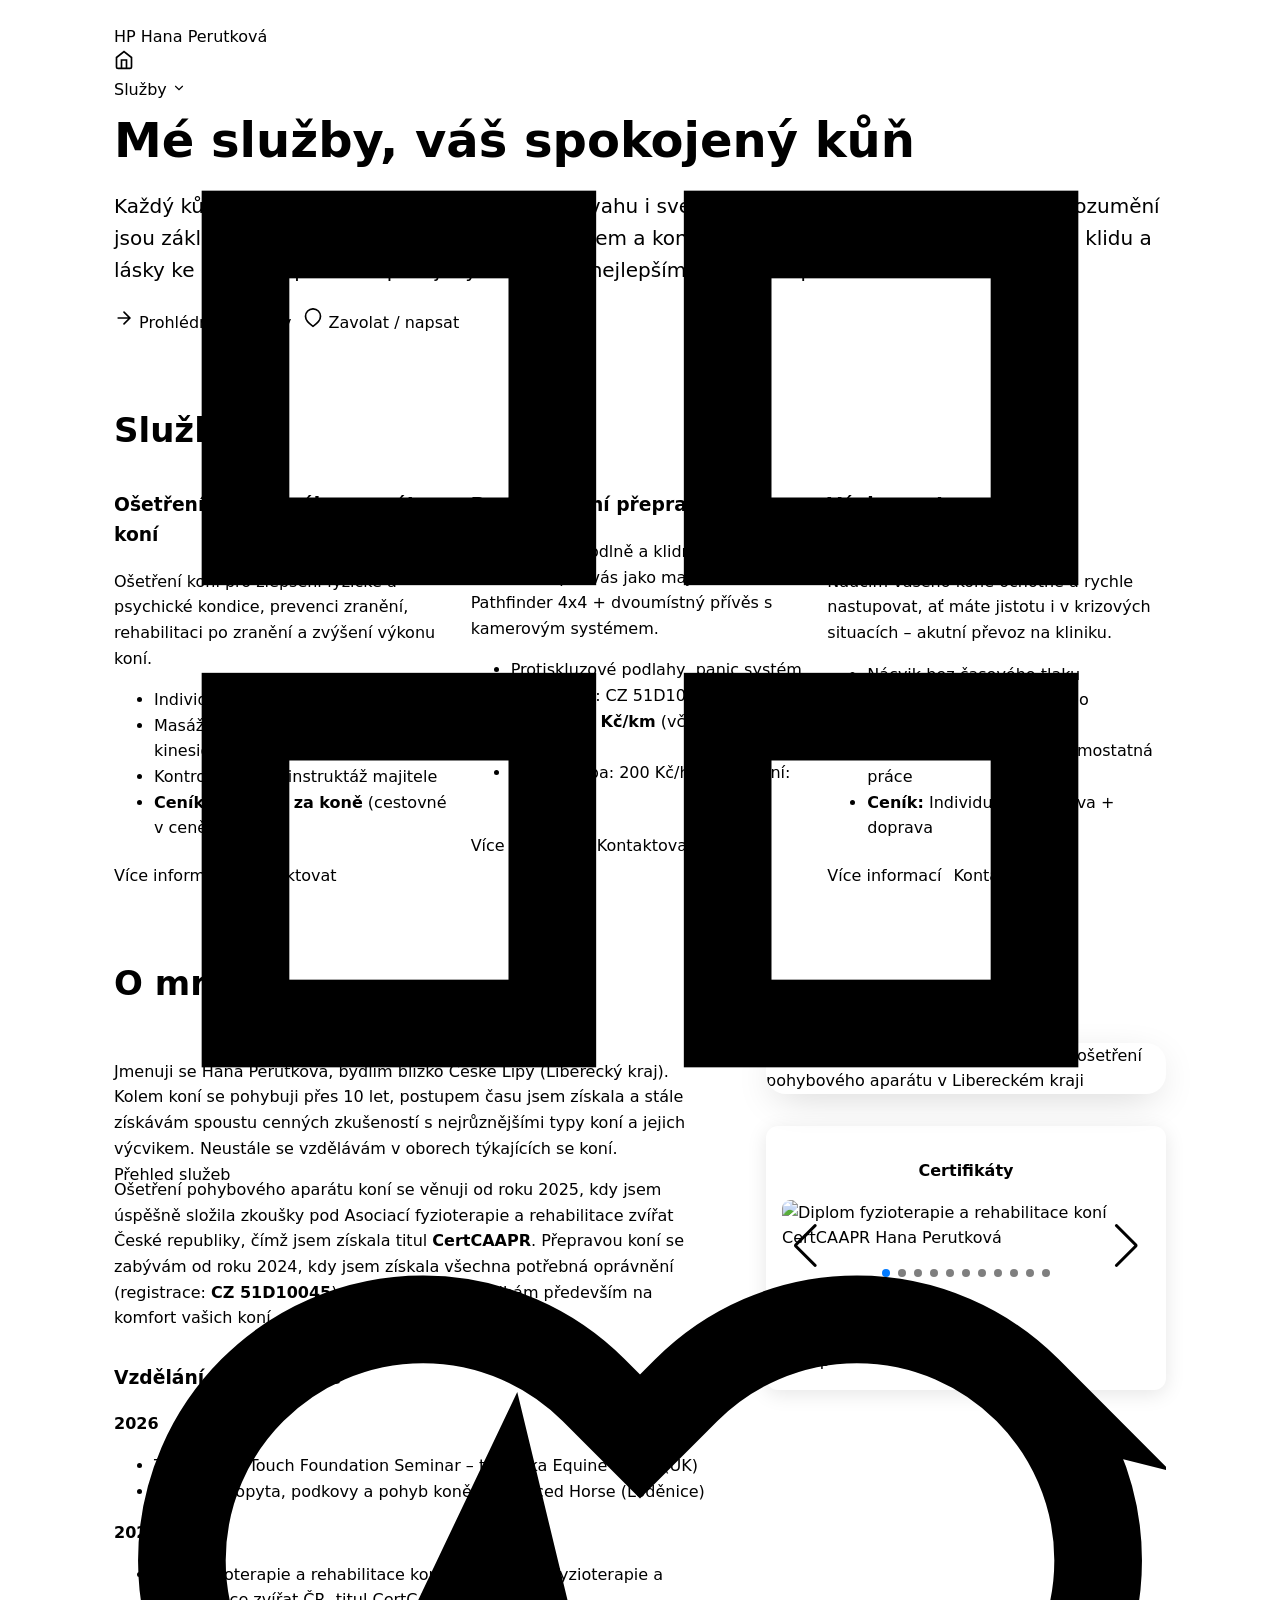
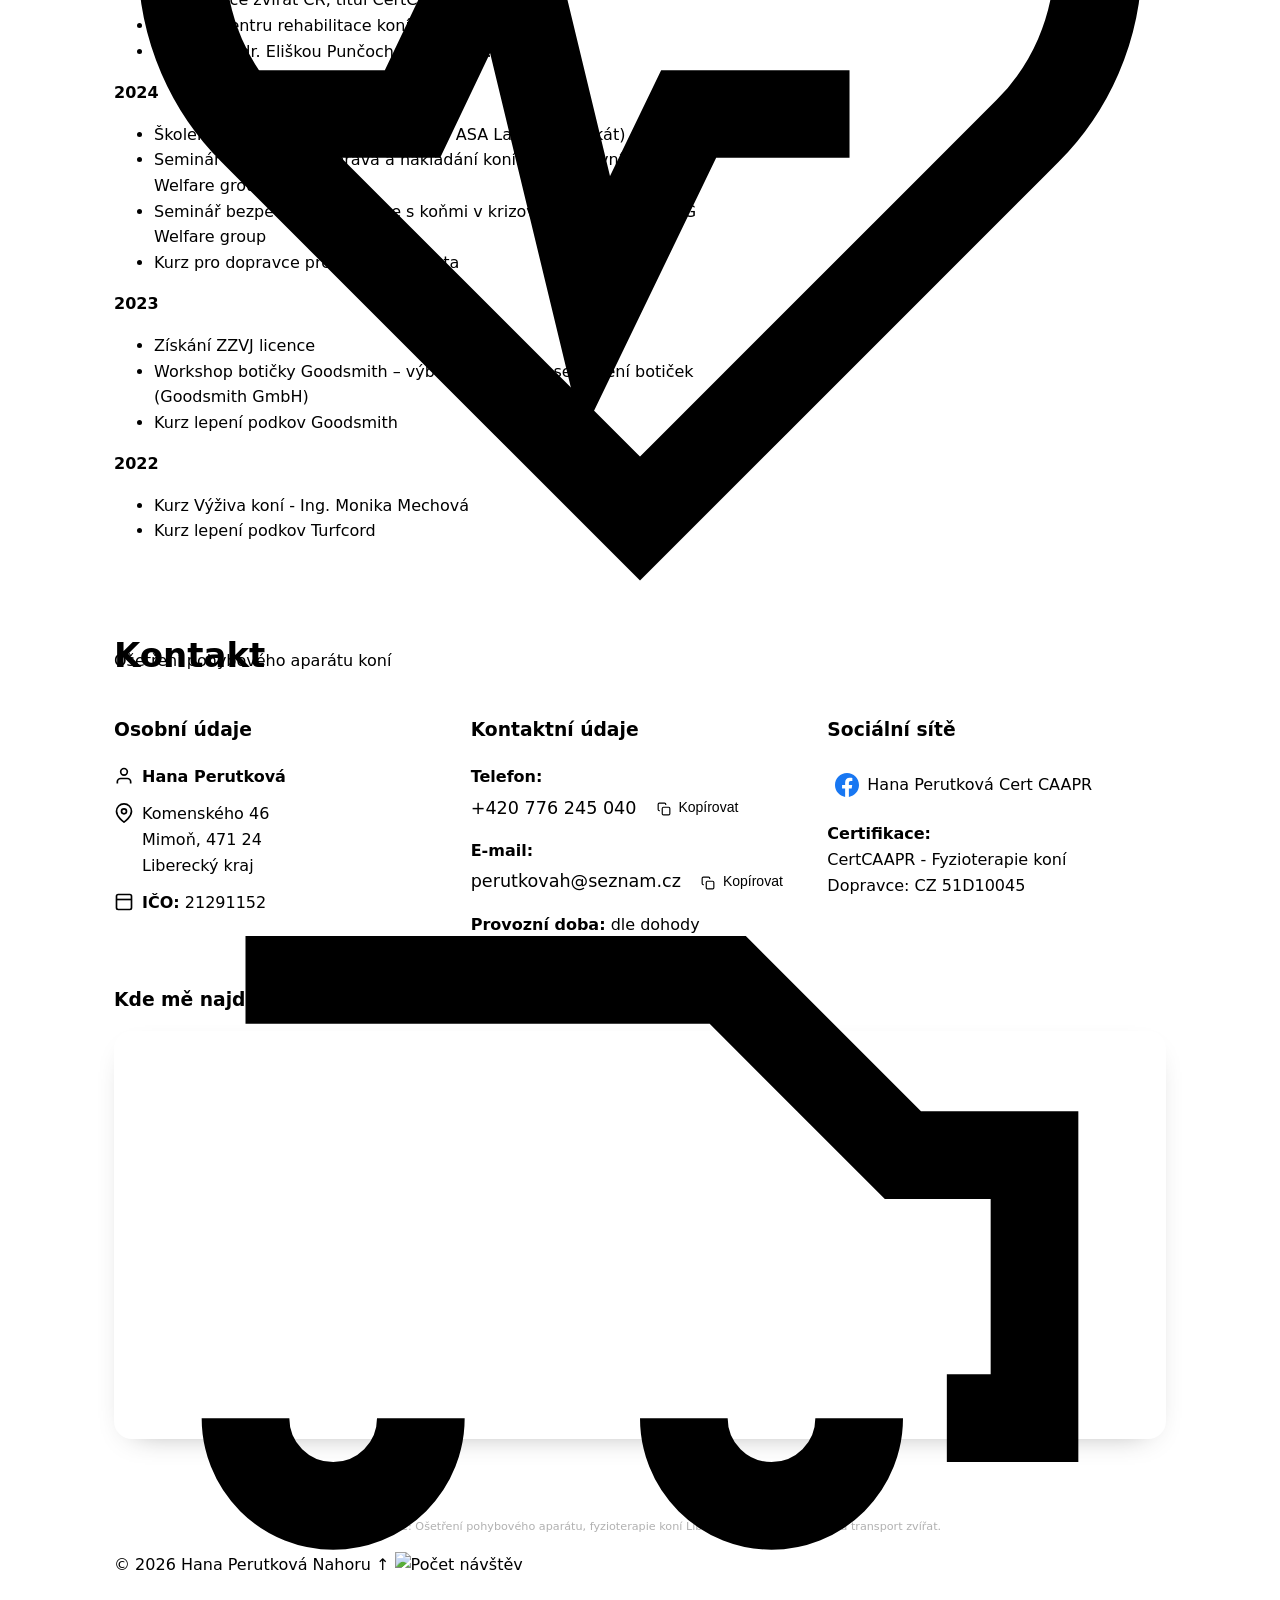
==== commit bee731a5: "feat: migrate carousels to Swiper.js for autoHeight and responsive touch support" ====
--- a/index.html
+++ b/index.html
@@ -19,6 +19,7 @@
   <link rel="stylesheet" href="assets/css/themes.css" />
   <link rel="stylesheet" href="assets/css/components.css" />
   <link rel="stylesheet" href="assets/css/main.css" />
+  <link rel="stylesheet" href="https://cdn.jsdelivr.net/npm/swiper@11/swiper-bundle.min.css" />
   
   <script type="application/ld+json">
     {
@@ -288,38 +289,24 @@
             <div class="about-carousel-item" id="cert-sticky-wrap" style="background: var(--card); border-radius: 12px; padding: 1rem; box-shadow: 0 4px 20px rgba(0,0,0,0.1);">
               <p style="text-align: center; margin-bottom: 1rem; font-weight: 600;">Certifikáty</p>
               
-              <div id="cert-carousel" style="position: relative; overflow: hidden; border-radius: 8px;">
-                <div id="cert-track" style="display: flex; transition: transform 0.4s ease;">
-                  <img src="public/hana-certifikaty-zasilka-TPINK67YKMFFJJPR/certCAAPR.jpg" alt="Diplom fyzioterapie a rehabilitace koní CertCAAPR Hana Perutková" style="min-width: 100%; height: 300px; object-fit: contain;">
-                  <img src="public/hana-certifikaty-zasilka-TPINK67YKMFFJJPR/zpusobilost_ridice.jpg" alt="Osvědčení o způsobilosti řidiče pro bezpečnou přepravu koní" style="min-width: 100%; height: 300px; object-fit: contain;">
-                  <img src="public/hana-certifikaty-zasilka-TPINK67YKMFFJJPR/touch.jpg" alt="Equine Touch Foundation Seminar certifikát" style="min-width: 100%; height: 300px; object-fit: contain;">
-                  <img src="public/hana-certifikaty-zasilka-TPINK67YKMFFJJPR/goodsmith.jpg" alt="Certifikát lepení podkov Goodsmith" style="min-width: 100%; height: 300px; object-fit: contain;">
-                  <img src="public/hana-certifikaty-zasilka-TPINK67YKMFFJJPR/turfcord.jpg" alt="Certifikát lepení podkov Turfcord" style="min-width: 100%; height: 300px; object-fit: contain;">
-                  <img src="public/hana-certifikaty-zasilka-TPINK67YKMFFJJPR/vycvik_jezdce.jpg" alt="Licence pro výcvik jezdce a koně ZZVJ" style="min-width: 100%; height: 300px; object-fit: contain;">
-                  <img src="public/hana-certifikaty-zasilka-TPINK67YKMFFJJPR/bezpecna_manipulace.jpg" alt="Certifikát bezpečná manipulace s koňmi WFG" style="min-width: 100%; height: 300px; object-fit: contain;">
-                  <img src="public/hana-certifikaty-zasilka-TPINK67YKMFFJJPR/bezpecna_preprava.jpg" alt="Certifikát bezpečná přeprava koní WFG" style="min-width: 100%; height: 300px; object-fit: contain;">
-                  <img src="public/hana-certifikaty-zasilka-TPINK67YKMFFJJPR/boticky.jpg" alt="Workshop botičky Goodsmith certifikát" style="min-width: 100%; height: 300px; object-fit: contain;">
-                  <img src="public/hana-certifikaty-zasilka-TPINK67YKMFFJJPR/kopyta,podkovy.jpg" alt="Seminář kopyta podkovy a pohyb koně Balanced Horse" style="min-width: 100%; height: 300px; object-fit: contain;">
-                  <img src="public/hana-certifikaty-zasilka-TPINK67YKMFFJJPR/mls_laser.jpg" alt="Certifikát MLS laserová terapie ASA Laser" style="min-width: 100%; height: 300px; object-fit: contain;">
+              <div class="swiper mySwiper" style="border-radius: 8px;">
+                <div class="swiper-wrapper">
+                  <div class="swiper-slide"><img src="public/hana-certifikaty-zasilka-TPINK67YKMFFJJPR/certCAAPR.jpg" alt="Diplom fyzioterapie a rehabilitace koní CertCAAPR Hana Perutková" style="width: 100%; border-radius: 8px;"></div>
+                  <div class="swiper-slide"><img src="public/hana-certifikaty-zasilka-TPINK67YKMFFJJPR/zpusobilost_ridice.jpg" alt="Osvědčení o způsobilosti řidiče pro bezpečnou přepravu koní" style="width: 100%; border-radius: 8px;"></div>
+                  <div class="swiper-slide"><img src="public/hana-certifikaty-zasilka-TPINK67YKMFFJJPR/touch.jpg" alt="Equine Touch Foundation Seminar certifikát" style="width: 100%; border-radius: 8px;"></div>
+                  <div class="swiper-slide"><img src="public/hana-certifikaty-zasilka-TPINK67YKMFFJJPR/goodsmith.jpg" alt="Certifikát lepení podkov Goodsmith" style="width: 100%; border-radius: 8px;"></div>
+                  <div class="swiper-slide"><img src="public/hana-certifikaty-zasilka-TPINK67YKMFFJJPR/turfcord.jpg" alt="Certifikát lepení podkov Turfcord" style="width: 100%; border-radius: 8px;"></div>
+                  <div class="swiper-slide"><img src="public/hana-certifikaty-zasilka-TPINK67YKMFFJJPR/vycvik_jezdce.jpg" alt="Licence pro výcvik jezdce a koně ZZVJ" style="width: 100%; border-radius: 8px;"></div>
+                  <div class="swiper-slide"><img src="public/hana-certifikaty-zasilka-TPINK67YKMFFJJPR/bezpecna_manipulace.jpg" alt="Certifikát bezpečná manipulace s koňmi WFG" style="width: 100%; border-radius: 8px;"></div>
+                  <div class="swiper-slide"><img src="public/hana-certifikaty-zasilka-TPINK67YKMFFJJPR/bezpecna_preprava.jpg" alt="Certifikát bezpečná přeprava koní WFG" style="width: 100%; border-radius: 8px;"></div>
+                  <div class="swiper-slide"><img src="public/hana-certifikaty-zasilka-TPINK67YKMFFJJPR/boticky.jpg" alt="Workshop botičky Goodsmith certifikát" style="width: 100%; border-radius: 8px;"></div>
+                  <div class="swiper-slide"><img src="public/hana-certifikaty-zasilka-TPINK67YKMFFJJPR/kopyta,podkovy.jpg" alt="Seminář kopyta podkovy a pohyb koně Balanced Horse" style="width: 100%; border-radius: 8px;"></div>
+                  <div class="swiper-slide"><img src="public/hana-certifikaty-zasilka-TPINK67YKMFFJJPR/mls_laser.jpg" alt="Certifikát MLS laserová terapie ASA Laser" style="width: 100%; border-radius: 8px;"></div>
                 </div>
                 
-                <button id="cert-prev" style="position: absolute; left: 10px; top: 50%; transform: translateY(-50%); background: rgba(0,0,0,0.5); color: white; border: none; border-radius: 50%; width: 40px; height: 40px; cursor: pointer; font-size: 1.2rem; display: flex; align-items: center; justify-content: center;">‹</button>
-                
-                <button id="cert-next" style="position: absolute; right: 10px; top: 50%; transform: translateY(-50%); background: rgba(0,0,0,0.5); color: white; border: none; border-radius: 50%; width: 40px; height: 40px; cursor: pointer; font-size: 1.2rem; display: flex; align-items: center; justify-content: center;">›</button>
-              </div>
-              
-              <div id="cert-dots" style="display: flex; justify-content: center; gap: 8px; margin-top: 1rem;">
-                <span class="cert-dot" data-index="0" style="width: 10px; height: 10px; border-radius: 50%; background: var(--brand); cursor: pointer;"></span>
-                <span class="cert-dot" data-index="1" style="width: 10px; height: 10px; border-radius: 50%; background: var(--muted); cursor: pointer;"></span>
-                <span class="cert-dot" data-index="2" style="width: 10px; height: 10px; border-radius: 50%; background: var(--muted); cursor: pointer;"></span>
-                <span class="cert-dot" data-index="3" style="width: 10px; height: 10px; border-radius: 50%; background: var(--muted); cursor: pointer;"></span>
-                <span class="cert-dot" data-index="4" style="width: 10px; height: 10px; border-radius: 50%; background: var(--muted); cursor: pointer;"></span>
-                <span class="cert-dot" data-index="5" style="width: 10px; height: 10px; border-radius: 50%; background: var(--muted); cursor: pointer;"></span>
-                <span class="cert-dot" data-index="6" style="width: 10px; height: 10px; border-radius: 50%; background: var(--muted); cursor: pointer;"></span>
-                <span class="cert-dot" data-index="7" style="width: 10px; height: 10px; border-radius: 50%; background: var(--muted); cursor: pointer;"></span>
-                <span class="cert-dot" data-index="8" style="width: 10px; height: 10px; border-radius: 50%; background: var(--muted); cursor: pointer;"></span>
-                <span class="cert-dot" data-index="9" style="width: 10px; height: 10px; border-radius: 50%; background: var(--muted); cursor: pointer;"></span>
-                <span class="cert-dot" data-index="10" style="width: 10px; height: 10px; border-radius: 50%; background: var(--muted); cursor: pointer;"></span>
+                <div class="swiper-button-next" style="color: var(--brand);"></div>
+                <div class="swiper-button-prev" style="color: var(--brand);"></div>
+                <div class="swiper-pagination" style="position: relative; margin-top: 1rem;"></div>
               </div>
               
               <div style="margin-top: 2rem; border-top: 1px solid color-mix(in oklab, var(--muted) 20%, transparent); padding-top: 1.5rem;">
@@ -456,7 +443,7 @@
 
   <script src="assets/js/theme.js" defer></script>
   <script src="assets/js/navigation.js" defer></script>
-  <script src="assets/js/carousel.js" defer></script>
+  <script src="https://cdn.jsdelivr.net/npm/swiper@11/swiper-bundle.min.js" defer></script>
   <script src="assets/js/lightbox.js" defer></script>
   <script src="assets/js/contact-highlight.js" defer></script>
   <script src="assets/js/main.js" defer></script>
--- a/assets/css/main.css
+++ b/assets/css/main.css
@@ -442,15 +442,18 @@
         object-fit: contain !important;
     }
 
-    /* Transport Carousel - Mobile Responsive */
-    #transport-carousel img {
-        height: 300px !important;
-    }
-}
-
-/* Transport Carousel Images */
-.transport-carousel-img {
-    height: 500px;
+    /* Swiper - Mobile Responsive */
+    .swiper-slide img {
+        height: auto;
+    }
+}
+
+/* Swiper Custom Styling */
+.mySwiper {
+    --swiper-pagination-color: var(--brand);
+    --swiper-navigation-color: var(--brand);
+    --swiper-pagination-bullet-inactive-color: var(--muted);
+    --swiper-pagination-bullet-inactive-opacity: 0.5;
 }
 
 /* About Section Responsive Layout */
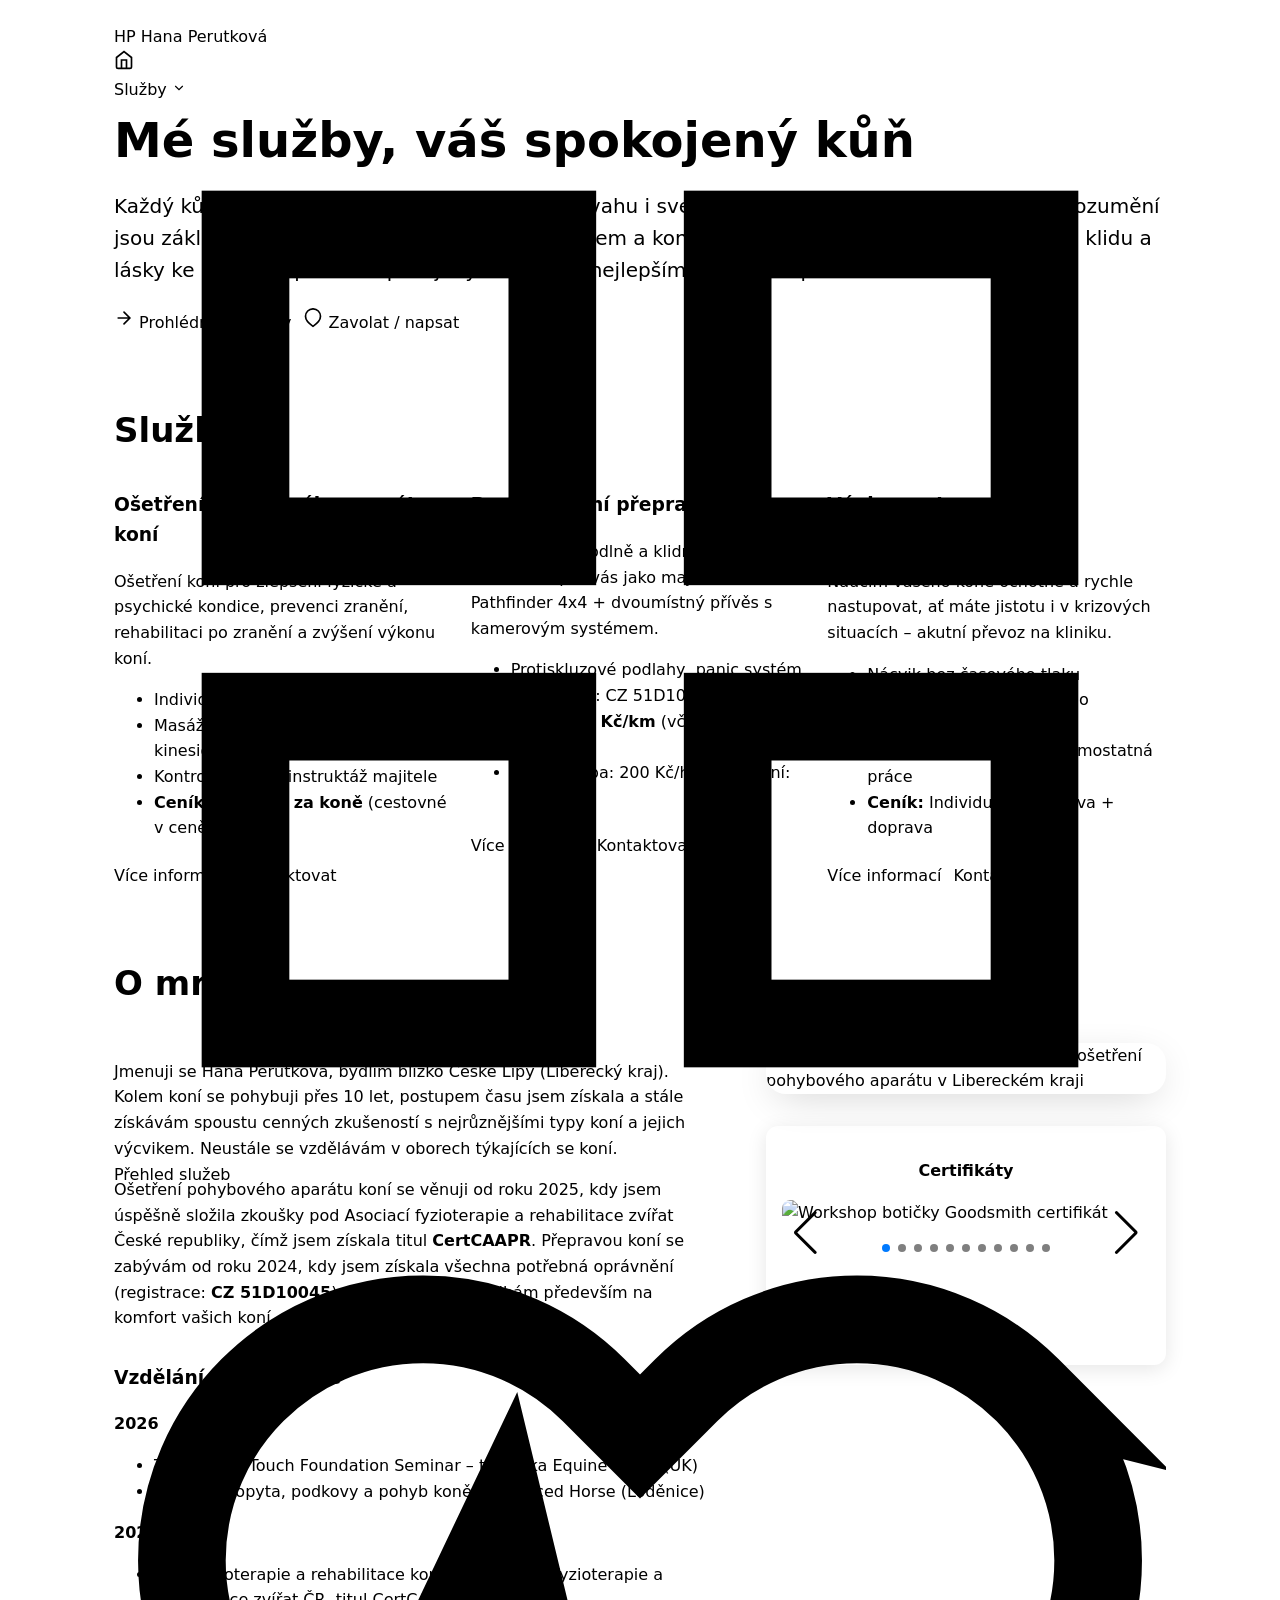
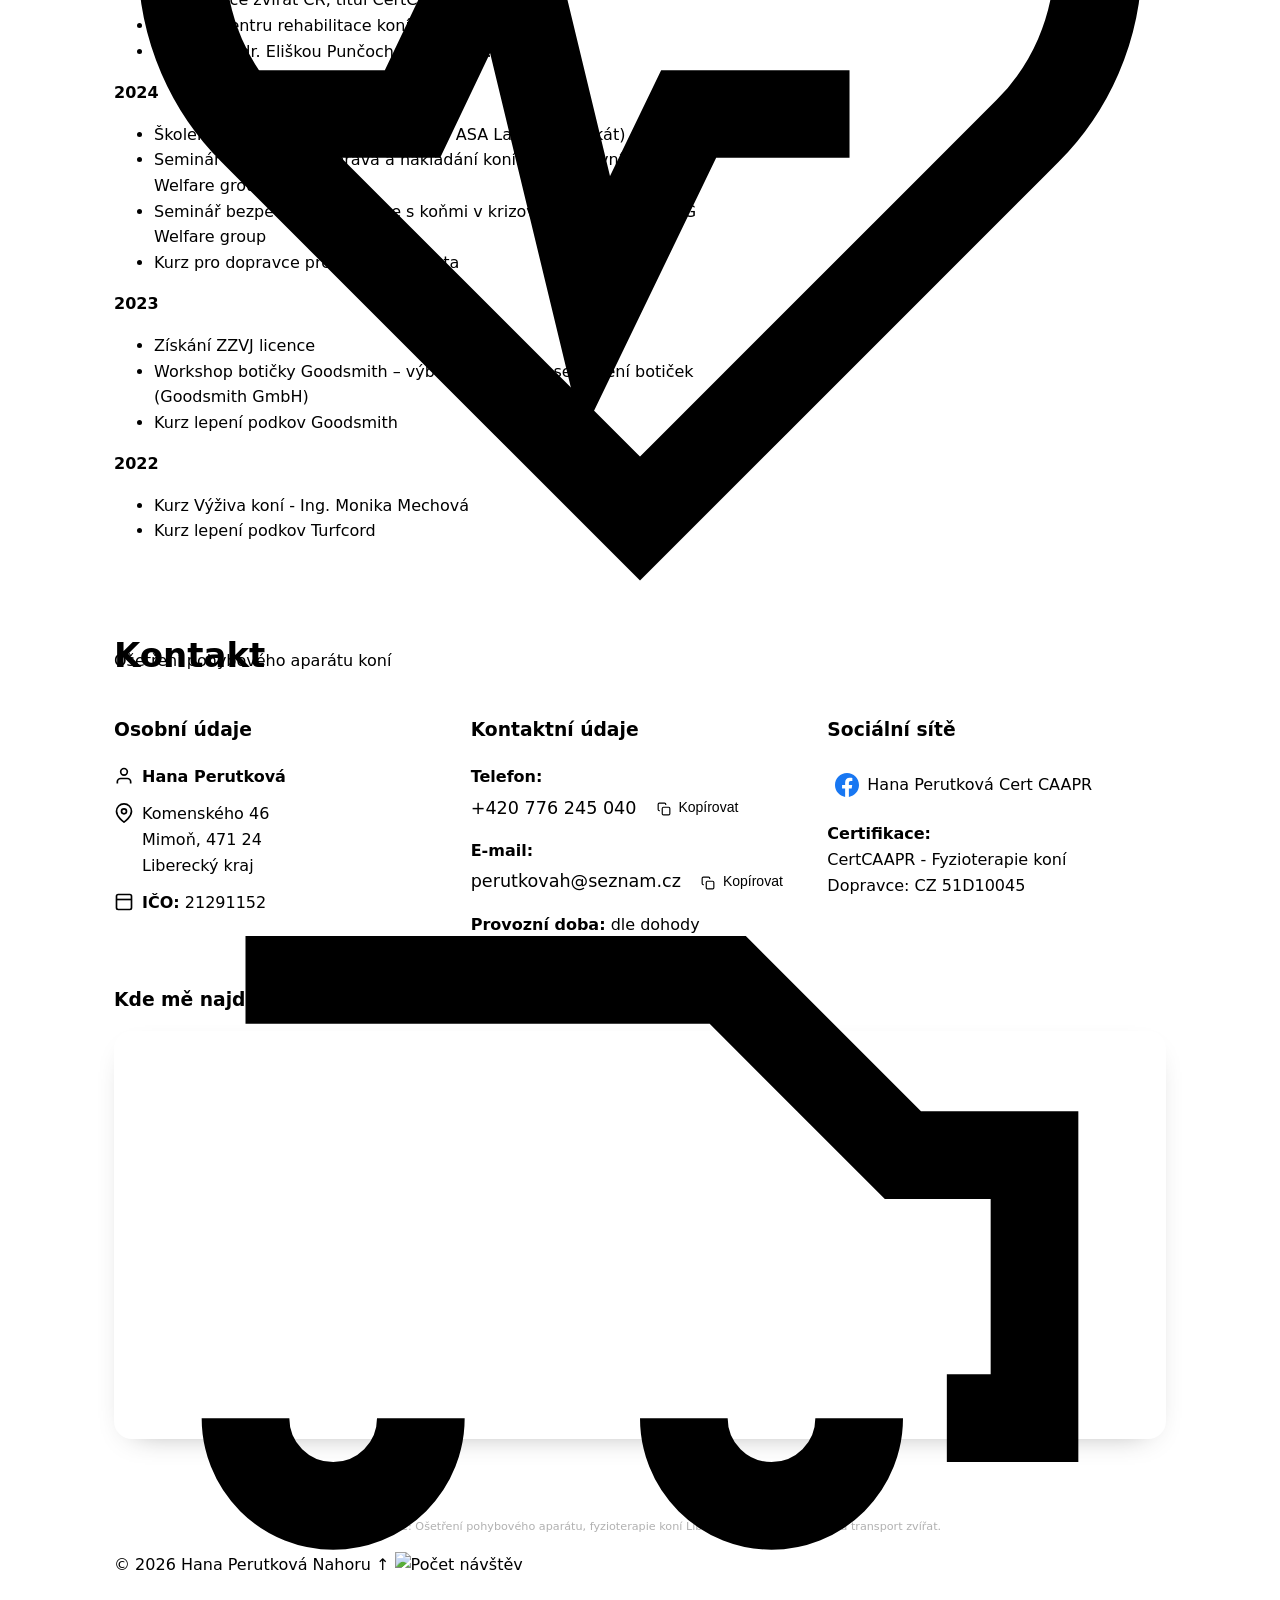
==== commit 9ebada6c: "content: sort carousel photos by orientation to minimize height jumping" ====
--- a/index.html
+++ b/index.html
@@ -291,17 +291,19 @@
               
               <div class="swiper mySwiper" style="border-radius: 8px;">
                 <div class="swiper-wrapper">
+                  <!-- Landscape certifikáty -->
+                  <div class="swiper-slide"><img src="public/hana-certifikaty-zasilka-TPINK67YKMFFJJPR/boticky.jpg" alt="Workshop botičky Goodsmith certifikát" style="width: 100%; border-radius: 8px;"></div>
+                  <div class="swiper-slide"><img src="public/hana-certifikaty-zasilka-TPINK67YKMFFJJPR/turfcord.jpg" alt="Certifikát lepení podkov Turfcord" style="width: 100%; border-radius: 8px;"></div>
+                  <div class="swiper-slide"><img src="public/hana-certifikaty-zasilka-TPINK67YKMFFJJPR/mls_laser.jpg" alt="Certifikát MLS laserová terapie ASA Laser" style="width: 100%; border-radius: 8px;"></div>
+                  <!-- Portrait certifikáty -->
                   <div class="swiper-slide"><img src="public/hana-certifikaty-zasilka-TPINK67YKMFFJJPR/certCAAPR.jpg" alt="Diplom fyzioterapie a rehabilitace koní CertCAAPR Hana Perutková" style="width: 100%; border-radius: 8px;"></div>
                   <div class="swiper-slide"><img src="public/hana-certifikaty-zasilka-TPINK67YKMFFJJPR/zpusobilost_ridice.jpg" alt="Osvědčení o způsobilosti řidiče pro bezpečnou přepravu koní" style="width: 100%; border-radius: 8px;"></div>
                   <div class="swiper-slide"><img src="public/hana-certifikaty-zasilka-TPINK67YKMFFJJPR/touch.jpg" alt="Equine Touch Foundation Seminar certifikát" style="width: 100%; border-radius: 8px;"></div>
                   <div class="swiper-slide"><img src="public/hana-certifikaty-zasilka-TPINK67YKMFFJJPR/goodsmith.jpg" alt="Certifikát lepení podkov Goodsmith" style="width: 100%; border-radius: 8px;"></div>
-                  <div class="swiper-slide"><img src="public/hana-certifikaty-zasilka-TPINK67YKMFFJJPR/turfcord.jpg" alt="Certifikát lepení podkov Turfcord" style="width: 100%; border-radius: 8px;"></div>
                   <div class="swiper-slide"><img src="public/hana-certifikaty-zasilka-TPINK67YKMFFJJPR/vycvik_jezdce.jpg" alt="Licence pro výcvik jezdce a koně ZZVJ" style="width: 100%; border-radius: 8px;"></div>
                   <div class="swiper-slide"><img src="public/hana-certifikaty-zasilka-TPINK67YKMFFJJPR/bezpecna_manipulace.jpg" alt="Certifikát bezpečná manipulace s koňmi WFG" style="width: 100%; border-radius: 8px;"></div>
                   <div class="swiper-slide"><img src="public/hana-certifikaty-zasilka-TPINK67YKMFFJJPR/bezpecna_preprava.jpg" alt="Certifikát bezpečná přeprava koní WFG" style="width: 100%; border-radius: 8px;"></div>
-                  <div class="swiper-slide"><img src="public/hana-certifikaty-zasilka-TPINK67YKMFFJJPR/boticky.jpg" alt="Workshop botičky Goodsmith certifikát" style="width: 100%; border-radius: 8px;"></div>
                   <div class="swiper-slide"><img src="public/hana-certifikaty-zasilka-TPINK67YKMFFJJPR/kopyta,podkovy.jpg" alt="Seminář kopyta podkovy a pohyb koně Balanced Horse" style="width: 100%; border-radius: 8px;"></div>
-                  <div class="swiper-slide"><img src="public/hana-certifikaty-zasilka-TPINK67YKMFFJJPR/mls_laser.jpg" alt="Certifikát MLS laserová terapie ASA Laser" style="width: 100%; border-radius: 8px;"></div>
                 </div>
                 
                 <div class="swiper-button-next" style="color: var(--brand);"></div>
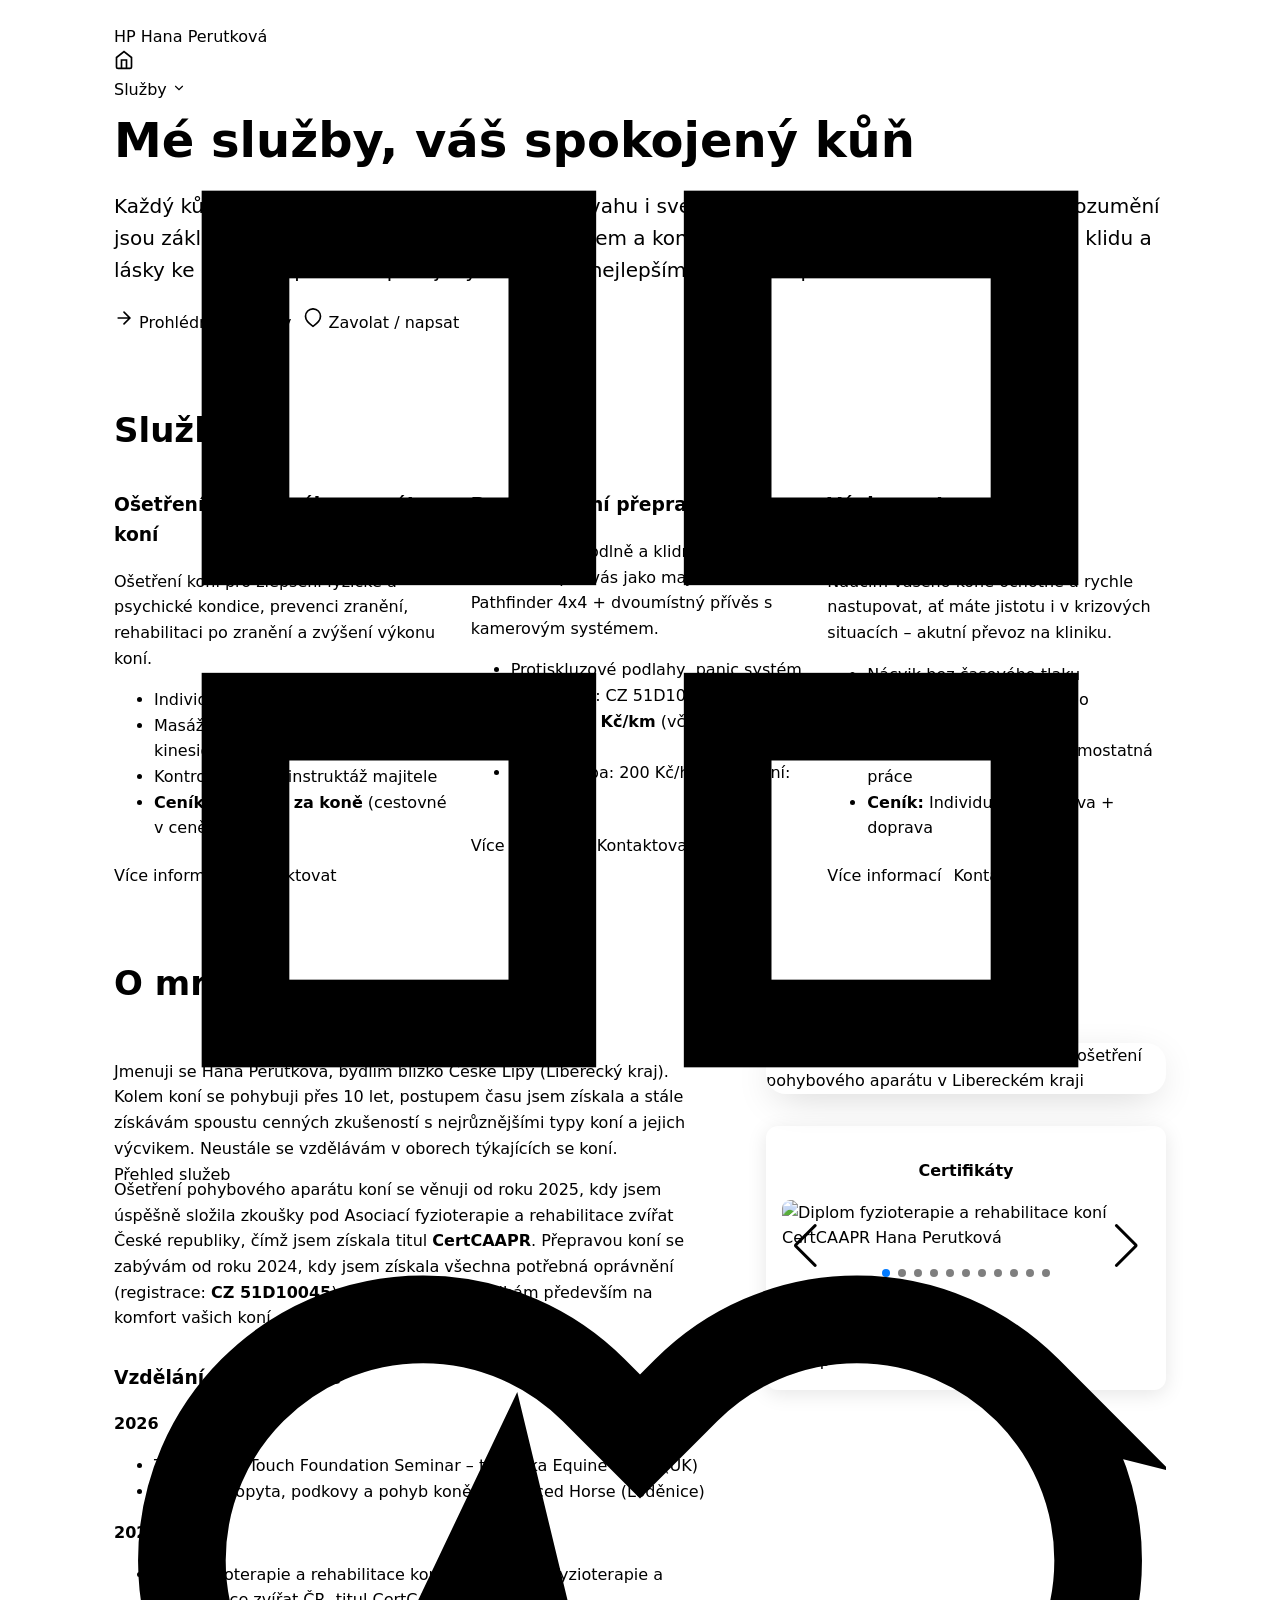
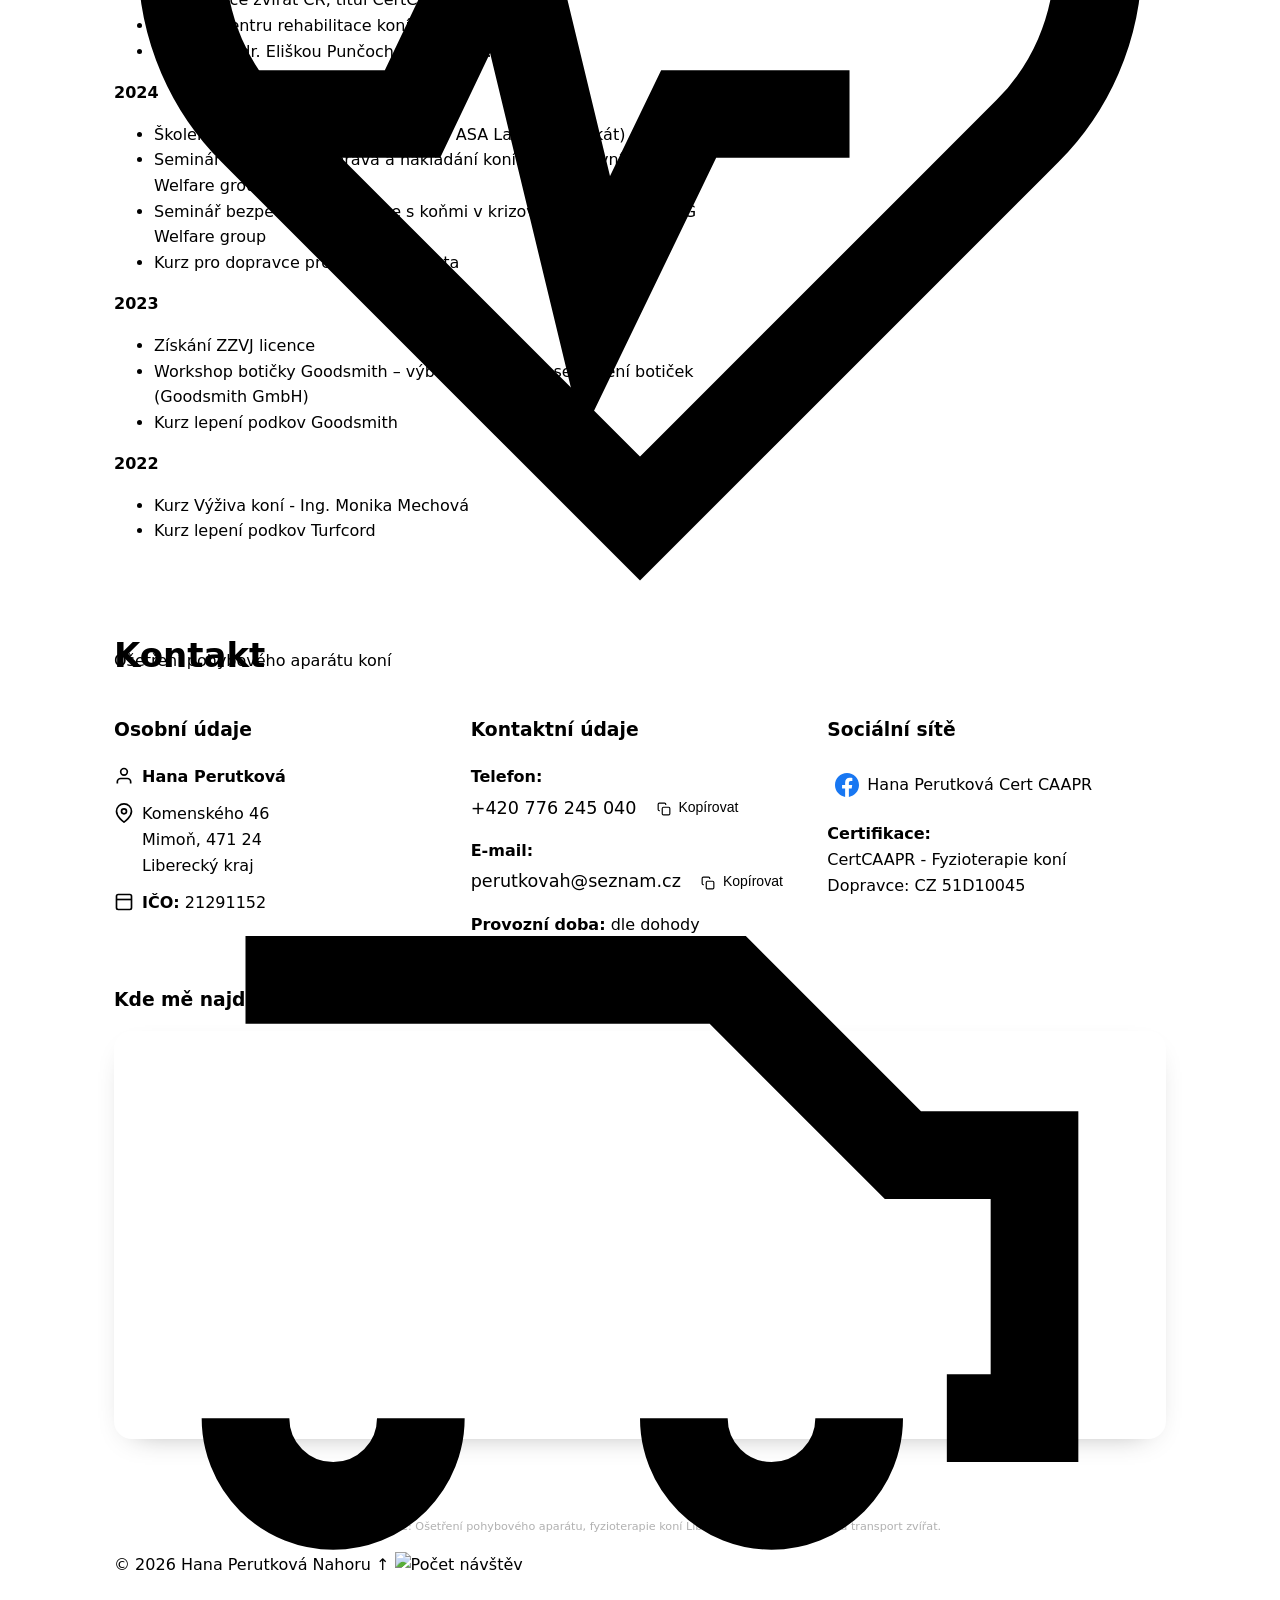
==== commit bfe7ce76: "content: reorder certificates to prioritize core qualifications" ====
--- a/index.html
+++ b/index.html
@@ -291,11 +291,7 @@
               
               <div class="swiper mySwiper" style="border-radius: 8px;">
                 <div class="swiper-wrapper">
-                  <!-- Landscape certifikáty -->
-                  <div class="swiper-slide"><img src="public/hana-certifikaty-zasilka-TPINK67YKMFFJJPR/boticky.jpg" alt="Workshop botičky Goodsmith certifikát" style="width: 100%; border-radius: 8px;"></div>
-                  <div class="swiper-slide"><img src="public/hana-certifikaty-zasilka-TPINK67YKMFFJJPR/turfcord.jpg" alt="Certifikát lepení podkov Turfcord" style="width: 100%; border-radius: 8px;"></div>
-                  <div class="swiper-slide"><img src="public/hana-certifikaty-zasilka-TPINK67YKMFFJJPR/mls_laser.jpg" alt="Certifikát MLS laserová terapie ASA Laser" style="width: 100%; border-radius: 8px;"></div>
-                  <!-- Portrait certifikáty -->
+                  <!-- Portrait certifikáty (prioritní na začátku) -->
                   <div class="swiper-slide"><img src="public/hana-certifikaty-zasilka-TPINK67YKMFFJJPR/certCAAPR.jpg" alt="Diplom fyzioterapie a rehabilitace koní CertCAAPR Hana Perutková" style="width: 100%; border-radius: 8px;"></div>
                   <div class="swiper-slide"><img src="public/hana-certifikaty-zasilka-TPINK67YKMFFJJPR/zpusobilost_ridice.jpg" alt="Osvědčení o způsobilosti řidiče pro bezpečnou přepravu koní" style="width: 100%; border-radius: 8px;"></div>
                   <div class="swiper-slide"><img src="public/hana-certifikaty-zasilka-TPINK67YKMFFJJPR/touch.jpg" alt="Equine Touch Foundation Seminar certifikát" style="width: 100%; border-radius: 8px;"></div>
@@ -304,6 +300,10 @@
                   <div class="swiper-slide"><img src="public/hana-certifikaty-zasilka-TPINK67YKMFFJJPR/bezpecna_manipulace.jpg" alt="Certifikát bezpečná manipulace s koňmi WFG" style="width: 100%; border-radius: 8px;"></div>
                   <div class="swiper-slide"><img src="public/hana-certifikaty-zasilka-TPINK67YKMFFJJPR/bezpecna_preprava.jpg" alt="Certifikát bezpečná přeprava koní WFG" style="width: 100%; border-radius: 8px;"></div>
                   <div class="swiper-slide"><img src="public/hana-certifikaty-zasilka-TPINK67YKMFFJJPR/kopyta,podkovy.jpg" alt="Seminář kopyta podkovy a pohyb koně Balanced Horse" style="width: 100%; border-radius: 8px;"></div>
+                  <!-- Landscape certifikáty -->
+                  <div class="swiper-slide"><img src="public/hana-certifikaty-zasilka-TPINK67YKMFFJJPR/boticky.jpg" alt="Workshop botičky Goodsmith certifikát" style="width: 100%; border-radius: 8px;"></div>
+                  <div class="swiper-slide"><img src="public/hana-certifikaty-zasilka-TPINK67YKMFFJJPR/turfcord.jpg" alt="Certifikát lepení podkov Turfcord" style="width: 100%; border-radius: 8px;"></div>
+                  <div class="swiper-slide"><img src="public/hana-certifikaty-zasilka-TPINK67YKMFFJJPR/mls_laser.jpg" alt="Certifikát MLS laserová terapie ASA Laser" style="width: 100%; border-radius: 8px;"></div>
                 </div>
                 
                 <div class="swiper-button-next" style="color: var(--brand);"></div>
